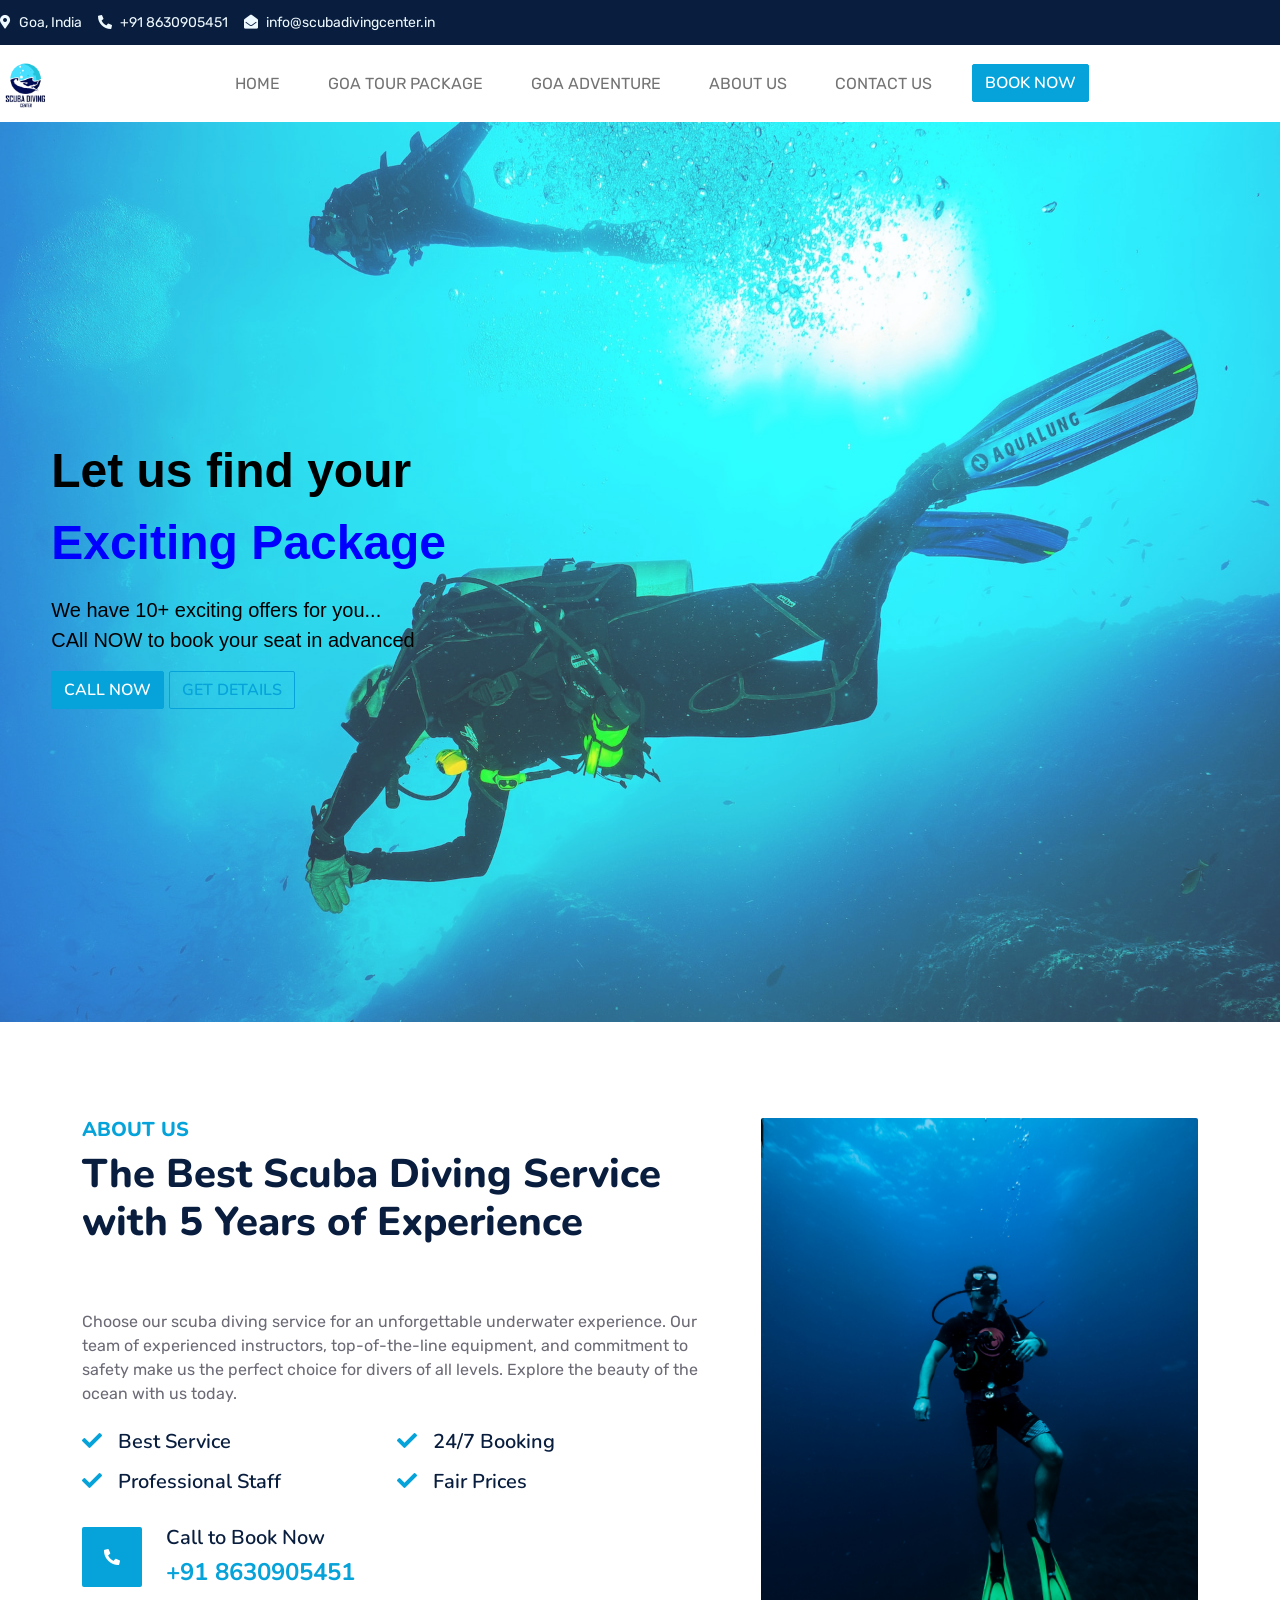
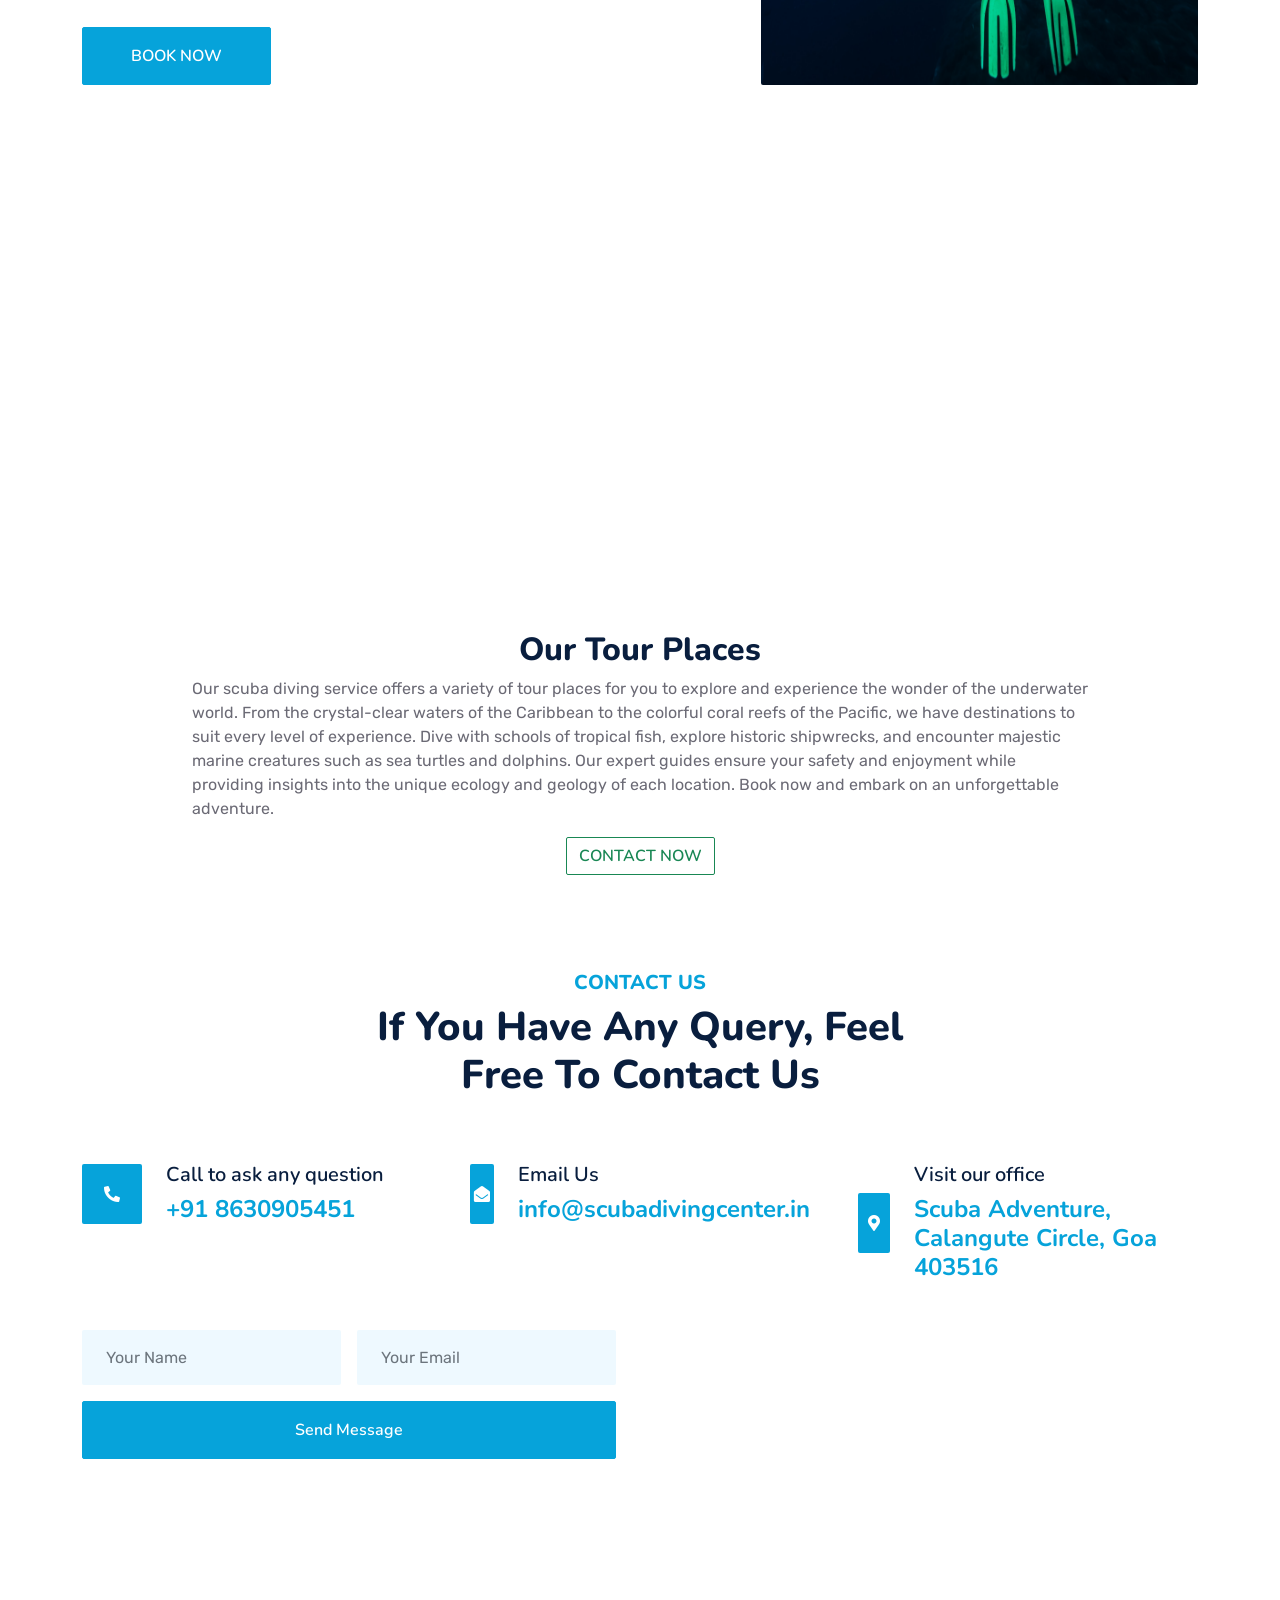
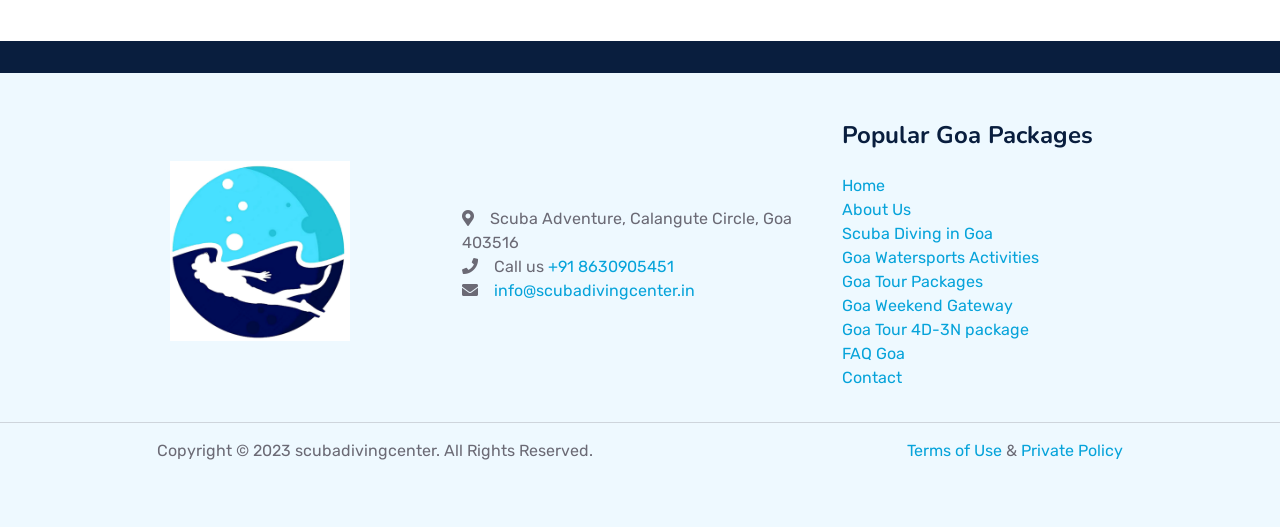
==== about.html @ 50c62726 "updated" ====
<!DOCTYPE html>
<html lang="en">

<head>
    <meta charset="utf-8">
    <title>About Us</title>
    <meta content="width=device-width, initial-scale=1.0" name="viewport">
    <meta content="scubadivingcenter" name="scuba, diving, center">
    <meta content="scubadivingcenter" name="This is a scuba diving services website">
    <meta property="og:title" content="Scuba Diving Center">
    <meta name="description" content="This is a scuba diving website which provides different packages to customers">

    <!-- Favicon -->
    <link href="favicon2.ico" rel="icon">

    <!-- Google Web Fonts -->
    <link rel="preconnect" href="https://fonts.googleapis.com">
    <link rel="preconnect" href="https://fonts.gstatic.com" crossorigin>
    <link
        href="https://fonts.googleapis.com/css2?family=Nunito:wght@400;600;700;800&family=Rubik:wght@400;500;600;700&display=swap"
        rel="stylesheet">
    <link href="https://fonts.googleapis.com/css2?family=Poppins:wght@400;700&display=swap" rel="stylesheet">

    <!-- Icon Font Stylesheet -->
    <link href="https://cdnjs.cloudflare.com/ajax/libs/font-awesome/5.10.0/css/all.min.css" rel="stylesheet">
    <link href="https://cdn.jsdelivr.net/npm/bootstrap-icons@1.4.1/font/bootstrap-icons.css" rel="stylesheet">
    <link rel="stylesheet" href="https://cdnjs.cloudflare.com/ajax/libs/font-awesome/5.15.3/css/all.min.css"
        integrity="sha512-b4O4QLHs0nuLwvhO7td0anmr8ETLyDpBDdJzmzvC/XLLXL0JLTFx/tFSGwGdnv7fW1uy8AwdknZQGJZtsnvL6w=="
        crossorigin="anonymous" referrerpolicy="no-referrer" />


    <!-- owl carousel -->
    <link rel="stylesheet" href="https://cdnjs.cloudflare.com/ajax/libs/OwlCarousel2/2.3.4/assets/owl.carousel.min.css">
    <link rel="stylesheet"
        href="https://cdnjs.cloudflare.com/ajax/libs/OwlCarousel2/2.3.4/assets/owl.theme.default.css">
    <script src="https://cdnjs.cloudflare.com/ajax/libs/OwlCarousel2/2.2.1/owl.carousel.js"></script>

    <!-- Libraries Stylesheet -->
    <link href="lib/owlcarousel/assets/owl.carousel.min.css" rel="stylesheet">
    <link href="lib/animate/animate.min.css" rel="stylesheet">

    <!-- Customized Bootstrap Stylesheet -->
    <link href="css/bootstrap.min.css" rel="stylesheet">

    <!-- main css -->
    <link rel="stylesheet" href="css/style.css">
    <!-- pricing css -->
    <link rel="stylesheet" href="css/pricing.css">
    <!-- owl carousel css -->
    <link rel="stylesheet" href="css/owl-carousel.css">
    <!-- whatsapp css -->
    <link rel="stylesheet" href="css/whatsapp.css">
    <!-- multiple carousel css -->
    <link rel="stylesheet" href="css/multiple-carousel.css">
    <!-- footer css -->
    <link rel="stylesheet" href="css/footer.css">
    <!-- helper css -->
    <link rel="stylesheet" href="css/helper.css">
    <!-- navbar css -->
    <link rel="stylesheet" href="css/navbar.css">
    <!-- caro css -->
    <link rel="stylesheet" href="css/caro.css">
    <!-- a css -->
    <link rel="stylesheet" href="css/a.css">
    <!-- about css -->
    <link rel="stylesheet" href="css/about.css">
    <!-- animations css -->
    <link rel="stylesheet" href="css/parallax_zoom-over.css">
    <!-- scuba logo css -->
    <link rel="stylesheet" href="css/scuba-logo.css">
    <!-- about page css -->
    <link rel="stylesheet" href="public/src/css/about-page.css">

    <script src="https://ajax.googleapis.com/ajax/libs/jquery/3.3.1/jquery.min.js"></script>
    <script src="https://cdnjs.cloudflare.com/ajax/libs/popper.js/1.12.9/umd/popper.min.js"></script>
    <script src="https://maxcdn.bootstrapcdn.com/bootstrap/4.0.0/js/bootstrap.min.js"></script>
    <!-- <script src="js/scroll-logo.js"></script> -->
    <style>
        @media (max-width: 600px) {
            .navbar-collapse {
                position: fixed;
                top: 0;
                bottom: 0;
                right: -51vw;
                z-index: 9999;
                width: 50vw !important;
                padding-top: 2rem;
                background-color: #fff;
                transition: all 0.1s ease-in-out;
            }

            .navbar-toggler {
                border: none;
            }

            .navbar-toggler:focus {
                outline: none;
            }

            .navbar-collapse.show {
                right: 0;
            }

            .close-btn {
                position: absolute !important;
                top: 0;
                right: 0;
            }

            .navbar-nav {
                gap: 0 !important;
            }

            .navbar-nav li {
                padding: 2px;
                padding-left: 10px !important;
            }

            .nav-logo {
                display: block !important;
                width: 20vw;
                margin: auto auto;
            }

            .logo-left {
                width: 16vw !important;
            }
        }

        @media (max-width: 800px) {
            .navbar-collapse {
                position: fixed;
                top: 0;
                bottom: 0;
                right: -51vw;
                z-index: 9999;
                width: 50vw !important;
                padding-top: 2rem;
                background-color: #fff;
                transition: all 0.1s ease-in-out;
            }

            .navbar-toggler {
                border: none;
            }

            .navbar-toggler:focus {
                outline: none;
            }

            .navbar-collapse.show {
                right: 0;
            }

            .close-btn {
                position: absolute !important;
                top: 0;
                right: 0;
            }

            .navbar-nav {
                gap: 0 !important;
            }

            .navbar-nav li {
                padding: 2px;
                padding-left: 10px !important;
            }

            .nav-logo {
                display: block !important;
                width: 20vw;
                margin: auto auto;
            }

            .logo-left {
                width: 16vw !important;
            }
        }
    </style>
</head>

<body class="overflow-auto bg-cover bg-fixed shadow-lg"
    style="background-image:url('#'); background-position: center -80px; scroll-behavior: smooth; overflow-x: hidden !important;">

    <!-- Spinner Start -->
    <div id="spinner"
        class="show bg-white position-fixed translate-middle w-100 vh-100 top-50 start-50 d-flex align-items-center justify-content-center">
        <div class="spinner-border text-primary" role="status">
            <span class="visually-hidden">Loading...</span>
        </div>
    </div>
    <!-- Spinner End -->

    <!-- Topbar Start -->
    <div class="container-fluid bg-dark d-none d-lg-block" style="z-index: 9;">
        <div class="row gx-0" style="justify-content: flex-start;">
            <div class="col-lg-8 text-center text-lg-start mb-2 mb-lg-0">
                <div class="d-inline-flex align-items-center" style="height: 45px;">
                    <!-- <small class="me-3" style="background-color: white;"> <img
                            class="img-fluid embed-responsive embed-responsive-16by9" src="favicon.png" alt="scuba logo"
                            style="z-index: 9; height: 15vh; border-bottom: 8px solid #d5ae82; border-right: 8px solid #d5ae82;" loading="lazy"></small> -->
                    <small class="me-3 text-light"><i class="fa fa-map-marker-alt me-2"></i>Goa, India</small>
                    <small class="me-3 text-light"><i class="fa fa-phone-alt me-2"></i>+91 8630905451</small>
                    <small class="text-light"><i class="fa fa-envelope-open me-2"></i>info@scubadivingcenter.in</small>
                </div>
            </div>
        </div>
    </div>
    </div>
    <!-- Topbar End -->

    <!-- whatsapp popup start -->
    <div class="whatsapp-popup">
        <a href="https://api.whatsapp.com/send?phone=918630905451&text=Hello,its%20great%20to%20know%20about%20scubadivingcenter.in%20Help%20me%20with%20the%20package%20details%20and%20further%20process."
            target="_blank">
            <img src="img/whatsapp-logo.webp" alt="whatsapp icon" loading="lazy" class="w-100 img-fluid" />
        </a>
    </div>
    <!-- whatsapp popup end -->

    <!-- navbar start -->
    <nav class="navbar navbar-expand-md navbar-light bg-white">
        <a class="navbar-brand" href="#"><img src="favicon.png" class="img-fluid logo-left" style="width: 4vw;"></a>
        <button class="navbar-toggler" type="button" data-toggle="collapse" data-target="#navbarNav"
            aria-controls="navbarNav" aria-expanded="false" aria-label="Toggle navigation">
            <span class="navbar-toggler-icon"></span>
        </button>
        <div class="collapse navbar-collapse" id="navbarNav">
            <ul class="navbar-nav mx-auto" style="gap: 2rem;">
                <li class="nav-item active nav-logo" style="display: none;">
                    <img class="img-fluid" src="favicon.png" alt="logo">
                </li>
                <li class="nav-item active">
                    <a class="nav-link" href="index.html">HOME</a>
                </li>
                <li class="nav-item">
                    <a class="nav-link" href="goa-tour-package.html">GOA TOUR PACKAGE</a>
                </li>
                <li class="nav-item">
                    <a class="nav-link" href="goa-adventure.html">GOA ADVENTURE</a>
                </li>
                <li class="nav-item">
                    <a class="nav-link" href="about.html">ABOUT US</a>
                </li>
                <li class="nav-item">
                    <a class="nav-link" href="contact.html">CONTACT US</a>
                </li>
                <li class="nav-item">
                    <a class="btn btn-primary btn-book-now" href="#"
                        onclick="callNumber('+91 8630905451'); return false">BOOK NOW</a>
                </li>
                <li class="nav-item">
                    <button type="button" class="close navbar-toggler close-btn" aria-label="Close">
                        <span aria-hidden="true">&times;</span>
                    </button>
                </li>
            </ul>
        </div>
    </nav>
    <!-- navbar end -->

    <!-- first section start -->
    <section
        style="background-image: url(img/about-cover.webp); height: 100vh; background-size: cover; background-repeat: no-repeat; background-position: center; overflow-x: hidden !important; width: 100vw;">
        <div
            style="width: 100vw; height: 100vh; display: flex; flex-direction: column; justify-content: center; align-items: flex-start; padding-left: 4vw; color: white; font-family: sans-serif; background-color: rgba(240, 248, 255, 0.19);">
            <p style="color: black; font-size: 48px; font-weight: 900;">Let us find your <br><span
                    style="color: blue; font-size: 48px; font-weight: 900;">Exciting Package</span></p>
            <p style="color: black; font-family: sans-serif; font-size: 20px;">We have 10+ exciting offers for
                you...<br>CAll NOW to book your seat in advanced
            </p>
            <div>
                <a href="#" class="btn btn-primary" onclick="callNumber('+918630905451'); return false;">CALL NOW</a>
                <a href="https://api.whatsapp.com/send?phone=918630905451&text=Hello,its%20great%20to%20know%20about%20scubadivingcenter.in%20Help%20me%20with%20the%20package%20details%20and%20further%20process."
                    target="_blank" class="btn btn-outline-primary">GET DETAILS</a>
            </div>
        </div>
    </section>
    <!-- first section end -->

    <!-- About Start -->
    <div class="container-fluid py-5 wow fadeInUp" data-wow-delay="0.1s"
        style="overflow-x: hidden !important; width: 100vw;">
        <div class="container py-5">
            <div class="row g-5">
                <div class="col-lg-7">
                    <div class="section-title position-relative pb-3 mb-5">
                        <h5 class="fw-bold text-primary text-uppercase">About Us</h5>
                        <h1 class="mb-0">The Best Scuba Diving Service with 5 Years of Experience</h1>
                    </div>
                    <p class="mb-4">Choose our scuba diving service for an unforgettable underwater experience. Our team
                        of experienced instructors, top-of-the-line equipment, and commitment to safety make us the
                        perfect choice for divers of all levels. Explore the beauty of the ocean with us today.</p>
                    <div class="row g-0 mb-3">
                        <div class="col-sm-6 wow zoomIn" data-wow-delay="0.2s">
                            <h5 class="mb-3"><i class="fa fa-check text-primary me-3"></i>Best Service</h5>
                            <h5 class="mb-3"><i class="fa fa-check text-primary me-3"></i>Professional Staff</h5>
                        </div>
                        <div class="col-sm-6 wow zoomIn" data-wow-delay="0.4s">
                            <h5 class="mb-3"><i class="fa fa-check text-primary me-3"></i>24/7 Booking</h5>
                            <h5 class="mb-3"><i class="fa fa-check text-primary me-3"></i>Fair Prices</h5>
                        </div>
                    </div>
                    <div class="d-flex align-items-center mb-4 wow fadeIn" data-wow-delay="0.6s">
                        <div class="bg-primary d-flex align-items-center justify-content-center rounded"
                            style="width: 60px; height: 60px;">
                            <i class="fa fa-phone-alt text-white"></i>
                        </div>
                        <div class="ps-4">
                            <h5 class="mb-2">Call to Book Now</h5>
                            <h4 class="text-primary mb-0">+91 8630905451</h4>
                        </div>
                    </div>
                    <a href="quote.html" class="btn btn-primary py-3 px-5 mt-3 wow zoomIn" data-wow-delay="0.9s">BOOK
                        NOW</a>
                </div>
                <div class="col-lg-5" style="min-height: 500px;">
                    <div class="position-relative h-100">
                        <img class="position-absolute w-100 h-100 rounded wow zoomIn" data-wow-delay="0.9s"
                            src="img/about-img.webp" style="object-fit: cover;">
                    </div>
                </div>
            </div>
        </div>
    </div>
    <!-- About End -->

    <!-- video start -->
    <div class="container-fluid" style="overflow-x: hidden !important; width: 100vw;">
        <div class="" style="display: flex; justify-content: space-between; flex-wrap: wrap;">
            <div class="iframe-wrapper"
                style="display: flex; justify-content: center; align-items: center; width: 100vw;">
                <iframe src="https://www.youtube.com/embed/V7HGRPZIvMA" class="my-iframe" title="YouTube video player"
                    frameborder="0" style="margin: auto auto; height: 50vh; width: 50vw;"
                    allow="accelerometer; autoplay; clipboard-write; encrypted-media; gyroscope; picture-in-picture; web-share"
                    allowfullscreen></iframe>
            </div>
            <div class="col-12 col-md-6"
                style="display: flex; flex-direction: column; justify-content: center; align-items: center; flex-wrap: nowrap; width: 100vw;">
                <h2>Our Tour Places</h2>
                <p class="" style="max-width: 70vw;">Our scuba diving service offers a variety of tour places for
                    you to
                    explore and experience the wonder of the underwater world. From the crystal-clear waters of the
                    Caribbean to the colorful coral reefs of the Pacific, we have destinations to suit every level of
                    experience. Dive with schools of tropical fish, explore historic shipwrecks, and encounter majestic
                    marine creatures such as sea turtles and dolphins. Our expert guides ensure your safety and
                    enjoyment while providing insights into the unique ecology and geology of each location. Book now
                    and embark on an unforgettable adventure.
                </p>
                <a href="https://api.whatsapp.com/send?phone=918630905451&text=Hello,its%20great%20to%20know%20about%20scubadivingcenter.in%20Help%20me%20with%20the%20package%20details%20and%20further%20process."
                    target="_blank" class="btn btn-outline-success">CONTACT NOW</a>
            </div>
        </div>
    </div>
    <!-- video end -->

    <!-- contact us start -->
    <div class="container-fluid py-5 wow fadeInUp" data-wow-delay="0.1s"
        style="overflow-x: hidden !important; width: 100vw;">
        <div class="container py-5">
            <div class="section-title text-center position-relative pb-3 mb-5 mx-auto" style="max-width: 600px;">
                <h5 class="fw-bold text-primary text-uppercase">Contact Us</h5>
                <h1 class="mb-0">If You Have Any Query, Feel Free To Contact Us</h1>
            </div>
            <div class="row g-5 mb-5">
                <div class="col-lg-4">
                    <div class="d-flex align-items-center wow fadeIn" data-wow-delay="0.1s">
                        <div class="bg-primary d-flex align-items-center justify-content-center rounded"
                            style="width: 60px; height: 60px;">
                            <i class="fa fa-phone-alt text-white"></i>
                        </div>
                        <div class="ps-4">
                            <h5 class="mb-2">Call to ask any question</h5>
                            <h4 class="text-primary mb-0">+91 8630905451</h4>
                        </div>
                    </div>
                </div>
                <div class="col-lg-4">
                    <div class="d-flex align-items-center wow fadeIn" data-wow-delay="0.4s">
                        <div class="bg-primary d-flex align-items-center justify-content-center rounded"
                            style="width: 60px; height: 60px;">
                            <i class="fa fa-envelope-open text-white"></i>
                        </div>
                        <div class="ps-4">
                            <h5 class="mb-2">Email Us</h5>
                            <h4 class="text-primary mb-0">info@scubadivingcenter.in</h4>
                        </div>
                    </div>
                </div>
                <div class="col-lg-4">
                    <div class="d-flex align-items-center wow fadeIn" data-wow-delay="0.8s">
                        <div class="bg-primary d-flex align-items-center justify-content-center rounded"
                            style="width: 60px; height: 60px;">
                            <i class="fa fa-map-marker-alt text-white"></i>
                        </div>
                        <div class="ps-4">
                            <h5 class="mb-2">Visit our office</h5>
                            <h4 class="text-primary mb-0">Scuba Adventure, Calangute Circle, Goa 403516</h4>
                        </div>
                    </div>
                </div>
            </div>
            <div class="row g-5">
                <div class="col-lg-6 wow slideInUp" data-wow-delay="0.3s">
                    <form>
                        <div class="row g-3">
                            <div class="col-md-6">
                                <input type="text" class="form-control border-0 bg-light px-4" placeholder="Your Name"
                                    style="height: 55px;">
                            </div>
                            <div class="col-md-6">
                                <input type="email" class="form-control border-0 bg-light px-4" placeholder="Your Email"
                                    style="height: 55px;">
                            </div>

                            <div class="col-12">
                                <button class="btn btn-primary w-100 py-3" type="submit">Send Message</button>
                            </div>
                        </div>
                    </form>
                </div>
                <div class="col-lg-6 wow slideInUp" data-wow-delay="0.6s">
                    <iframe
                        src="https://www.google.com/maps/embed?pb=!1m18!1m12!1m3!1d3844.730723658561!2d73.77778967499243!3d15.498909785101056!2m3!1f0!2f0!3f0!3m2!1i1024!2i768!4f13.1!3m3!1m2!1s0x3bbfc11093bed1d1%3A0x1a9ee192e2e18619!2scoco%20jetty!5e0!3m2!1sen!2sbd!4v1682788520186!5m2!1sen!2sbd"
                        width="600" height="600" style="border:0;" allowfullscreen="true" loading="lazy"
                        referrerpolicy="no-referrer-when-downgrade"></iframe>
                </div>
            </div>
        </div>
    </div>
    <!-- contact us end -->

    <!-- footer start -->
    <div class="bg-dark py-3">
        <div class="container">
            <div class="d-flex justify-content-between align-items-center">
                <div class="widgets-section">
                </div>
            </div>
        </div>
    </div>
    <footer class="bg-light py-5">
        <div class="container">
            <div class="row" style="display: flex; justify-content: center; align-items: center;">
                <div class="col-md-4 scuba-div" style="display: flex; justify-content: center; align-items: center;">
                    <div class="logo mb-4 bg-white">
                        <a href="#"><img src="favicon2.ico" alt="scuba logo" loading="lazy"
                                class="img-fluid bg-white scuba-logo" style="width: fit-content; height: 20vh;"></a>
                    </div>
                </div>
                <div class="col-md-4">
                    <div class="info">
                        <ul class="list-unstyled">
                            <li><i class="fas fa-map-marker-alt me-3"></i>Scuba Adventure,
                                Calangute Circle, Goa 403516
                            </li>
                            <li style="cursor: pointer;"><i class="fas fa-phone me-3"></i>Call us <a
                                    style="color: #06A3DA;" onclick="callNumber('+91 8630905451'); return false">+91
                                    8630905451</a>
                            </li>
                            <li><i class="fas fa-envelope me-3"></i><a
                                    href="mailto:info@scubadivingcenter.in">info@scubadivingcenter.in</a>
                            </li>
                        </ul>
                    </div>
                </div>
                <div class="col-md-4">
                    <h4 class="mb-4">Popular Goa Packages</h4>
                    <ul class="list-unstyled">
                        <li><a href="index.html">Home</a></li>
                        <li><a href="about.html">About Us</a></li>
                        <li><a href="goa-tour-package.html">Scuba Diving in Goa</a></li>
                        <li><a href="goa-adventure.html">Goa Watersports Activities</a></li>
                        <li><a href="goa-tour-package.html">Goa Tour Packages</a></li>
                        <li><a href="goa-tour-package.html">Goa Weekend Gateway</a></li>
                        <li><a href="goa-tour-package.html">Goa Tour 4D-3N package</a></li>
                        <li><a href="about.html">FAQ Goa</a></li>
                        <li><a href="contact.html">Contact</a></li>
                    </ul>
                </div>
            </div>
        </div>
        <hr>
        <div class="footer-bottom">
            <p>Copyright © 2023 scubadivingcenter. All Rights Reserved.</p>
            <p><a href="terms.html">Terms of Use</a> & <a href="policy.html">Private Policy</a></p>
        </div>
    </footer>
    <!-- footer end -->

    <!-- JavaScript Libraries -->
    <script src="https://code.jquery.com/jquery-3.4.1.min.js"></script>
    <script src="https://cdn.jsdelivr.net/npm/bootstrap@5.0.0/dist/js/bootstrap.bundle.min.js"></script>
    <script src="lib/wow/wow.min.js"></script>
    <script src="lib/easing/easing.min.js"></script>
    <script src="lib/waypoints/waypoints.min.js"></script>
    <script src="lib/counterup/counterup.min.js"></script>
    <script src="lib/owlcarousel/owl.carousel.min.js"></script>
    <!-- javascript scripts -->
    <script src="js/main.js"></script>
    <script src="js/owl-carousel.js"></script>
    <script src="js/helper.js"></script>
    <script src="js/a.js"></script>
    <script src="js/about.js"></script>
    <script src="js/counter.js"></script>
    <script src="js/whatsapp-home.js"></script>
    <script src="js/callNumber.js"></script>
    <script src="public/src/js/goa-adventure.js"></script>
    <script>
        // Wait for the DOM to be fully loaded before doing anything
        document.addEventListener("DOMContentLoaded", function () {
            // Get the navbar toggler button, the navbar collapse element, and the close button
            var navbarToggler = document.querySelector(".navbar-toggler");
            var navbarCollapse = document.querySelector(".navbar-collapse");
            var closeButton = document.querySelector(".close-btn");

            // Add a click event listener to the navbar toggler button
            navbarToggler.addEventListener("click", function () {
                // Toggle the "show" class on the navbar collapse element
                navbarCollapse.classList.toggle("show");
            });

            // Add a click event listener to the close button
            closeButton.addEventListener("click", function () {
                // Remove the "show" class from the navbar collapse element
                navbarCollapse.classList.remove("show");
            });
        });
    </script>
</body>

</html>
---- css/style.css ----
@import url("https://fonts.googleapis.com/css2?family=Marhey:wght@300&display=swap");

/*** Spinner ***/
.spinner {
  width: 40px;
  height: 40px;
  background: var(--primary);
  margin: 100px auto;
  -webkit-animation: sk-rotateplane 1.2s infinite ease-in-out;
  animation: sk-rotateplane 1.2s infinite ease-in-out;
}

@-webkit-keyframes sk-rotateplane {
  0% {
    -webkit-transform: perspective(120px);
  }
  50% {
    -webkit-transform: perspective(120px) rotateY(180deg);
  }
  100% {
    -webkit-transform: perspective(120px) rotateY(180deg) rotateX(180deg);
  }
}

@keyframes sk-rotateplane {
  0% {
    transform: perspective(120px) rotateX(0deg) rotateY(0deg);
    -webkit-transform: perspective(120px) rotateX(0deg) rotateY(0deg);
  }
  50% {
    transform: perspective(120px) rotateX(-180.1deg) rotateY(0deg);
    -webkit-transform: perspective(120px) rotateX(-180.1deg) rotateY(0deg);
  }
  100% {
    transform: perspective(120px) rotateX(-180deg) rotateY(-179.9deg);
    -webkit-transform: perspective(120px) rotateX(-180deg) rotateY(-179.9deg);
  }
}

#spinner {
  opacity: 0;
  visibility: hidden;
  transition: opacity 0.5s ease-out, visibility 0s linear 0.5s;
  z-index: 99999;
}

#spinner.show {
  transition: opacity 0.5s ease-out, visibility 0s linear 0s;
  visibility: visible;
  opacity: 1;
}

/*** Heading ***/
h1,
h2,
.fw-bold {
  font-weight: 800 !important;
}

h3,
h4,
.fw-semi-bold {
  font-weight: 700 !important;
}

h5,
h6,
.fw-medium {
  font-weight: 600 !important;
}

/*** Button ***/
.btn {
  font-family: "Nunito", sans-serif;
  font-weight: 600;
  transition: 0.5s;
}

.btn-primary,
.btn-secondary {
  color: #ffffff;
  box-shadow: inset 0 0 0 50px transparent;
}

.btn-primary:hover {
  box-shadow: inset 0 0 0 0 var(--primary);
}

.btn-secondary:hover {
  box-shadow: inset 0 0 0 0 var(--secondary);
}

.btn-square {
  width: 36px;
  height: 36px;
}

.btn-sm-square {
  width: 30px;
  height: 30px;
}

.btn-lg-square {
  width: 48px;
  height: 48px;
}

.btn-square,
.btn-sm-square,
.btn-lg-square {
  padding-left: 0;
  padding-right: 0;
  text-align: center;
}

/*** Carousel ***/
#header-carousel {
  height: 100%;
  width: 100%;
}

@media (max-width: 768px) {
  .header-carousel-container {
    height: 100vh;
  }
  #header-carousel .carousel-item {
    height: 100%;
  }
}

.carousel-caption {
  top: 0;
  left: 0;
  right: 0;
  bottom: 0;
  /* background: rgba(9, 30, 62, 0.7); */
  z-index: 1;
}

@media (max-width: 100px) {
  #header-carousel {
    height: 100%;
    width: 100%;
  }

  .carousel-caption h5 {
    font-size: 16px;
    font-weight: 500 !important;
    overflow-x: hidden;
  }

  .carousel-caption h1 {
    font-size: 12px;
    font-weight: 600 !important;
  }
}

.carousel-control-prev,
.carousel-control-next {
  width: 10%;
}

.carousel-control-prev-icon,
.carousel-control-next-icon {
  width: 3rem;
  height: 3rem;
}

/*** Section Title ***/
.section-title::before {
  position: absolute;
  content: "";
  width: 150px;
  height: 5px;
  left: 0;
  bottom: 0;
  background: var(--primary);
  border-radius: 2px;
}

.section-title.text-center::before {
  left: 50%;
  margin-left: -75px;
}

.section-title.section-title-sm::before {
  width: 90px;
  height: 3px;
}

.section-title::after {
  position: absolute;
  content: "";
  width: 6px;
  height: 5px;
  bottom: 0px;
  background: #ffffff;
  -webkit-animation: section-title-run 5s infinite linear;
  animation: section-title-run 5s infinite linear;
}

.section-title.section-title-sm::after {
  width: 4px;
  height: 3px;
}

.section-title.text-center::after {
  -webkit-animation: section-title-run-center 5s infinite linear;
  animation: section-title-run-center 5s infinite linear;
}

.section-title.section-title-sm::after {
  -webkit-animation: section-title-run-sm 5s infinite linear;
  animation: section-title-run-sm 5s infinite linear;
}

@-webkit-keyframes section-title-run {
  0% {
    left: 0;
  }
  50% {
    left: 145px;
  }
  100% {
    left: 0;
  }
}

@-webkit-keyframes section-title-run-center {
  0% {
    left: 50%;
    margin-left: -75px;
  }
  50% {
    left: 50%;
    margin-left: 45px;
  }
  100% {
    left: 50%;
    margin-left: -75px;
  }
}

@-webkit-keyframes section-title-run-sm {
  0% {
    left: 0;
  }
  50% {
    left: 85px;
  }
  100% {
    left: 0;
  }
}

/*** Service ***/
.service-item {
  position: relative;
  height: 300px;
  padding: 0 30px;
  transition: 0.5s;
}

.service-item .service-icon {
  margin-bottom: 30px;
  width: 60px;
  height: 60px;
  display: flex;
  align-items: center;
  justify-content: center;
  background: #06a3da;
  border-radius: 2px;
  transform: rotate(-45deg);
}

.service-item .service-icon i {
  transform: rotate(45deg);
}

.service-item a.btn {
  position: absolute;
  width: 60px;
  bottom: -48px;
  left: 50%;
  margin-left: -30px;
  opacity: 0;
}

.service-item:hover a.btn {
  bottom: -24px;
  opacity: 1;
}

/*** Testimonial ***/
.testimonial-carousel .owl-dots {
  margin-top: 15px;
  display: flex;
  align-items: flex-end;
  justify-content: center;
}

.testimonial-carousel .owl-dot {
  position: relative;
  display: inline-block;
  margin: 0 5px;
  width: 15px;
  height: 15px;
  background: #dddddd;
  border-radius: 2px;
  transition: 0.5s;
}

.testimonial-carousel .owl-dot.active {
  width: 30px;
  background: var(--primary);
}

.testimonial-carousel .owl-item.center {
  position: relative;
  z-index: 1;
}

.testimonial-carousel .owl-item .testimonial-item {
  transition: 0.5s;
}

.testimonial-carousel .owl-item.center .testimonial-item {
  background: #ffffff !important;
  box-shadow: 0 0 30px #dddddd;
}

/*** Team ***/
.team-item {
  transition: 0.5s;
}

.team-social {
  position: absolute;
  width: 100%;
  height: 100%;
  top: 0;
  left: 0;
  display: flex;
  align-items: center;
  justify-content: center;
  transition: 0.5s;
}

.team-social a.btn {
  position: relative;
  margin: 0 3px;
  margin-top: 100px;
  opacity: 0;
}

.team-item:hover {
  box-shadow: 0 0 30px #dddddd;
}

.team-item:hover .team-social {
  background: rgba(9, 30, 62, 0.7);
}

.team-item:hover .team-social a.btn:first-child {
  opacity: 1;
  margin-top: 0;
  transition: 0.3s 0s;
}

.team-item:hover .team-social a.btn:nth-child(2) {
  opacity: 1;
  margin-top: 0;
  transition: 0.3s 0.05s;
}

.team-item:hover .team-social a.btn:nth-child(3) {
  opacity: 1;
  margin-top: 0;
  transition: 0.3s 0.1s;
}

.team-item:hover .team-social a.btn:nth-child(4) {
  opacity: 1;
  margin-top: 0;
  transition: 0.3s 0.15s;
}

.team-item .team-img img,
.blog-item .blog-img img {
  transition: 0.5s;
}

.team-item:hover .team-img img,
.blog-item:hover .blog-img img {
  transform: scale(1.15);
}

/*** Miscellaneous ***/
@media (min-width: 991.98px) {
  .facts {
    position: relative;
    margin-top: -75px;
    z-index: 1;
    overflow-x: hidden;
  }
}

.back-to-top {
  position: fixed;
  display: none;
  right: 45px;
  bottom: 45px;
  z-index: 99;
}

.bg-header {
  background: linear-gradient(rgba(9, 30, 62, 0.7), rgba(9, 30, 62, 0.7)),
    url(../img/carousel-1.jpg) center center no-repeat;
  background-size: cover;
}

.link-animated a {
  transition: 0.5s;
}

.link-animated a:hover {
  padding-left: 10px;
}

@media (min-width: 767.98px) {
  .footer-about {
    margin-bottom: -75px;
    overflow-x: hidden;
  }
}

/* new css */

/* zoom in animation in image in carousel */
.carousel-item.active img {
  transform: scale(1.2);
  transition: transform 9s ease-out;
}

.carousel-item:first-child {
  display: block !important;
}

.carousel-item.active,
.carousel-item-next {
  transition: transform 0s ease !important;
}

.carousel-item-next.carousel-item-left,
.active.carousel-item-right {
  transition: transform 0s ease !important;
}

.carousel-item-next,
.active.carousel-item-right {
  transform: translateX(0) !important;
}

.carousel-inner {
  display: flex;
  flex-wrap: nowrap;
}

.carousel-inner .carousel-item {
  transition: transform 0.6s ease;
  backface-visibility: hidden;
  transform-style: preserve-3d;
}

.carousel-inner .active {
  transform: translateX(0);
}

.carousel-inner .carousel-item-next,
.carousel-inner .carousel-item-prev {
  position: absolute;
  top: 0;
}

.carousel-inner .carousel-item-next.carousel-item-left,
.carousel-inner .carousel-item-prev.carousel-item-right {
  transform: translateX(0);
}

.carousel-inner .carousel-item-next,
.carousel-inner .active.carousel-item-right {
  transform: translateX(100%);
}

.carousel-inner .carousel-item-prev,
.carousel-inner .active.carousel-item-left {
  transform: translateX(-100%);
}

/* changes the opacity of image */
.carousel-item img {
  opacity: 2;
}

.center-flex {
  display: flex;
  justify-content: center;
  align-items: center;
  gap: 1rem;
}

.logo-img {
  height: 2.4rem;
  width: auto;
}

body {
  height: 100%;
  width: 100%;
  overflow-x: hidden !important;
  background: transparent;
  /* display: flex;
  flex-direction: column;
  align-items: center;
  justify-content: center;
  gap: 0; */
}

#header-carousel {
  height: fit-content;
  width: 100%;
  background-color: white;
}

.button-carousel {
  opacity: 0.1;
}

.font1 {
}

/* about section */
/* ---------------------------------- */

.carousel-item-about {
  /* height: 400px;
  display: flex;
  justify-content: center;
  align-items: center;
  z-index: 2; */
}

.carousel-caption-about {
  text-align: center;
  z-index: 2;
}

@media (min-width: 480.6px) and (max-width: 575.5px) {
  .carousel-about {
    height: 100px;
  }
}

/* -------------------------------- */

@media only screen and (min-width: 768px) {
  iframe {
    height: 13em;
  }
  .card {
    width: 100%;
  }
}

video {
  max-width: 100%;
}

.card-video {
  box-shadow: -20px 10px rgb(121, 121, 215);
}

.iframe {
  box-shadow: 10px 10px cyan;
}

.a-video {
  background-color: transparent;
}

/* --------------------------- */

.container-fluid {
  position: relative;
  padding: 0;
}

.logo-img {
  width: 50px;
  height: 50px;
  margin-right: 10px;
}

/* --------------------------- */

.about-section {
  height: fit-content !important;
  background-color: white;
  background: url("img/w5.png");
  background-repeat: no-repeat;
  background-size: contain;
}

.pricing-section {
  background-repeat: no-repeat !important;
  background-size: contain !important;
}

.video-link img {
  height: 15rem;
  width: auto;
}

@media (max-width: 576px) {
  .my-caro {
    width: fit-content;
  }
  .my-caro img {
    margin: auto;
  }

  .my-card {
    width: fit-content;
  }

  .my-card-img {
    width: fit-content;
  }
}

/* video background start */
.ocean-wave-container {
  position: relative;
  overflow: hidden;
}

.video-container {
  position: relative;
  height: 60vh;
}

.video-container video {
  position: absolute;
  top: 50%;
  left: 50%;
  transform: translate(-50%, -50%);
  min-width: 100%;
  min-height: 100%;
  width: auto;
  height: auto;
  object-fit: cover;
}

.ocean-content {
  position: absolute;
  top: 50%;
  left: 50%;
  transform: translate(-50%, -50%);
  z-index: 1;
  text-align: center;
}

.ocean-content h1 {
  font-family: cursive;
  font-size: 4em;
  color: white;
  margin: 0;
  /* text-align: center; */
}

.btn-ocean {
  font-size: 1.5em;
  padding: 15px 30px;
  color: white;
  border: 1px solid rgba(245, 245, 245, 0.784);
  margin-top: 2rem;
}

.btn-ocean:hover {
  background-color: white;
}

@media (max-width: 576px) {
  .btn-ocean {
    margin-top: 10px;
    height: 3rem;
    font-size: 1rem;
    background-color: transparent;
  }

  .btn-ocean:hover {
    background-color: white;
  }
}
/* video background end */

/* service start */
.section-div:hover {
  background-color: #06a3da !important;
  transition: 0.5s;
}

.section-div:hover p,
.section-div:hover i {
  color: white !important;
  transition: 0.5s;
}

.section-p:hover i {
  color: white !important;
  transition: 0.5s;
}

.service-item {
  height: 320px !important;
  padding: 30px !important;
  display: flex !important;
  flex-direction: column !important;
  justify-content: center !important;
  text-align: center !important;
  background: #ffffff !important;
  box-shadow: 0 0 45px rgba(0, 0, 0, 0.08) !important;
  transition: 0.5s !important;
}

.service-item:hover {
  background: #06a3da;
  color: white !important;
}

.section-i:hover {
  color: white !important;
}

.service-item .service-icon {
  margin: 0 auto 30px auto;
  width: 65px;
  height: 65px;
  transition: 0.5s;
}

.service-item i,
.service-item h5,
.service-item p {
  transition: 0.5s;
}

.service-item:hover i,
.service-item:hover h5,
.service-item:hover p {
  color: #ffffff;
}
/* service end */

.watch-tutorial-btn:hover {
  color: white;
  background: #196c8d !important;
}

/* accordian start */
@media (max-width: 600px) {
  .accordion {
    width: 100vw !important;
  }
  .my-accordion {
    width: 100vw !important;
    margin: 0 0 !important;
  }

  .accordion-item {
    width: 100vw !important;
  }

  .book-now-1 {
    margin-left: 38vw !important;
  }
}
/* accordian end */
---- css/pricing.css ----
.pricing-container .card {
  border: none;
  border-radius: 1rem;
  transition: all 0.2s;
  box-shadow: 0 0.5rem 1rem 0 rgba(0, 0, 0, 0.1);
  padding-top: 4rem;
}

.pricing-section hr {
  margin: 1.5rem 0;
}

.pricing-section .card-title {
  margin: 0.5rem 0;
  font-size: 0.9rem;
  letter-spacing: 0.1rem;
  font-weight: bold;
}

.pricing-section .card-price {
  font-size: 3rem;
  margin: 0;
}

.pricing-section .card-price .period {
  font-size: 0.8rem;
}

.pricing-section ul li {
  margin-bottom: 1rem;
}

.pricing-section .text-muted {
  opacity: 0.7;
}

.pricing-section .btn {
  font-size: 80%;
  border-radius: 5rem;
  letter-spacing: 0.1rem;
  font-weight: bold;
  padding: 1rem;
  opacity: 0.7;
  transition: all 0.2s;
}

/* Hover Effects on Card */

@media (min-width: 992px) {
  .pricing-section .card:hover {
    margin-top: -0.25rem;
    margin-bottom: 0.25rem;
    box-shadow: 0 0.5rem 1rem 0 rgba(0, 0, 0, 0.3);
  }

  .pricing-section .card:hover .btn {
    opacity: 1;
  }
}

.row {
  display: flex;
  flex-direction: row;
  justify-content: center;
}
---- css/owl-carousel.css ----
/* Importing fonts from Google */
@import url("https://fonts.googleapis.com/css2?family=Poppins:wght@300;400;500;600;700;800;900&display=swap");

.owl-carousel .owl-item {
  transition: all 0.2s ease;
  background-color: rgb(191, 209, 226);
  z-index: 2;
}

.owl-carousel .owl-item .card {
  padding: 30px;
  position: relative;
}

.owl-carousel .owl-stage-outer {
  overflow-y: auto !important;
  padding-bottom: 40px;
}

.owl-carousel .owl-item img {
  height: 200px;
  object-fit: cover;
  border-radius: 6px;
}

.owl-carousel .owl-item .card .name {
  position: absolute;
  bottom: -20px;
  left: 33%;
  color: #101c81;
  font-size: 1.1rem;
  font-weight: 600;
  background-color: aquamarine;
  padding: 0.3rem 0.4rem;
  border-radius: 5px;
  box-shadow: 2px 3px 15px #3c405a;
}

.owl-carousel .owl-item .card {
  opacity: 0.2;
  transform: scale3d(0.8, 0.8, 0.8);
  transition: all 0.3s ease-in-out;
}

.owl-carousel .owl-item.active.center .card {
  opacity: 1;
  transform: scale3d(1, 1, 1);
}

.owl-carousel .owl-dots {
  display: inline-block;
  width: 100%;
  text-align: center;
}

.owl-theme .owl-dots .owl-dot span {
  height: 20px;
  background: #2a6ba3 !important;
  border-radius: 2px !important;
  opacity: 0.8;
}

.owl-theme .owl-dots .owl-dot.active span,
.owl-theme .owl-dots .owl-dot:hover span {
  height: 13px;
  width: 13px;
  opacity: 1;
  transform: translateY(2px);
  background: #83b8e7 !important;
}

@media (min-width: 480.6px) and (max-width: 575.5px) {
  .owl-carousel .owl-item .card .name {
    left: 24%;
  }
}

@media (max-width: 360px) {
  .owl-carousel .owl-item .card .name {
    left: 30%;
  }
}

.carousel-section {
  width: 100%;
  height: 14rem;
  display: flex;
  flex-direction: column;
  justify-content: flex-start;
  align-items: center;
  background: url("/img/w6.png");
  background-repeat: no-repeat;
  background-size: cover;
}

@media (min-width: 480.6px) and (max-width: 575.5px) {
  .carousel-section {
    height: 12rem;
  }
}

.carousel-section h5 {
  color: white;
  margin-top: 4px;
}

.carousel-section h2 {
  color: white;
  margin-top: 2px;
}

.card {
  box-shadow: -6px 4px #06a3da;
}
---- css/whatsapp.css ----
@media only screen and (max-width: 600px) {
  .whatsapp-popup {
    bottom: 10px;
    right: 10px;
  }

  .whatsapp-popup img {
    width: 40px;
    height: 40px;
  }
}

.whatsapp-popup {
  position: fixed;
  bottom: 20px;
  right: 20px;
  z-index: 999;
  transition: all 0.3s ease-in-out;
  opacity: 0;
}

.whatsapp-popup:hover {
  transform: scale(1.2);
}

.whatsapp-popup img {
  width: 50px;
  height: 50px;
  border-radius: 50%;
  box-shadow: 0px 0px 20px rgba(0, 0, 0, 0.5);
}
---- css/multiple-carousel.css ----
.card-main {
  padding: 50px;
  border-radius: 10px;
  margin-top: 50px;
  margin-bottom: 50px;
  box-shadow: 0px 4px 8px 0px #283593;
}

.card-0 {
  color: #fff;
  background-color: #536dfe;
  position: relative;
  margin-left: 70px;
  border-radius: 10px;
  min-height: 312px;
}

.carousel-indicators li {
  cursor: pointer;
  border-radius: 50% !important;
  width: 10px;
  height: 10px;
}

.profile {
  color: #000;
  background-color: #ffd54f;
  position: absolute;
  left: -70px;
  top: 17%;
  border-radius: 8px;
  border-top-left-radius: 0px;
  border-bottom-right-radius: 0px;
}

.profile-pic {
  width: 120px;
  height: 120px;
  border-bottom-left-radius: 10px;
  border-top-right-radius: 10px;
}

.open-quotes {
  margin-left: 130px;
  margin-top: 100px;
}

.content {
  margin-left: 150px;
  margin-right: 80px;
}

.close-quotes {
  margin-bottom: 100px;
  margin-right: 60px;
}

@media screen and (max-width: 600px) {
  .card-main {
    padding: 50px 10px;
  }

  .card-0 {
    min-height: 432px;
  }

  .profile {
    top: 24%;
  }

  .profile-pic {
    width: 90px;
    height: 90px;
  }

  .open-quotes {
    margin-left: 100px;
  }

  .content {
    margin-left: 120px;
    margin-right: 50px;
  }

  .close-quotes {
    margin-right: 30px;
  }
}

/* ---------------------------------------------- */
.swiper-container {
	width: 100%;
	height: 100vh;
}
.swiper-slide {
	text-align: center;
	font-size: 18px;
	background: #fff;
	display: -webkit-box;
	display: -ms-flexbox;
	display: -webkit-flex;
	display: flex;
	-webkit-box-pack: center;
	-ms-flex-pack: center;
	-webkit-justify-content: center;
	justify-content: center;
	-webkit-box-align: center;
	-ms-flex-align: center;
	-webkit-align-items: center;
	align-items: center;
}
.main-slider .slider-bg-position {
	background-size: cover!important;
	background-position: center center!important;
}
.main-slider .swiper-button-prev, .main-slider .swiper-button-next {
	background-image: none!important;
	color: #fff;
	width: 50px;
	height: 50px;
	border: 1px solid #fff;
	text-align: center;
	line-height: 50px;
	font-size: 20px;
}
.main-slider h2 {
	color: #fff;
	font-size: 54px;
	line-height: 59px;
	padding: 0 19%;
	text-transform: uppercase;
}
.main-slider .swiper-pagination-bullet {
	width: 20px;
	height: 20px;
	background: rgba(255,255,255,0.9)
}
.main-slider .swiper-pagination-bullet-active {
	background: #ffffff
}



.swiper-container{margin-left:auto;margin-right:auto;position:relative;overflow:hidden;z-index:1}.swiper-container-no-flexbox .swiper-slide{float:left}.swiper-container-vertical>.swiper-wrapper{-webkit-box-orient:vertical;-moz-box-orient:vertical;-ms-flex-direction:column;-webkit-flex-direction:column;flex-direction:column}.swiper-wrapper{position:relative;width:100%;height:100%;z-index:1;display:-webkit-box;display:-moz-box;display:-ms-flexbox;display:-webkit-flex;display:flex;-webkit-transition-property:-webkit-transform;-moz-transition-property:-moz-transform;-o-transition-property:-o-transform;-ms-transition-property:-ms-transform;transition-property:transform;-webkit-box-sizing:content-box;-moz-box-sizing:content-box;box-sizing:content-box}.swiper-container-android .swiper-slide,.swiper-wrapper{-webkit-transform:translate3d(0,0,0);-moz-transform:translate3d(0,0,0);-o-transform:translate(0,0);-ms-transform:translate3d(0,0,0);transform:translate3d(0,0,0)}.swiper-container-multirow>.swiper-wrapper{-webkit-box-lines:multiple;-moz-box-lines:multiple;-ms-flex-wrap:wrap;-webkit-flex-wrap:wrap;flex-wrap:wrap}.swiper-container-free-mode>.swiper-wrapper{-webkit-transition-timing-function:ease-out;-moz-transition-timing-function:ease-out;-ms-transition-timing-function:ease-out;-o-transition-timing-function:ease-out;transition-timing-function:ease-out;margin:0 auto}.swiper-slide{-webkit-flex-shrink:0;-ms-flex:0 0 auto;flex-shrink:0;width:100%;height:100%;position:relative}.swiper-container-autoheight,.swiper-container-autoheight .swiper-slide{height:auto}.swiper-container-autoheight .swiper-wrapper{-webkit-box-align:start;-ms-flex-align:start;-webkit-align-items:flex-start;align-items:flex-start;-webkit-transition-property:-webkit-transform,height;-moz-transition-property:-moz-transform;-o-transition-property:-o-transform;-ms-transition-property:-ms-transform;transition-property:transform,height}.swiper-container .swiper-notification{position:absolute;left:0;top:0;pointer-events:none;opacity:0;z-index:-1000}.swiper-wp8-horizontal{-ms-touch-action:pan-y;touch-action:pan-y}.swiper-wp8-vertical{-ms-touch-action:pan-x;touch-action:pan-x}.swiper-button-next,.swiper-button-prev{position:absolute;top:50%;width:27px;height:44px;margin-top:-22px;z-index:10;cursor:pointer;-moz-background-size:27px 44px;-webkit-background-size:27px 44px;background-size:27px 44px;background-position:center;background-repeat:no-repeat}.swiper-button-next.swiper-button-disabled,.swiper-button-prev.swiper-button-disabled{opacity:.35;cursor:auto;pointer-events:none}.swiper-button-prev,.swiper-container-rtl .swiper-button-next{background-image:url("data:image/svg+xml;charset=utf-8,%3Csvg%20xmlns%3D'http%3A%2F%2Fwww.w3.org%2F2000%2Fsvg'%20viewBox%3D'0%200%2027%2044'%3E%3Cpath%20d%3D'M0%2C22L22%2C0l2.1%2C2.1L4.2%2C22l19.9%2C19.9L22%2C44L0%2C22L0%2C22L0%2C22z'%20fill%3D'%23007aff'%2F%3E%3C%2Fsvg%3E");left:10px;right:auto}.swiper-button-prev.swiper-button-black,.swiper-container-rtl .swiper-button-next.swiper-button-black{background-image:url("data:image/svg+xml;charset=utf-8,%3Csvg%20xmlns%3D'http%3A%2F%2Fwww.w3.org%2F2000%2Fsvg'%20viewBox%3D'0%200%2027%2044'%3E%3Cpath%20d%3D'M0%2C22L22%2C0l2.1%2C2.1L4.2%2C22l19.9%2C19.9L22%2C44L0%2C22L0%2C22L0%2C22z'%20fill%3D'%23000000'%2F%3E%3C%2Fsvg%3E")}.swiper-button-prev.swiper-button-white,.swiper-container-rtl .swiper-button-next.swiper-button-white{background-image:url("data:image/svg+xml;charset=utf-8,%3Csvg%20xmlns%3D'http%3A%2F%2Fwww.w3.org%2F2000%2Fsvg'%20viewBox%3D'0%200%2027%2044'%3E%3Cpath%20d%3D'M0%2C22L22%2C0l2.1%2C2.1L4.2%2C22l19.9%2C19.9L22%2C44L0%2C22L0%2C22L0%2C22z'%20fill%3D'%23ffffff'%2F%3E%3C%2Fsvg%3E")}.swiper-button-next,.swiper-container-rtl .swiper-button-prev{background-image:url("data:image/svg+xml;charset=utf-8,%3Csvg%20xmlns%3D'http%3A%2F%2Fwww.w3.org%2F2000%2Fsvg'%20viewBox%3D'0%200%2027%2044'%3E%3Cpath%20d%3D'M27%2C22L27%2C22L5%2C44l-2.1-2.1L22.8%2C22L2.9%2C2.1L5%2C0L27%2C22L27%2C22z'%20fill%3D'%23007aff'%2F%3E%3C%2Fsvg%3E");right:10px;left:auto}.swiper-button-next.swiper-button-black,.swiper-container-rtl .swiper-button-prev.swiper-button-black{background-image:url("data:image/svg+xml;charset=utf-8,%3Csvg%20xmlns%3D'http%3A%2F%2Fwww.w3.org%2F2000%2Fsvg'%20viewBox%3D'0%200%2027%2044'%3E%3Cpath%20d%3D'M27%2C22L27%2C22L5%2C44l-2.1-2.1L22.8%2C22L2.9%2C2.1L5%2C0L27%2C22L27%2C22z'%20fill%3D'%23000000'%2F%3E%3C%2Fsvg%3E")}.swiper-button-next.swiper-button-white,.swiper-container-rtl .swiper-button-prev.swiper-button-white{background-image:url("data:image/svg+xml;charset=utf-8,%3Csvg%20xmlns%3D'http%3A%2F%2Fwww.w3.org%2F2000%2Fsvg'%20viewBox%3D'0%200%2027%2044'%3E%3Cpath%20d%3D'M27%2C22L27%2C22L5%2C44l-2.1-2.1L22.8%2C22L2.9%2C2.1L5%2C0L27%2C22L27%2C22z'%20fill%3D'%23ffffff'%2F%3E%3C%2Fsvg%3E")}.swiper-pagination{position:absolute;text-align:center;-webkit-transition:.3s;-moz-transition:.3s;-o-transition:.3s;transition:.3s;-webkit-transform:translate3d(0,0,0);-ms-transform:translate3d(0,0,0);-o-transform:translate3d(0,0,0);transform:translate3d(0,0,0);z-index:10}.swiper-pagination.swiper-pagination-hidden{opacity:0}.swiper-container-horizontal>.swiper-pagination-bullets,.swiper-pagination-custom,.swiper-pagination-fraction{bottom:10px;left:0;width:100%}.swiper-pagination-bullet{width:8px;height:8px;display:inline-block;border-radius:100%;background:#000;opacity:.2}button.swiper-pagination-bullet{border:none;margin:0;padding:0;box-shadow:none;-moz-appearance:none;-ms-appearance:none;-webkit-appearance:none;appearance:none}.swiper-pagination-clickable .swiper-pagination-bullet{cursor:pointer}.swiper-pagination-white .swiper-pagination-bullet{background:#fff}.swiper-pagination-bullet-active{opacity:1;background:#007aff}.swiper-pagination-white .swiper-pagination-bullet-active{background:#fff}.swiper-pagination-black .swiper-pagination-bullet-active{background:#000}.swiper-container-vertical>.swiper-pagination-bullets{right:10px;top:50%;-webkit-transform:translate3d(0,-50%,0);-moz-transform:translate3d(0,-50%,0);-o-transform:translate(0,-50%);-ms-transform:translate3d(0,-50%,0);transform:translate3d(0,-50%,0)}.swiper-container-vertical>.swiper-pagination-bullets .swiper-pagination-bullet{margin:5px 0;display:block}.swiper-container-horizontal>.swiper-pagination-bullets .swiper-pagination-bullet{margin:0 5px}.swiper-pagination-progress{background:rgba(0,0,0,.25);position:absolute}.swiper-pagination-progress .swiper-pagination-progressbar{background:#007aff;position:absolute;left:0;top:0;width:100%;height:100%;-webkit-transform:scale(0);-ms-transform:scale(0);-o-transform:scale(0);transform:scale(0);-webkit-transform-origin:left top;-moz-transform-origin:left top;-ms-transform-origin:left top;-o-transform-origin:left top;transform-origin:left top}.swiper-container-rtl .swiper-pagination-progress .swiper-pagination-progressbar{-webkit-transform-origin:right top;-moz-transform-origin:right top;-ms-transform-origin:right top;-o-transform-origin:right top;transform-origin:right top}.swiper-container-horizontal>.swiper-pagination-progress{width:100%;height:4px;left:0;top:0}.swiper-container-vertical>.swiper-pagination-progress{width:4px;height:100%;left:0;top:0}.swiper-pagination-progress.swiper-pagination-white{background:rgba(255,255,255,.5)}.swiper-pagination-progress.swiper-pagination-white .swiper-pagination-progressbar{background:#fff}.swiper-pagination-progress.swiper-pagination-black .swiper-pagination-progressbar{background:#000}.swiper-container-3d{-webkit-perspective:1200px;-moz-perspective:1200px;-o-perspective:1200px;perspective:1200px}.swiper-container-3d .swiper-cube-shadow,.swiper-container-3d .swiper-slide,.swiper-container-3d .swiper-slide-shadow-bottom,.swiper-container-3d .swiper-slide-shadow-left,.swiper-container-3d .swiper-slide-shadow-right,.swiper-container-3d .swiper-slide-shadow-top,.swiper-container-3d .swiper-wrapper{-webkit-transform-style:preserve-3d;-moz-transform-style:preserve-3d;-ms-transform-style:preserve-3d;transform-style:preserve-3d}.swiper-container-3d .swiper-slide-shadow-bottom,.swiper-container-3d .swiper-slide-shadow-left,.swiper-container-3d .swiper-slide-shadow-right,.swiper-container-3d .swiper-slide-shadow-top{position:absolute;left:0;top:0;width:100%;height:100%;pointer-events:none;z-index:10}.swiper-container-3d .swiper-slide-shadow-left{background-image:-webkit-gradient(linear,left top,right top,from(rgba(0,0,0,.5)),to(rgba(0,0,0,0)));background-image:-webkit-linear-gradient(right,rgba(0,0,0,.5),rgba(0,0,0,0));background-image:-moz-linear-gradient(right,rgba(0,0,0,.5),rgba(0,0,0,0));background-image:-o-linear-gradient(right,rgba(0,0,0,.5),rgba(0,0,0,0));background-image:linear-gradient(to left,rgba(0,0,0,.5),rgba(0,0,0,0))}.swiper-container-3d .swiper-slide-shadow-right{background-image:-webkit-gradient(linear,right top,left top,from(rgba(0,0,0,.5)),to(rgba(0,0,0,0)));background-image:-webkit-linear-gradient(left,rgba(0,0,0,.5),rgba(0,0,0,0));background-image:-moz-linear-gradient(left,rgba(0,0,0,.5),rgba(0,0,0,0));background-image:-o-linear-gradient(left,rgba(0,0,0,.5),rgba(0,0,0,0));background-image:linear-gradient(to right,rgba(0,0,0,.5),rgba(0,0,0,0))}.swiper-container-3d .swiper-slide-shadow-top{background-image:-webkit-gradient(linear,left top,left bottom,from(rgba(0,0,0,.5)),to(rgba(0,0,0,0)));background-image:-webkit-linear-gradient(bottom,rgba(0,0,0,.5),rgba(0,0,0,0));background-image:-moz-linear-gradient(bottom,rgba(0,0,0,.5),rgba(0,0,0,0));background-image:-o-linear-gradient(bottom,rgba(0,0,0,.5),rgba(0,0,0,0));background-image:linear-gradient(to top,rgba(0,0,0,.5),rgba(0,0,0,0))}.swiper-container-3d .swiper-slide-shadow-bottom{background-image:-webkit-gradient(linear,left bottom,left top,from(rgba(0,0,0,.5)),to(rgba(0,0,0,0)));background-image:-webkit-linear-gradient(top,rgba(0,0,0,.5),rgba(0,0,0,0));background-image:-moz-linear-gradient(top,rgba(0,0,0,.5),rgba(0,0,0,0));background-image:-o-linear-gradient(top,rgba(0,0,0,.5),rgba(0,0,0,0));background-image:linear-gradient(to bottom,rgba(0,0,0,.5),rgba(0,0,0,0))}.swiper-container-coverflow .swiper-wrapper,.swiper-container-flip .swiper-wrapper{-ms-perspective:1200px}.swiper-container-cube,.swiper-container-flip{overflow:visible}.swiper-container-cube .swiper-slide,.swiper-container-flip .swiper-slide{pointer-events:none;-webkit-backface-visibility:hidden;-moz-backface-visibility:hidden;-ms-backface-visibility:hidden;backface-visibility:hidden;z-index:1}.swiper-container-cube .swiper-slide .swiper-slide,.swiper-container-flip .swiper-slide .swiper-slide{pointer-events:none}.swiper-container-cube .swiper-slide-active,.swiper-container-cube .swiper-slide-active .swiper-slide-active,.swiper-container-flip .swiper-slide-active,.swiper-container-flip .swiper-slide-active .swiper-slide-active{pointer-events:auto}.swiper-container-cube .swiper-slide-shadow-bottom,.swiper-container-cube .swiper-slide-shadow-left,.swiper-container-cube .swiper-slide-shadow-right,.swiper-container-cube .swiper-slide-shadow-top,.swiper-container-flip .swiper-slide-shadow-bottom,.swiper-container-flip .swiper-slide-shadow-left,.swiper-container-flip .swiper-slide-shadow-right,.swiper-container-flip .swiper-slide-shadow-top{z-index:0;-webkit-backface-visibility:hidden;-moz-backface-visibility:hidden;-ms-backface-visibility:hidden;backface-visibility:hidden}.swiper-container-cube .swiper-slide{visibility:hidden;-webkit-transform-origin:0 0;-moz-transform-origin:0 0;-ms-transform-origin:0 0;transform-origin:0 0;width:100%;height:100%}.swiper-container-cube.swiper-container-rtl .swiper-slide{-webkit-transform-origin:100% 0;-moz-transform-origin:100% 0;-ms-transform-origin:100% 0;transform-origin:100% 0}.swiper-container-cube .swiper-slide-active,.swiper-container-cube .swiper-slide-next,.swiper-container-cube .swiper-slide-next+.swiper-slide,.swiper-container-cube .swiper-slide-prev{pointer-events:auto;visibility:visible}.swiper-container-cube .swiper-cube-shadow{position:absolute;left:0;bottom:0;width:100%;height:100%;background:#000;opacity:.6;-webkit-filter:blur(50px);filter:blur(50px);z-index:0}.swiper-container-fade.swiper-container-free-mode .swiper-slide{-webkit-transition-timing-function:ease-out;-moz-transition-timing-function:ease-out;-ms-transition-timing-function:ease-out;-o-transition-timing-function:ease-out;transition-timing-function:ease-out}.swiper-container-fade .swiper-slide{pointer-events:none;-webkit-transition-property:opacity;-moz-transition-property:opacity;-o-transition-property:opacity;transition-property:opacity}.swiper-container-fade .swiper-slide .swiper-slide{pointer-events:none}.swiper-container-fade .swiper-slide-active,.swiper-container-fade .swiper-slide-active .swiper-slide-active{pointer-events:auto}.swiper-zoom-container{width:100%;height:100%;display:-webkit-box;display:-moz-box;display:-ms-flexbox;display:-webkit-flex;display:flex;-webkit-box-pack:center;-moz-box-pack:center;-ms-flex-pack:center;-webkit-justify-content:center;justify-content:center;-webkit-box-align:center;-moz-box-align:center;-ms-flex-align:center;-webkit-align-items:center;align-items:center;text-align:center}.swiper-zoom-container>canvas,.swiper-zoom-container>img,.swiper-zoom-container>svg{max-width:100%;max-height:100%;object-fit:contain}.swiper-scrollbar{border-radius:10px;position:relative;-ms-touch-action:none;background:rgba(0,0,0,.1)}.swiper-container-horizontal>.swiper-scrollbar{position:absolute;left:1%;bottom:3px;z-index:50;height:5px;width:98%}.swiper-container-vertical>.swiper-scrollbar{position:absolute;right:3px;top:1%;z-index:50;width:5px;height:98%}.swiper-scrollbar-drag{height:100%;width:100%;position:relative;background:rgba(0,0,0,.5);border-radius:10px;left:0;top:0}.swiper-scrollbar-cursor-drag{cursor:move}.swiper-lazy-preloader{width:42px;height:42px;position:absolute;left:50%;top:50%;margin-left:-21px;margin-top:-21px;z-index:10;-webkit-transform-origin:50%;-moz-transform-origin:50%;transform-origin:50%;-webkit-animation:swiper-preloader-spin 1s steps(12,end) infinite;-moz-animation:swiper-preloader-spin 1s steps(12,end) infinite;animation:swiper-preloader-spin 1s steps(12,end) infinite}.swiper-lazy-preloader:after{display:block;content:"";width:100%;height:100%;background-image:url("data:image/svg+xml;charset=utf-8,%3Csvg%20viewBox%3D'0%200%20120%20120'%20xmlns%3D'http%3A%2F%2Fwww.w3.org%2F2000%2Fsvg'%20xmlns%3Axlink%3D'http%3A%2F%2Fwww.w3.org%2F1999%2Fxlink'%3E%3Cdefs%3E%3Cline%20id%3D'l'%20x1%3D'60'%20x2%3D'60'%20y1%3D'7'%20y2%3D'27'%20stroke%3D'%236c6c6c'%20stroke-width%3D'11'%20stroke-linecap%3D'round'%2F%3E%3C%2Fdefs%3E%3Cg%3E%3Cuse%20xlink%3Ahref%3D'%23l'%20opacity%3D'.27'%2F%3E%3Cuse%20xlink%3Ahref%3D'%23l'%20opacity%3D'.27'%20transform%3D'rotate(30%2060%2C60)'%2F%3E%3Cuse%20xlink%3Ahref%3D'%23l'%20opacity%3D'.27'%20transform%3D'rotate(60%2060%2C60)'%2F%3E%3Cuse%20xlink%3Ahref%3D'%23l'%20opacity%3D'.27'%20transform%3D'rotate(90%2060%2C60)'%2F%3E%3Cuse%20xlink%3Ahref%3D'%23l'%20opacity%3D'.27'%20transform%3D'rotate(120%2060%2C60)'%2F%3E%3Cuse%20xlink%3Ahref%3D'%23l'%20opacity%3D'.27'%20transform%3D'rotate(150%2060%2C60)'%2F%3E%3Cuse%20xlink%3Ahref%3D'%23l'%20opacity%3D'.37'%20transform%3D'rotate(180%2060%2C60)'%2F%3E%3Cuse%20xlink%3Ahref%3D'%23l'%20opacity%3D'.46'%20transform%3D'rotate(210%2060%2C60)'%2F%3E%3Cuse%20xlink%3Ahref%3D'%23l'%20opacity%3D'.56'%20transform%3D'rotate(240%2060%2C60)'%2F%3E%3Cuse%20xlink%3Ahref%3D'%23l'%20opacity%3D'.66'%20transform%3D'rotate(270%2060%2C60)'%2F%3E%3Cuse%20xlink%3Ahref%3D'%23l'%20opacity%3D'.75'%20transform%3D'rotate(300%2060%2C60)'%2F%3E%3Cuse%20xlink%3Ahref%3D'%23l'%20opacity%3D'.85'%20transform%3D'rotate(330%2060%2C60)'%2F%3E%3C%2Fg%3E%3C%2Fsvg%3E");background-position:50%;-webkit-background-size:100%;background-size:100%;background-repeat:no-repeat}.swiper-lazy-preloader-white:after{background-image:url("data:image/svg+xml;charset=utf-8,%3Csvg%20viewBox%3D'0%200%20120%20120'%20xmlns%3D'http%3A%2F%2Fwww.w3.org%2F2000%2Fsvg'%20xmlns%3Axlink%3D'http%3A%2F%2Fwww.w3.org%2F1999%2Fxlink'%3E%3Cdefs%3E%3Cline%20id%3D'l'%20x1%3D'60'%20x2%3D'60'%20y1%3D'7'%20y2%3D'27'%20stroke%3D'%23fff'%20stroke-width%3D'11'%20stroke-linecap%3D'round'%2F%3E%3C%2Fdefs%3E%3Cg%3E%3Cuse%20xlink%3Ahref%3D'%23l'%20opacity%3D'.27'%2F%3E%3Cuse%20xlink%3Ahref%3D'%23l'%20opacity%3D'.27'%20transform%3D'rotate(30%2060%2C60)'%2F%3E%3Cuse%20xlink%3Ahref%3D'%23l'%20opacity%3D'.27'%20transform%3D'rotate(60%2060%2C60)'%2F%3E%3Cuse%20xlink%3Ahref%3D'%23l'%20opacity%3D'.27'%20transform%3D'rotate(90%2060%2C60)'%2F%3E%3Cuse%20xlink%3Ahref%3D'%23l'%20opacity%3D'.27'%20transform%3D'rotate(120%2060%2C60)'%2F%3E%3Cuse%20xlink%3Ahref%3D'%23l'%20opacity%3D'.27'%20transform%3D'rotate(150%2060%2C60)'%2F%3E%3Cuse%20xlink%3Ahref%3D'%23l'%20opacity%3D'.37'%20transform%3D'rotate(180%2060%2C60)'%2F%3E%3Cuse%20xlink%3Ahref%3D'%23l'%20opacity%3D'.46'%20transform%3D'rotate(210%2060%2C60)'%2F%3E%3Cuse%20xlink%3Ahref%3D'%23l'%20opacity%3D'.56'%20transform%3D'rotate(240%2060%2C60)'%2F%3E%3Cuse%20xlink%3Ahref%3D'%23l'%20opacity%3D'.66'%20transform%3D'rotate(270%2060%2C60)'%2F%3E%3Cuse%20xlink%3Ahref%3D'%23l'%20opacity%3D'.75'%20transform%3D'rotate(300%2060%2C60)'%2F%3E%3Cuse%20xlink%3Ahref%3D'%23l'%20opacity%3D'.85'%20transform%3D'rotate(330%2060%2C60)'%2F%3E%3C%2Fg%3E%3C%2Fsvg%3E")}@-webkit-keyframes swiper-preloader-spin{100%{-webkit-transform:rotate(360deg)}}@keyframes swiper-preloader-spin{100%{transform:rotate(360deg)}}
---- css/footer.css ----
.main-footer {
  background-color: #222222;
  color: #ffffff;
}

.main-footer .widget-title h4 {
  color: #ffffff;
}

.main-footer a {
  color: #ffffff;
}

.main-footer a:hover {
  color: #e0e0e0;
}

.main-footer .footer-widget.info-widget .info li {
  color: #e0e0e0;
}

.footer-bottom {
  width: 100%;
  display: flex;
  flex-direction: row;
  justify-content: space-around;
  align-items: center;
}

.main-footer {
  background-color: #222222;
  color: #ffffff;
}

.main-footer .widget-title h4 {
  color: #ffffff;
}

.main-footer a {
  color: #ffffff;
}

.main-footer a:hover {
  color: #e0e0e0;
}

.main-footer .footer-widget.info-widget .info li {
  color: #e0e0e0;
}

@media (max-width: 700px) {
  .footer-bottom {
    flex-direction: column;
    align-items: center;
  }
}
---- css/helper.css ----
.text-white-bg {
  color: #000000;
  background: rgba(255, 255, 255, 0.536);
  border-radius: 20px;
  padding: 20px;
}

.text-neon {
  color: #000000;
  background: rgba(255, 255, 255, 0.536);
  border-radius: 20px;
  padding: 20px;
  text-shadow: 0 0 10px transparent, 0 0 20px transparent, 0 0 30px transparent,
    0 0 40px #006eff, 0 0 70px #006eff, F0 0 80px #006eff, 0 0 100px #006eff,
    0 0 150px #006eff;
}

.text-para-color {
  color: black;
  font-weight: 800;
}

.btn-neon {
  background-color: #e1d6d6;
  color: black;
  border: 2px solid #fff;
  border-radius: 4px;
  box-shadow: 0 0 10px #fff;
  text-shadow: 0 0 10px #fff;
  transition: all 0.3s ease-in-out;
}

.btn-neon:hover {
  background-color: rgb(241, 0, 181);
  color: #fff;
  box-shadow: 0 0 20px rgb(241, 0, 181);
  text-shadow: 0 0 20px rgb(241, 0, 181);
}

/* popular sports start */
.untree_co-section {
  padding: 10px 0;
}

.media-thumb {
  position: relative;
  display: block;
  cursor: pointer;
  overflow: hidden;
  border-radius: 10px;
}

.media-thumb:after {
  position: absolute;
  top: 0;
  left: 0;
  right: 0;
  bottom: 0;
  content: "";
  background: rgba(26, 55, 77, 0.8);
  z-index: 1;
  opacity: 0;
  visibility: hidden;
  -webkit-transition: 0.3s all ease;
  -o-transition: 0.3s all ease;
  transition: 0.3s all ease;
}
.media-thumb img {
  -webkit-transform: scale(1.03);
  -ms-transform: scale(1.03);
  transform: scale(1.03);
  -webkit-transition: 0.3s transform ease;
  -o-transition: 0.3s transform ease;
  transition: 0.3s transform ease;
}
.media-thumb .media-text {
  position: absolute;
  top: 20px;
  left: 40px;
  z-index: 2;
  opacity: 1;
  visibility: visible;
  -webkit-transition: 0.3s all ease;
  -o-transition: 0.3s all ease;
  transition: 0.3s all ease;
  margin-top: 20px;
}
.media-thumb .media-text h3 {
  font-size: 1rem;
  font-weight: 900;
  color: transparent;
  margin: 0;
  padding: 0;
}
.media-thumb .media-text .location {
  font-size: 0.8rem;
  color: transparent;
}
.media-thumb .media-text h3,
.media-thumb .media-text .location {
  -webkit-transition: 0.3s all ease;
  -o-transition: 0.3s all ease;
  transition: 0.3s all ease;
}
.media-thumb:hover {
  z-index: 3;
}
.media-thumb:hover h3 {
  color: #ffffff;
}
.media-thumb:hover .location {
  color: rgba(255, 255, 255, 0.5);
}
.media-thumb:hover img {
  -webkit-transform: scale(1);
  -ms-transform: scale(1);
  transform: scale(1);
}
.media-thumb:hover:after {
  opacity: 1;
  visibility: visible;
}
.media-thumb:hover .media-text {
  -webkit-transition-delay: 0.2s;
  -o-transition-delay: 0.2s;
  transition-delay: 0.2s;
  opacity: 1;
  visibility: visible;
}
/* popular sports end */

/* counter start */
@media (max-width: 991.98px) {
  .counter-wrap {
    margin-bottom: 30px;
  }
}

.counter-wrap .caption {
  color: #1a374d;
  font-weight: bold;
}

.counter-wrap .counter {
  font-size: 3rem;
}
.counter-wrap .counter span {
  color: #1a374d;
}
@media (max-width: 991.98px) {
  .counter-wrap .counter {
    font-size: 2.5rem;
  }
}
/* counter end */

/* video start */
.video {
  position: relative !important;
  height: 100% !important;
  min-height: 500px !important;
  background: linear-gradient(rgba(15, 23, 43, 0.1), rgba(15, 23, 43, 0.1)),
    url("img/i1.webp") !important;
  background-position: center center !important;
  background-repeat: no-repeat !important;
  background-size: cover !important;
}

.video .btn-play {
  position: absolute;
  z-index: 3;
  top: 50%;
  left: 50%;
  transform: translateX(-50%) translateY(-50%);
  box-sizing: content-box;
  display: block;
  width: 32px;
  height: 44px;
  border-radius: 50%;
  border: none;
  outline: none;
  padding: 18px 20px 18px 28px;
}

.video .btn-play:before {
  content: "";
  position: absolute;
  z-index: 0;
  left: 50%;
  top: 50%;
  transform: translateX(-50%) translateY(-50%);
  display: block;
  width: 100px;
  height: 100px;
  background: #ECB8C3;
  border-radius: 50%;
  animation: pulse-border 1500ms ease-out infinite;
}

.video .btn-play:after {
  content: "";
  position: absolute;
  z-index: 1;
  left: 50%;
  top: 50%;
  transform: translateX(-50%) translateY(-50%);
  display: block;
  width: 100px;
  height: 100px;
  background: white;
  border-radius: 50%;
  transition: all 200ms;
}

.video .btn-play img {
  position: relative;
  z-index: 3;
  max-width: 100%;
  width: auto;
  height: auto;
}

.video .btn-play span {
  display: block;
  position: relative;
  z-index: 3;
  width: 0;
  height: 0;
  border-left: 32px solid #ECB8C3;
  border-top: 22px solid transparent;
  border-bottom: 22px solid transparent;
}

@keyframes pulse-border {
  0% {
    transform: translateX(-50%) translateY(-50%) translateZ(0) scale(1);
    opacity: 1;
  }

  100% {
    transform: translateX(-50%) translateY(-50%) translateZ(0) scale(1.5);
    opacity: 1;
  }
}

#videoModal {
  z-index: 99999;
}

#videoModal .modal-dialog {
  position: relative;
  max-width: 800px;
  margin: 60px auto 0 auto;
}

#videoModal .modal-body {
  position: relative;
  padding: 0px;
}

#videoModal .close {
  position: absolute;
  width: 30px;
  height: 30px;
  right: 0px;
  top: -30px;
  z-index: 999;
  font-size: 30px;
  font-weight: normal;
  color: #ffffff;
  background: #000000;
  opacity: 1;
}
/* video end */

/* offer start */
.offers_area {
  padding-bottom: 100px;
}
@media (max-width: 767px) {
  .offers_area {
    padding-bottom: 40px;
  }
}
.offers_area.padding_top {
  padding-top: 200px;
}
@media (max-width: 767px) {
  .offers_area.padding_top {
    padding-top: 40px;
  }
}
@media (min-width: 768px) and (max-width: 991px) {
  .offers_area.padding_top {
    padding-top: 80px;
  }
}
@media (min-width: 992px) and (max-width: 1200px) {
  .offers_area.padding_top {
    padding-top: 80px;
  }
}
@media (max-width: 767px) {
  .offers_area .single_offers {
    margin-bottom: 30px;
  }
}
.offers_area .single_offers .about_thumb {
  overflow: hidden;
}
.offers_area .single_offers .about_thumb img {
  width: 100%;
  -webkit-transform: scale(1);
  -moz-transform: scale(1);
  -ms-transform: scale(1);
  transform: scale(1);
  -webkit-transition: 0.3s;
  -moz-transition: 0.3s;
  -o-transition: 0.3s;
  transition: 0.3s;
}
.offers_area .single_offers h3 {
  font-size: 22px;
  font-weight: 400;
  color: #1f1f1f;
  margin-top: 32px;
}
@media (min-width: 768px) and (max-width: 991px) {
  .offers_area .single_offers h3 {
    font-size: 18px;
  }
}
@media (min-width: 768px) and (max-width: 991px) {
  .offers_area .single_offers h3 br {
    display: none;
  }
}
.offers_area .single_offers ul {
  margin-top: 17px;
  margin-bottom: 30px;
}
.offers_area .single_offers ul li {
  font-size: 16px;
  color: #4d4d4d;
  line-height: 28px;
  position: relative;
  z-index: 9;
  padding-left: 23px;
}
.offers_area .single_offers ul li::before {
  position: absolute;
  content: "";
  width: 8px;
  height: 8px;
  background: #4d4d4d;
  left: 0;
  top: 50%;
  -webkit-transform: translateY(-50%);
  -moz-transform: translateY(-50%);
  -ms-transform: translateY(-50%);
  transform: translateY(-50%);
  border-radius: 50%;
}
.offers_area .single_offers a {
  width: 100%;
  text-align: center;
}
.offers_area .single_offers:hover .about_thumb img {
  width: 100%;
  -webkit-transform: scale(1.1);
  -moz-transform: scale(1.1);
  -ms-transform: scale(1.1);
  transform: scale(1.1);
}
.book_now {
  display: inline-block;
  font-size: 14px;
  color: #009dff;
  border: 1px solid #009dff;
  text-transform: capitalize;
  padding: 10px 25px;
}
.book_now:hover {
  background: #009dff;
  color: #fff;
}
/* offer end */

/* counter start */
.counter {
  color: #f27f21;
  font-family: "Open Sans", sans-serif;
  text-align: center;
  height: 190px;
  width: 190px;
  padding: 30px 25px 25px;
  margin: 0 auto;
  border: 3px solid #f27f21;
  border-radius: 20px 20px;
  position: relative;
  z-index: 1;
}
.counter:before,
.counter:after {
  content: "";
  background: #f3f3f3;
  border-radius: 20px;
  box-shadow: 4px 4px 2px rgba(0, 0, 0, 0.2);
  position: absolute;
  left: 15px;
  top: 15px;
  bottom: 15px;
  right: 15px;
  z-index: -1;
}
.counter:after {
  background: transparent;
  width: 100px;
  height: 100px;
  border: 15px solid #f27f21;
  border-top: none;
  border-right: none;
  border-radius: 0 0 0 20px;
  box-shadow: none;
  top: auto;
  left: -10px;
  bottom: -10px;
  right: auto;
}
.counter .counter-icon {
  font-size: 35px;
  line-height: 35px;
  margin: 0 0 15px;
  transition: all 0.3s ease 0s;
}
.counter:hover .counter-icon {
  transform: rotateY(360deg);
}
.counter .counter-value {
  color: #555;
  font-size: 30px;
  font-weight: 600;
  line-height: 20px;
  margin: 0 0 20px;
  display: block;
  transition: all 0.3s ease 0s;
}
.counter:hover .counter-value {
  text-shadow: 2px 2px 0 #d1d8e0;
}
.counter h3 {
  font-size: 17px;
  font-weight: 700;
  text-transform: uppercase;
  margin: 0 0 15px;
}
.counter.blue {
  color: #4accdb;
  border-color: #4accdb;
}
.counter.blue:after {
  border-bottom-color: #4accdb;
  border-left-color: #4accdb;
}
@media screen and (max-width: 990px) {
  .counter {
    margin-bottom: 40px;
  }
}
/* counter end */

/* underline animation start */
.underline-animation {
  position: relative;
}

.underline-animation:before {
  content: "";
  position: absolute;
  bottom: 0;
  left: 0;
  width: 0;
  height: 3px;
  background-color: #007bff;
  transition: all 0.3s ease-in-out;
}

.underline-animation:hover:before {
  width: 100%;
}

.underline-animation:after {
  content: "";
  position: absolute;
  bottom: 0;
  right: 0;
  width: 0;
  height: 3px;
  background-color: #007bff;
  transition: all 0.3s ease-in-out;
}

.underline-animation:hover:after {
  width: 100%;
}

/* Animation */
.underline-animation:before {
  animation: move-line infinite linear forwards;
}

@keyframes move-line {
  0% {
    left: 0;
    width: 0;
  }
  50% {
    left: 50%;
    width: 100%;
  }
  100% {
    left: 100%;
    width: 100%;
  }
}

.underline-animation:after {
  animation: move-line-reverse 2s linear forwards;
}

@keyframes move-line-reverse {
  0% {
    right: 0;
    width: 0;
  }
  50% {
    right: 50%;
    width: 100%;
  }
  100% {
    right: 100%;
    width: 100%;
  }
}
/* underline animation end */

/* parallax bg start */
.parallax-bg {
  width: 100%;
  height: 100%;
  background: linear-gradient(rgba(0, 0, 0, 0.1), rgba(0, 0, 0, 0.1)),
    url("../img/goa-bg.jpg") !important;
  background-size: cover;
  /* background-position: center; */
  background-attachment: fixed;
  z-index: -1;
}
/* parallax bg end */

@media (max-width: 600px) {
  .main-slider {
    height: 80vh;
  }
}
---- css/navbar.css ----
@media (max-width: 600px) {
  .navbar-collapse {
    position: fixed;
    top: 0;
    bottom: 0;
    right: -51vw;
    z-index: 9999;
    width: 50vw !important;
    padding-top: 2rem;
    background-color: #fff;
    transition: all 0.1s ease-in-out;
  }
  .navbar-toggler {
    border: none;
  }
  .navbar-toggler:focus {
    outline: none;
  }
  .navbar-collapse.show {
    right: 0;
  }
  .close-btn {
    position: absolute !important;
    top: 0;
    right: 0;
  }
  .navbar-nav {
    gap: 0 !important;
  }
  .navbar-nav li {
    padding: 2px;
    padding-left: 10px !important;
  }
  .nav-logo {
    display: block !important;
    width: 20vw;
    margin: auto auto;
  }
  .logo-left {
    width: 16vw !important;
  }
}
@media (max-width: 800px) {
  .navbar-collapse {
    position: fixed;
    top: 0;
    bottom: 0;
    right: -51vw;
    z-index: 9999;
    width: 50vw !important;
    padding-top: 2rem;
    background-color: #fff;
    transition: all 0.1s ease-in-out;
  }
  .navbar-toggler {
    border: none;
  }
  .navbar-toggler:focus {
    outline: none;
  }
  .navbar-collapse.show {
    right: 0;
  }
  .close-btn {
    position: absolute !important;
    top: 0;
    right: 0;
  }
  .navbar-nav {
    gap: 0 !important;
  }
  .navbar-nav li {
    padding: 2px;
    padding-left: 10px !important;
  }
  .nav-logo {
    display: block !important;
    width: 20vw;
    margin: auto auto;
  }
  .logo-left {
    width: 16vw !important;
  }
}
@media (max-width: 700px) {
  .navbar-collapse {
    position: fixed;
    top: 0;
    bottom: 0;
    right: -51vw;
    z-index: 9999;
    width: 50vw !important;
    padding-top: 2rem;
    background-color: #fff;
    transition: all 0.1s ease-in-out;
  }
  .navbar-toggler {
    border: none;
  }
  .navbar-toggler:focus {
    outline: none;
  }
  .navbar-collapse.show {
    right: 0;
  }
  .close-btn {
    position: absolute !important;
    top: 0;
    right: 0;
  }
  .navbar-nav {
    gap: 0 !important;
  }
  .navbar-nav li {
    padding: 2px;
    padding-left: 10px !important;
  }
  .nav-logo {
    display: block !important;
    width: 20vw;
    margin: auto auto;
  }
  .logo-left {
    width: 16vw !important;
  }
}
---- css/caro.css ----
.zoom-in-anim {
  background-repeat: no-repeat;
  background-position: center;
  background-size: contain;
  animation-name: zoom-effect;
  animation-duration: 18s;
  animation-timing-function: linear;
  animation-fill-mode: forwards;
  animation-iteration-count: infinite;
}

@keyframes zoom-effect {
  0% {
    transform: scale(1);
  }

  90% {
    transform: scale(1.2);
  }

  100% {
    transform: scale(1);
  }
}

.swiper-container:not(.swiper-container-horizontal) .swiper-slide {
  display: flex;
  justify-content: center;
  align-items: center;
}

@media (max-width: 576px) {
  #header-carousel {
    height: 70vh;
  }

  #header-carousel img{
    height: 70vh !important;
  }

  .about-section {
    margin-top: 5vh;
  }
}

#header-carousel .carousel-item {
  height: 100vh;
}

#header-carousel .carousel-item img {
  object-fit: cover;
  width: 100%;
  height: 100%;
}
---- css/a.css ----
.t-img {
  display: block;
  height: 40vh;
  margin-right: 10px;
  width: 40vw;
}

@media (max-width: 576px) {
  .t-img {
    height: 26vh;
    width: 100vw;
    margin-right: 4px;
  }
}

.c-carousel {
  width: 100%;
  position: relative;
  margin-top: 30px;
  overflow: hidden !important;
}
.c-carousel__arrow {
  width: 30px;
  height: 30px;
  position: absolute;
  top: 50%;
  z-index: 0;
  -webkit-transform: translateY(-50%) rotate(45deg);
  transform: translateY(-50%) rotate(45deg);
  background-color: white;
}
.c-carousel__arrow--left {
  left: 15px;
}
.c-carousel__arrow--right {
  right: 15px;
}
.c-carousel__slides {
  display: -webkit-box;
  display: -ms-flexbox;
  display: flex;
  margin: 0;
  padding: 0;
  list-style: none;
  will-change: transform;
}
---- css/about.css ----
.about-section {
  padding: 20px 0;
}

.about-section h2 {
  font-family: "Nunito";
  text-align: center;
  font-size: 41px;
  color: rgb(0 0 0);
  margin-bottom: 30px;
  background: #f6f6f6;
}

.about-section p {
  text-align: center;
  letter-spacing: 0.4px;
  font-size: 18px;
  line-height: 1.5;
}

.statistics {
  display: flex;
  justify-content: center;
  gap: 2rem;
  margin-top: 30px;
}

.statistics-about {
  background-size: contain !important;
  background-repeat: no-repeat !important;
}

.statistic {
  text-align: center;
}

.statistic p {
  font-size: 18px;
  margin-top: 10px;
}

.number-count {
  font-size: 36px;
  font-weight: bold;
  margin-bottom: 5px;
}

.card-about {
  position: relative;
  overflow: hidden;
}
.card-about:hover img {
  transform: scale(1.1);
  transition: transform 0.3s ease-in-out;
}

.card-about:hover .card-about-overlay {
  opacity: 2;
  transform: scale(1);
}

.card-about img {
  transition: linear 9s infinite;
  border: 2px solid gray;
  max-width: 100%;
  height: auto;
}

.card-about-overlay {
  position: absolute;
  top: 0;
  left: 0;
  width: 100%;
  height: 100%;
  display: flex;
  flex-direction: column;
  justify-content: center;
  align-items: center;
  background-color: rgba(0, 0, 0, 0.6);
  color: #fff;
  opacity: 0;
  transform: scale(0.8);
  transition: all 0.3s ease;
}

.card-about-overlay h3 {
  color: #fff;
  font-size: 24px;
  margin-bottom: 10px;
}

.card-about-overlay a {
  font-size: 18px;
}

@media (max-width: 767px) {
  .statistics-about {
    background-size: cover;
  }
}
@media (max-width: 700px) {
  .statistics-about {
    background-size: cover;
  }
}
@media (max-width: 650px) {
  .statistics-about {
    background-size: cover;
  }
}
@media (max-width: 600px) {
  .statistics-about {
    background-size: cover;
  }
}

@media (max-width: 575px) {
  .about-section {
    padding: 20px 0;
  }

  .about-section h2 {
    font-size: 28px;
  }

  .about-section p {
    font-size: 16px;
  }

  .number-count {
    font-size: 24px;
  }

  .card-about .card-about-overlay {
    opacity: 2;
    transform: scale(1);
  }

  .card-about-overlay {
    background-color: transparent;
  }

  .card-about:hover .card-about-overlay {
    opacity: 4;
    background-color: transparent;
  }

  .card-about:hover img {
    transform: scale(1.2);
    transition: transform 0.3s ease-in-out;
  }

  .card-about-overlay h3 {
    font-size: 20px;
  }

  .card-about-overlay a {
    font-size: 16px;
  }

  .card-about img {
    margin-top: 2px;
    margin-bottom: 2px;
  }

  .statistics-about {
    background-size: cover !important;
  }
}
---- css/parallax_zoom-over.css ----
/* img zoom animation start */
.img-zoom-hover {
  transition: transform 0.5s ease;
}

.img-zoom-hover:hover {
  transform: scale(1.2);
}
/* img zoom animation end */

/* parallax background start */
.parallax-container {
  height: 400px;
  position: relative;
  background-image: url("/img/cover4.webp");
  background-size: cover;
  background-repeat: no-repeat;
  background-position: center;
}

.parallax-content {
  position: relative;
  z-index: 1;
}
/* parallax background end */
---- css/scuba-logo.css ----
@media (max-width: 576px) {
  .scuba-logo {
    height: 10vh !important;
    /* margin-right: 50vw; */
  }

  .scuba-div {
    margin-right: 70vw;
  }

  .phone-logo {
    border: none !important;
  }
}
---- public/src/css/about-page.css ----
/* necessary css to make page more responsive start */
html {
  scroll-behavior: smooth;
}

body {
  overflow-x: hidden !important;
  width: 100vw !important;
  padding: 0 !important;
  margin: 0 !important;
  /* display: flex; */
  /* flex-direction: column;
  flex-wrap: wrap; */
}
/* necessary css to make page more responsive end */

/* loader css start */
.loader {
  border-top-color: #3498db;
  -webkit-animation: spinner 1.5s linear infinite;
  animation: spinner 1.5s linear infinite;
}

@-webkit-keyframes spinner {
  0% {
    -webkit-transform: rotate(0deg);
  }

  100% {
    -webkit-transform: rotate(360deg);
  }
}

@keyframes spinner {
  0% {
    transform: rotate(0deg);
  }

  100% {
    transform: rotate(360deg);
  }
}
/* loader css end */

/* about section start */
@media (max-width: 720px) {
  .about-section-bg {
    height: 64vh;
  }
  .about-section-bg h1 {
    margin-top: 80vh;
  }
}
/* about section end */

/* letter animation start */
.letter-anim {
  animation: typing 1s steps(13) forwards;
  white-space: nowrap;
  overflow: hidden;
  border-right: 0.15em solid orange;
  /* font-size: 24px; */
}

@keyframes typing {
  from {
    width: 0;
  }

  to {
    width: 100%;
  }
}
/* letter animation end */

/* letter animation start */
@media (max-width: 600px) {
  .letter-anim {
    margin-left: 5px;
    font-size: 16px;
    font-weight: 900;
    background-color: rgba(250, 235, 215, 0.186);
  }
}
/* letter animation end */

@media (max-width: 600px) {
  .my-iframe {
    width: 100vw !important;
    height: 50vh !important;
  }
}
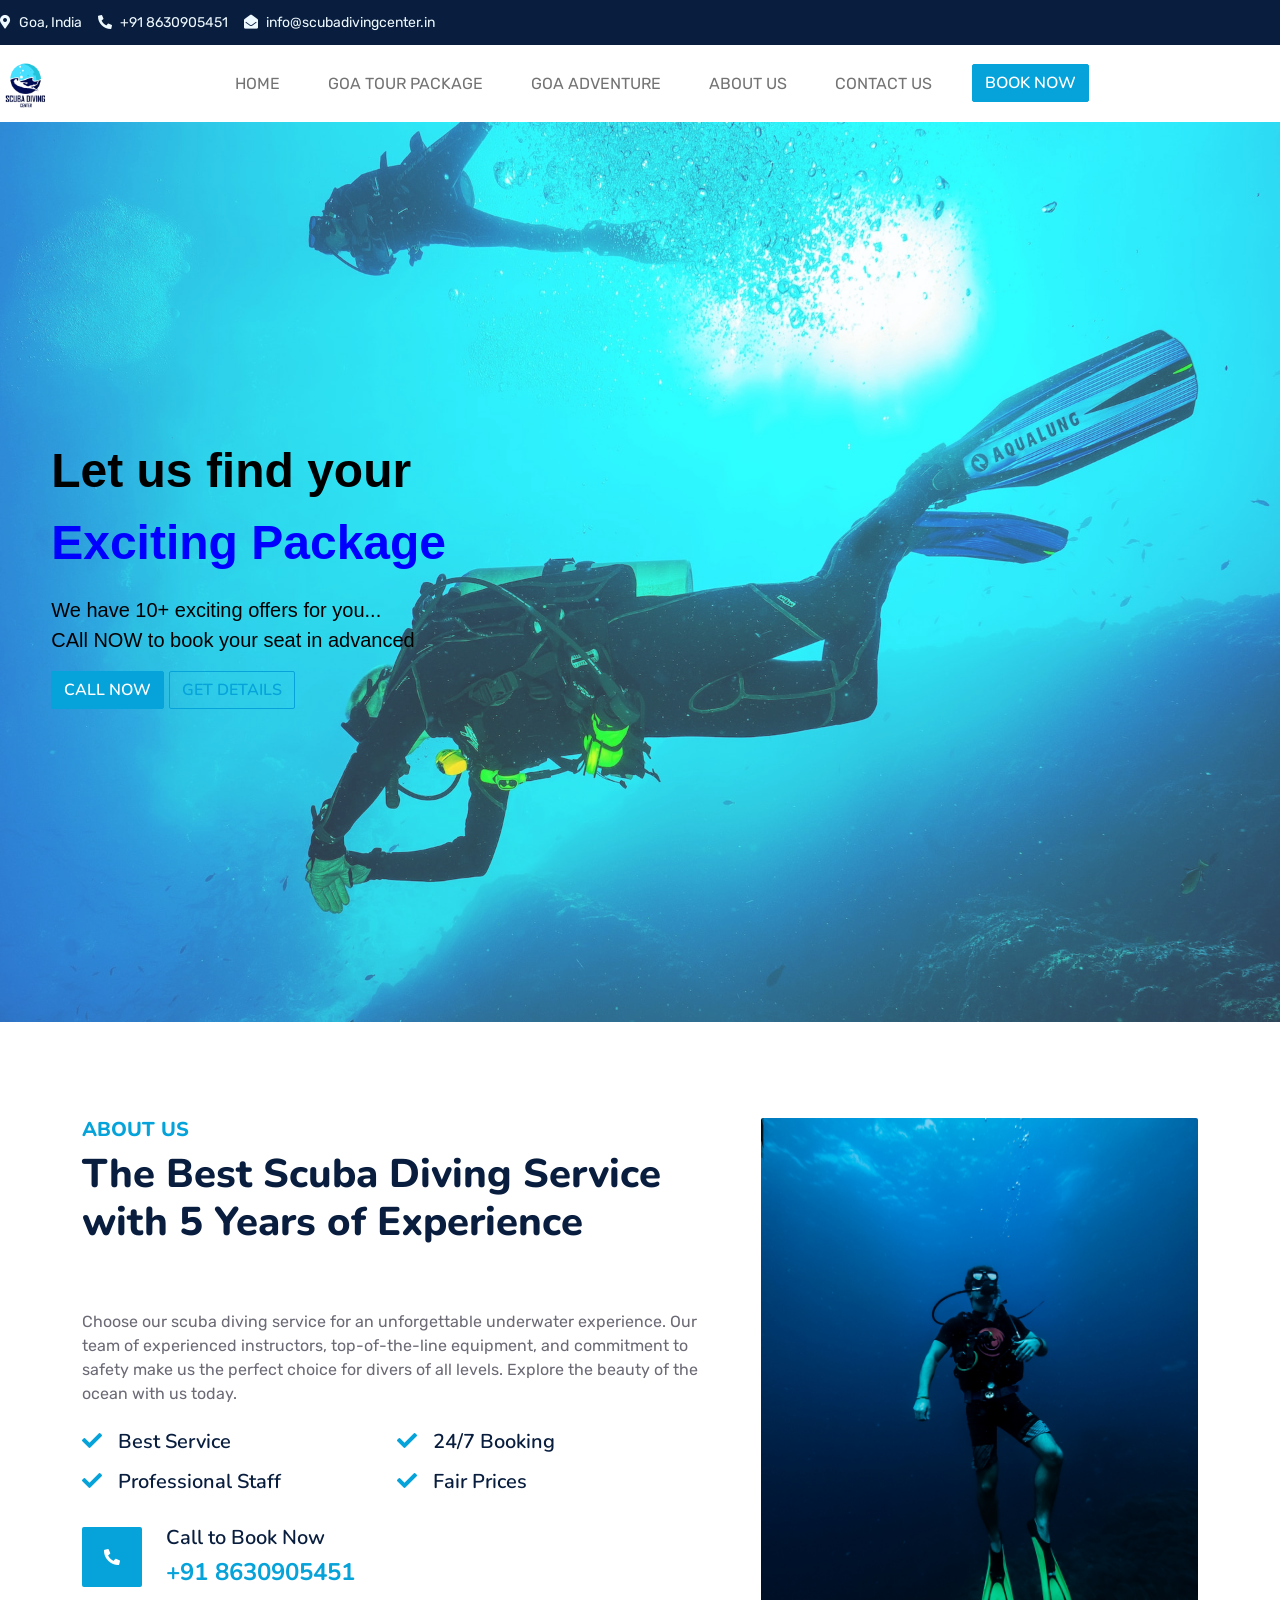
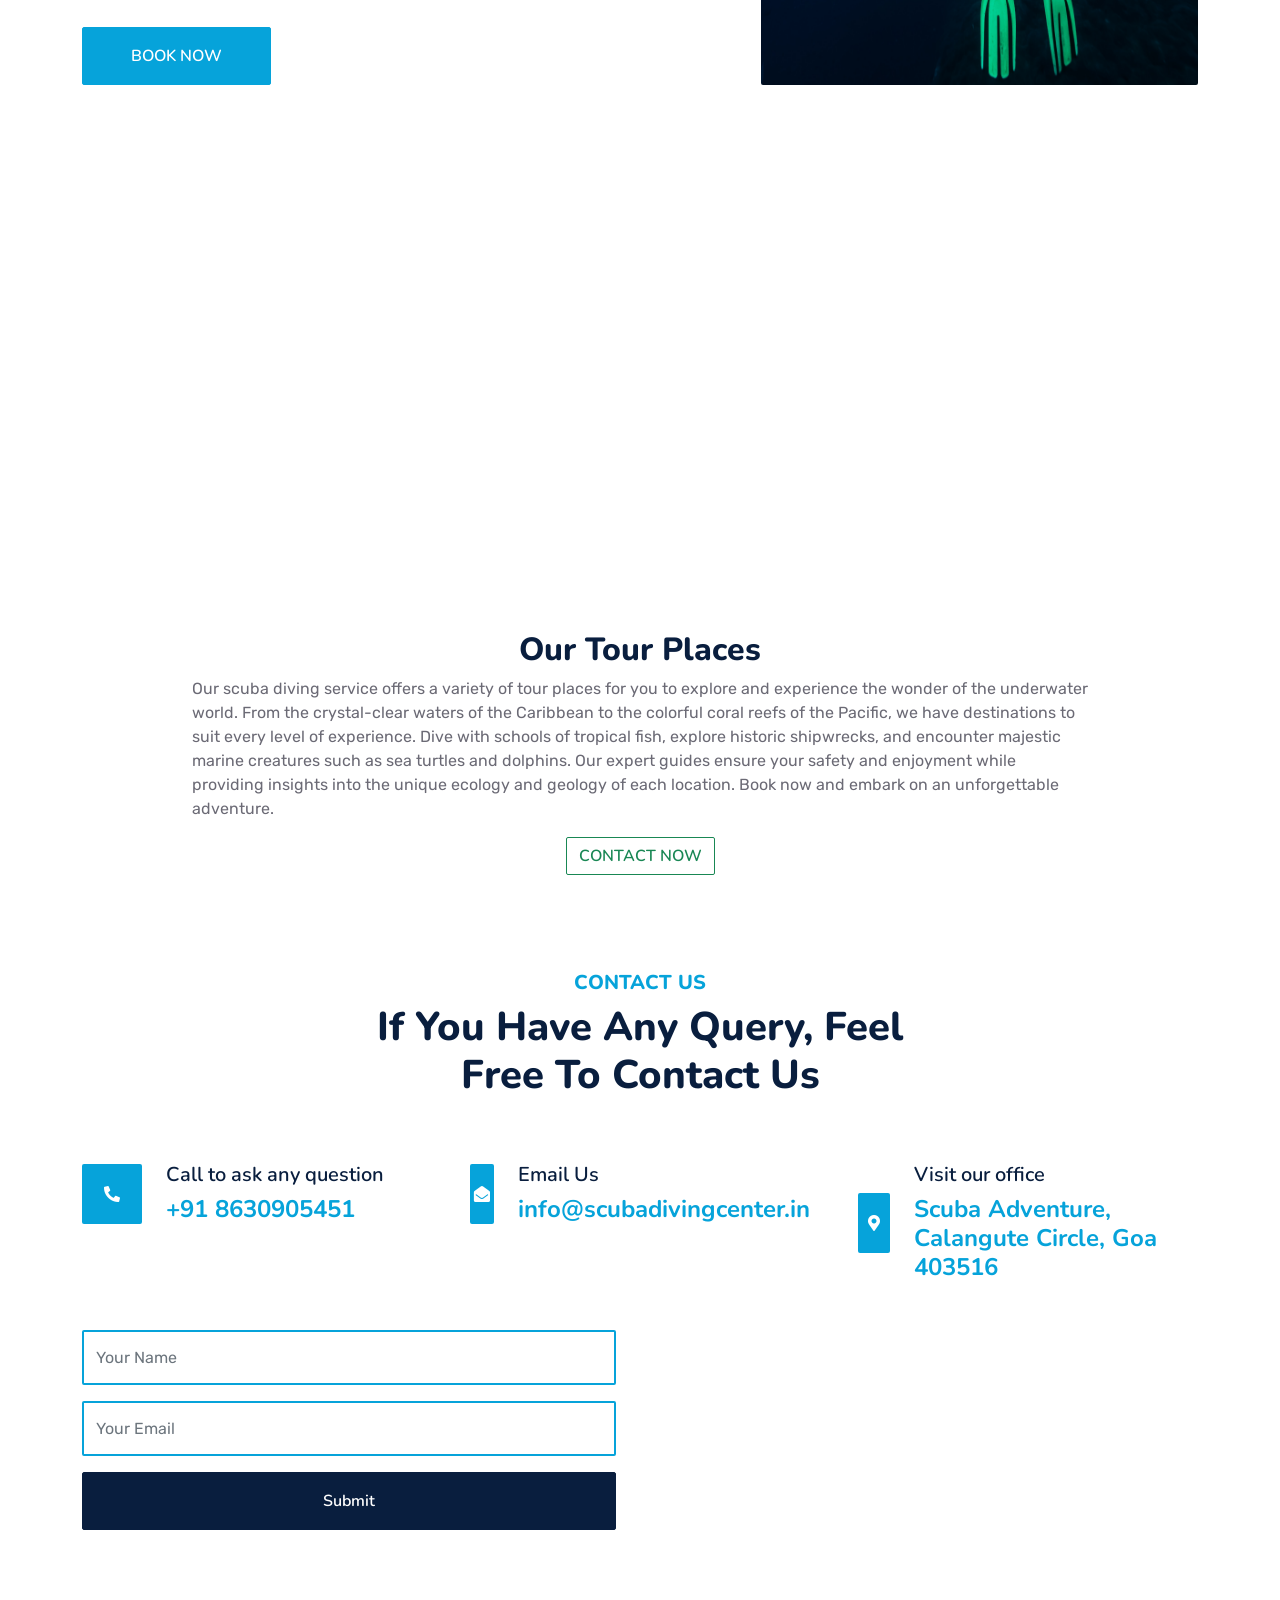
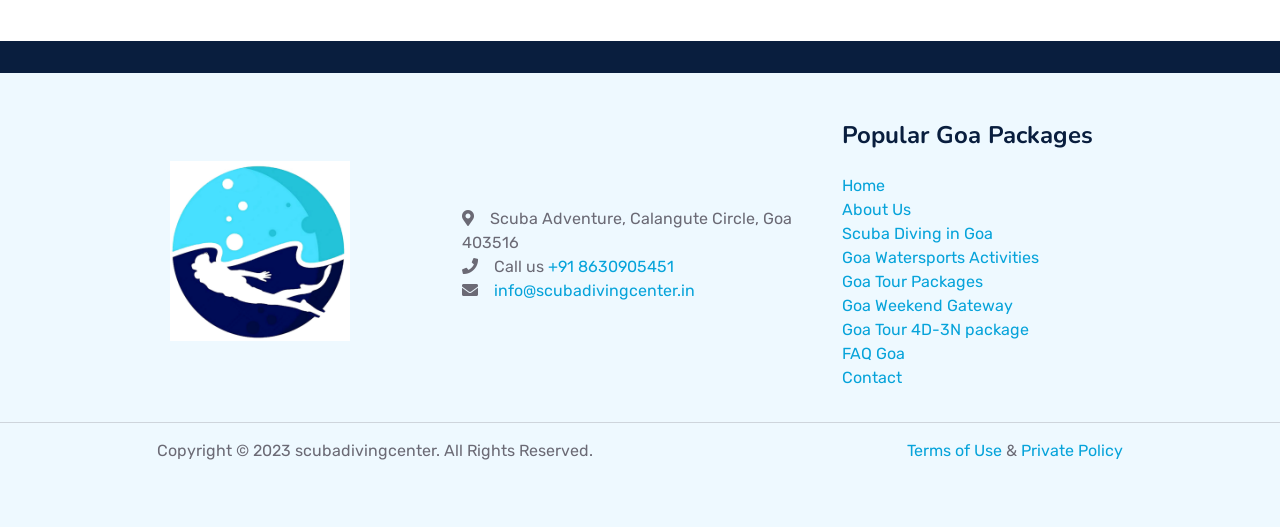
==== commit aa32a58c: "updated form method and action" ====
--- a/about.html
+++ b/about.html
@@ -403,19 +403,19 @@
             </div>
             <div class="row g-5">
                 <div class="col-lg-6 wow slideInUp" data-wow-delay="0.3s">
-                    <form>
+                    <form action="https://formspree.io/f/xzbqyqqb" method="POST" target="_blank">
                         <div class="row g-3">
-                            <div class="col-md-6">
-                                <input type="text" class="form-control border-0 bg-light px-4" placeholder="Your Name"
-                                    style="height: 55px;">
+                            <div class="col-xl-12">
+                                <input type="text" class="form-control" placeholder="Your Name" name="name"
+                                    style="height: 55px; border: 2px solid #06a3da">
                             </div>
-                            <div class="col-md-6">
-                                <input type="email" class="form-control border-0 bg-light px-4" placeholder="Your Email"
-                                    style="height: 55px;">
+                            <div class="col-12">
+                                <input type="email" class="form-control" placeholder="Your Email" name="email"
+                                    style="height: 55px; border: 2px solid #06a3da">
                             </div>
-
                             <div class="col-12">
-                                <button class="btn btn-primary w-100 py-3" type="submit">Send Message</button>
+                                <button class="btn btn-dark w-100 py-3" type="submit"
+                                    data-testid="submit-button">Submit</button>
                             </div>
                         </div>
                     </form>
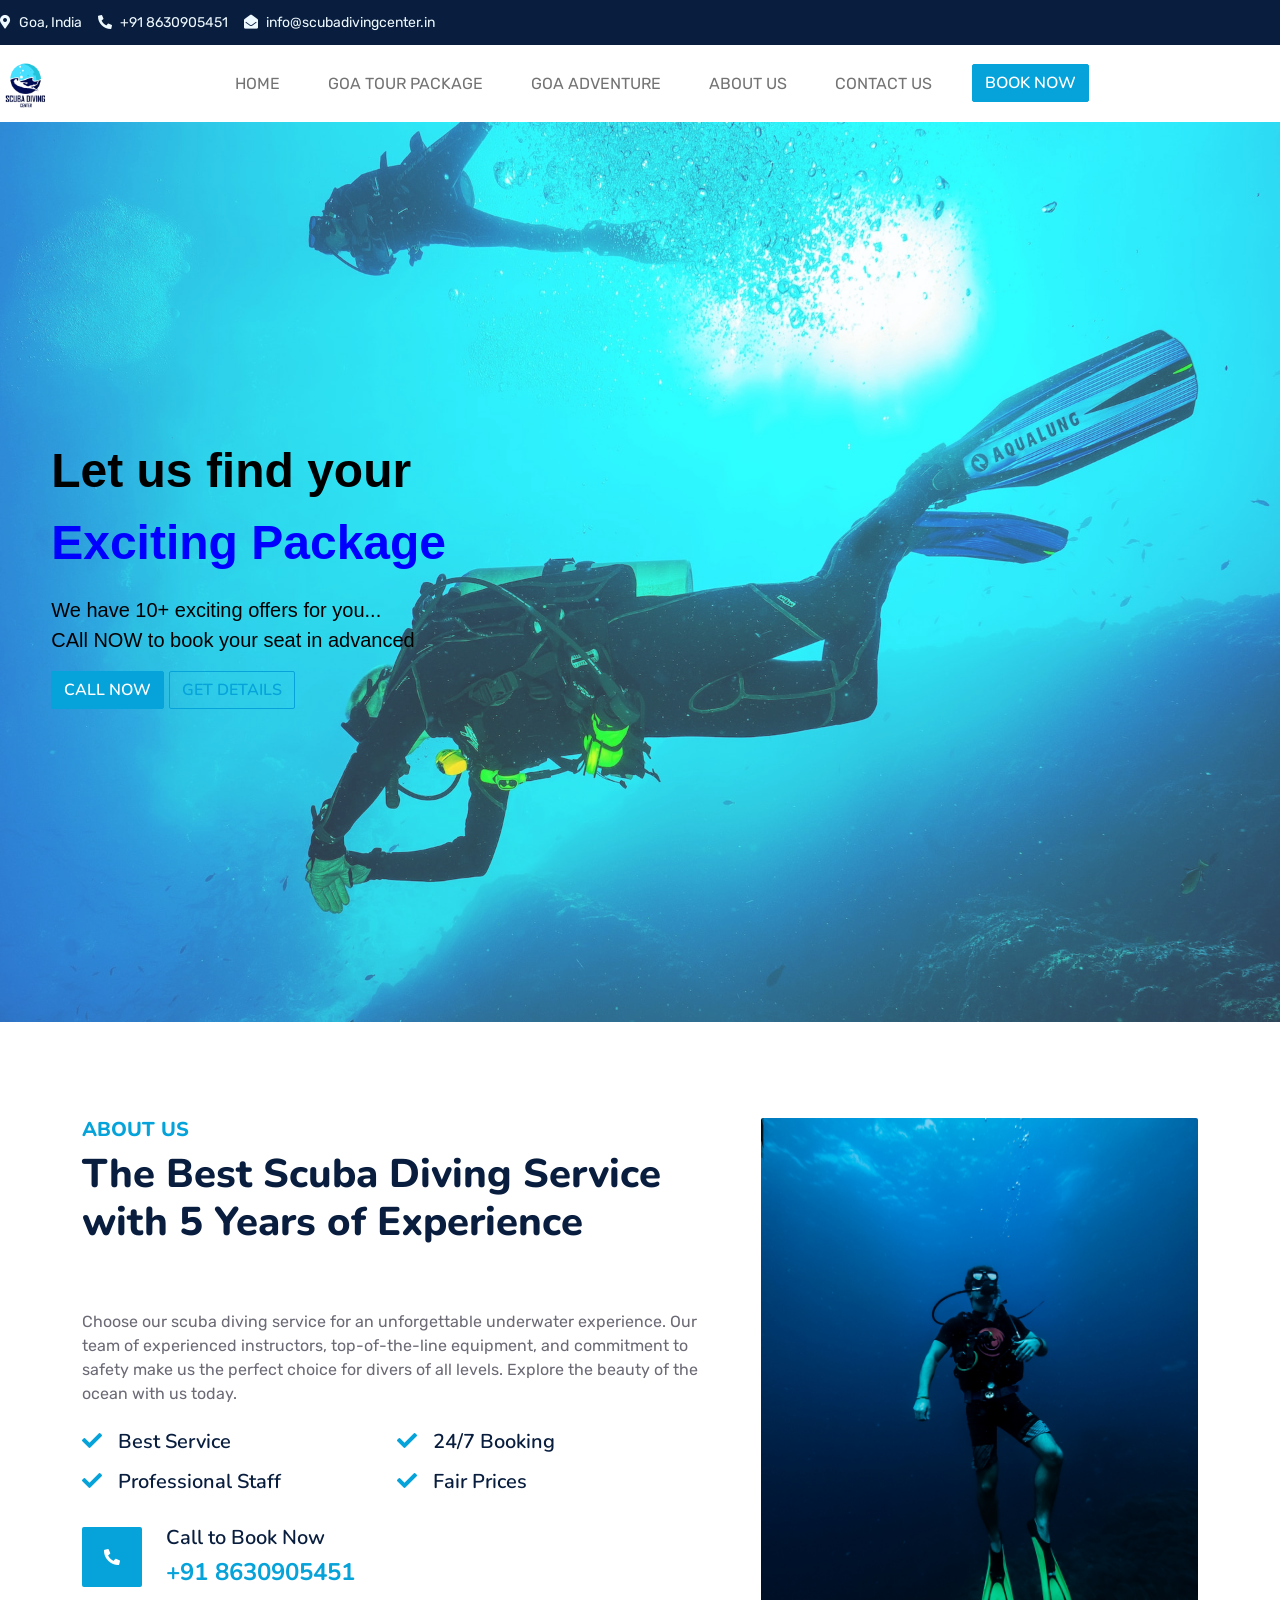
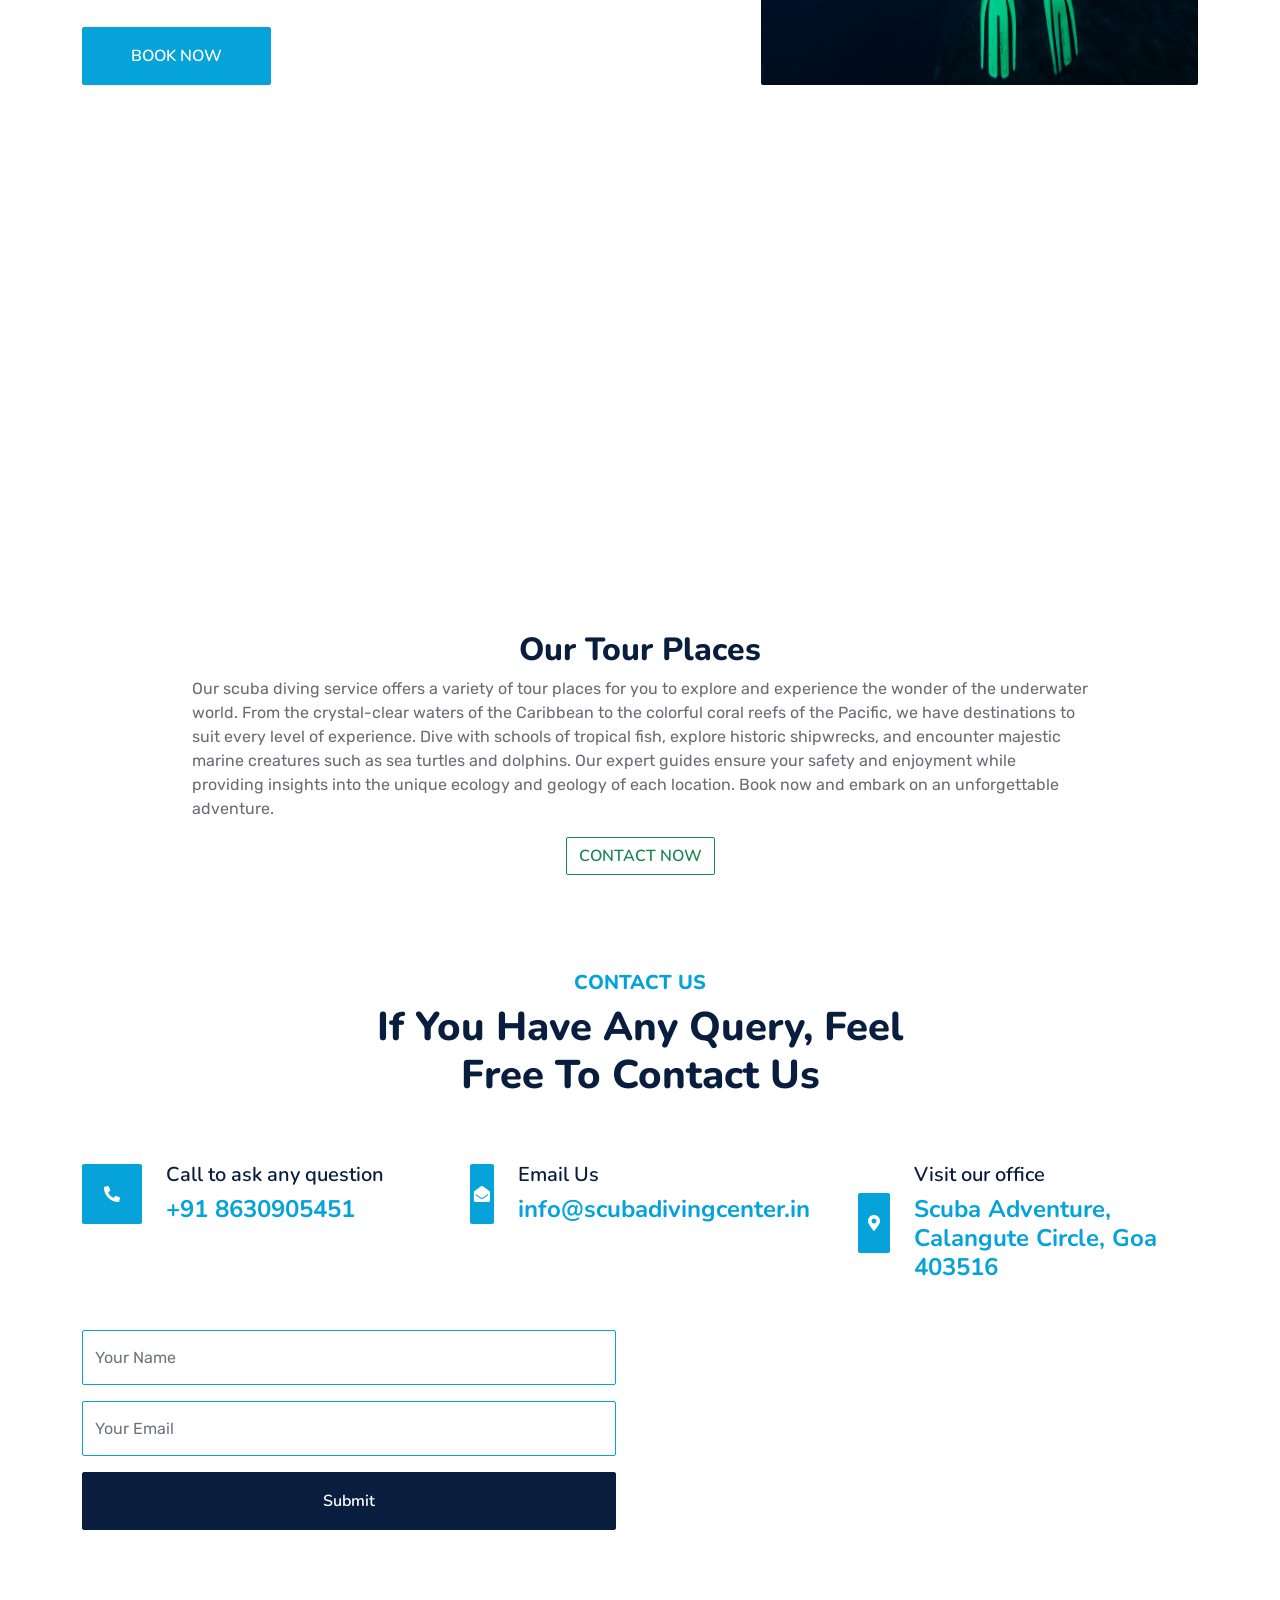
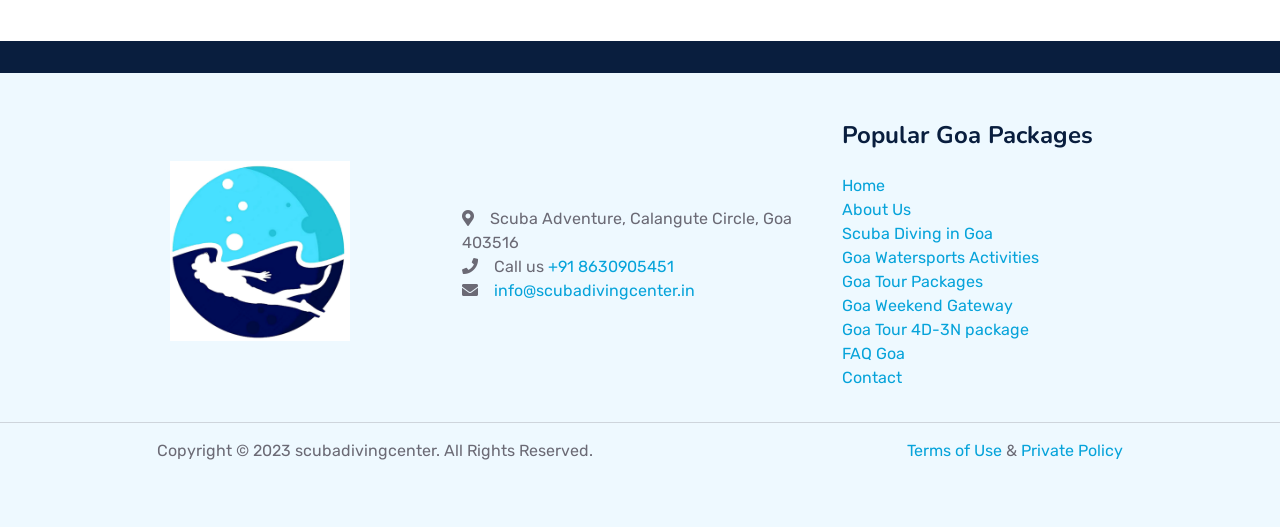
==== commit 47c2d740: "updated form method and action" ====
--- a/about.html
+++ b/about.html
@@ -407,11 +407,11 @@
                         <div class="row g-3">
                             <div class="col-xl-12">
                                 <input type="text" class="form-control" placeholder="Your Name" name="name"
-                                    style="height: 55px; border: 2px solid #06a3da">
+                                    style="height: 55px; border: 1px solid #06a3da">
                             </div>
                             <div class="col-12">
                                 <input type="email" class="form-control" placeholder="Your Email" name="email"
-                                    style="height: 55px; border: 2px solid #06a3da">
+                                    style="height: 55px; border: 1px solid #06a3da">
                             </div>
                             <div class="col-12">
                                 <button class="btn btn-dark w-100 py-3" type="submit"
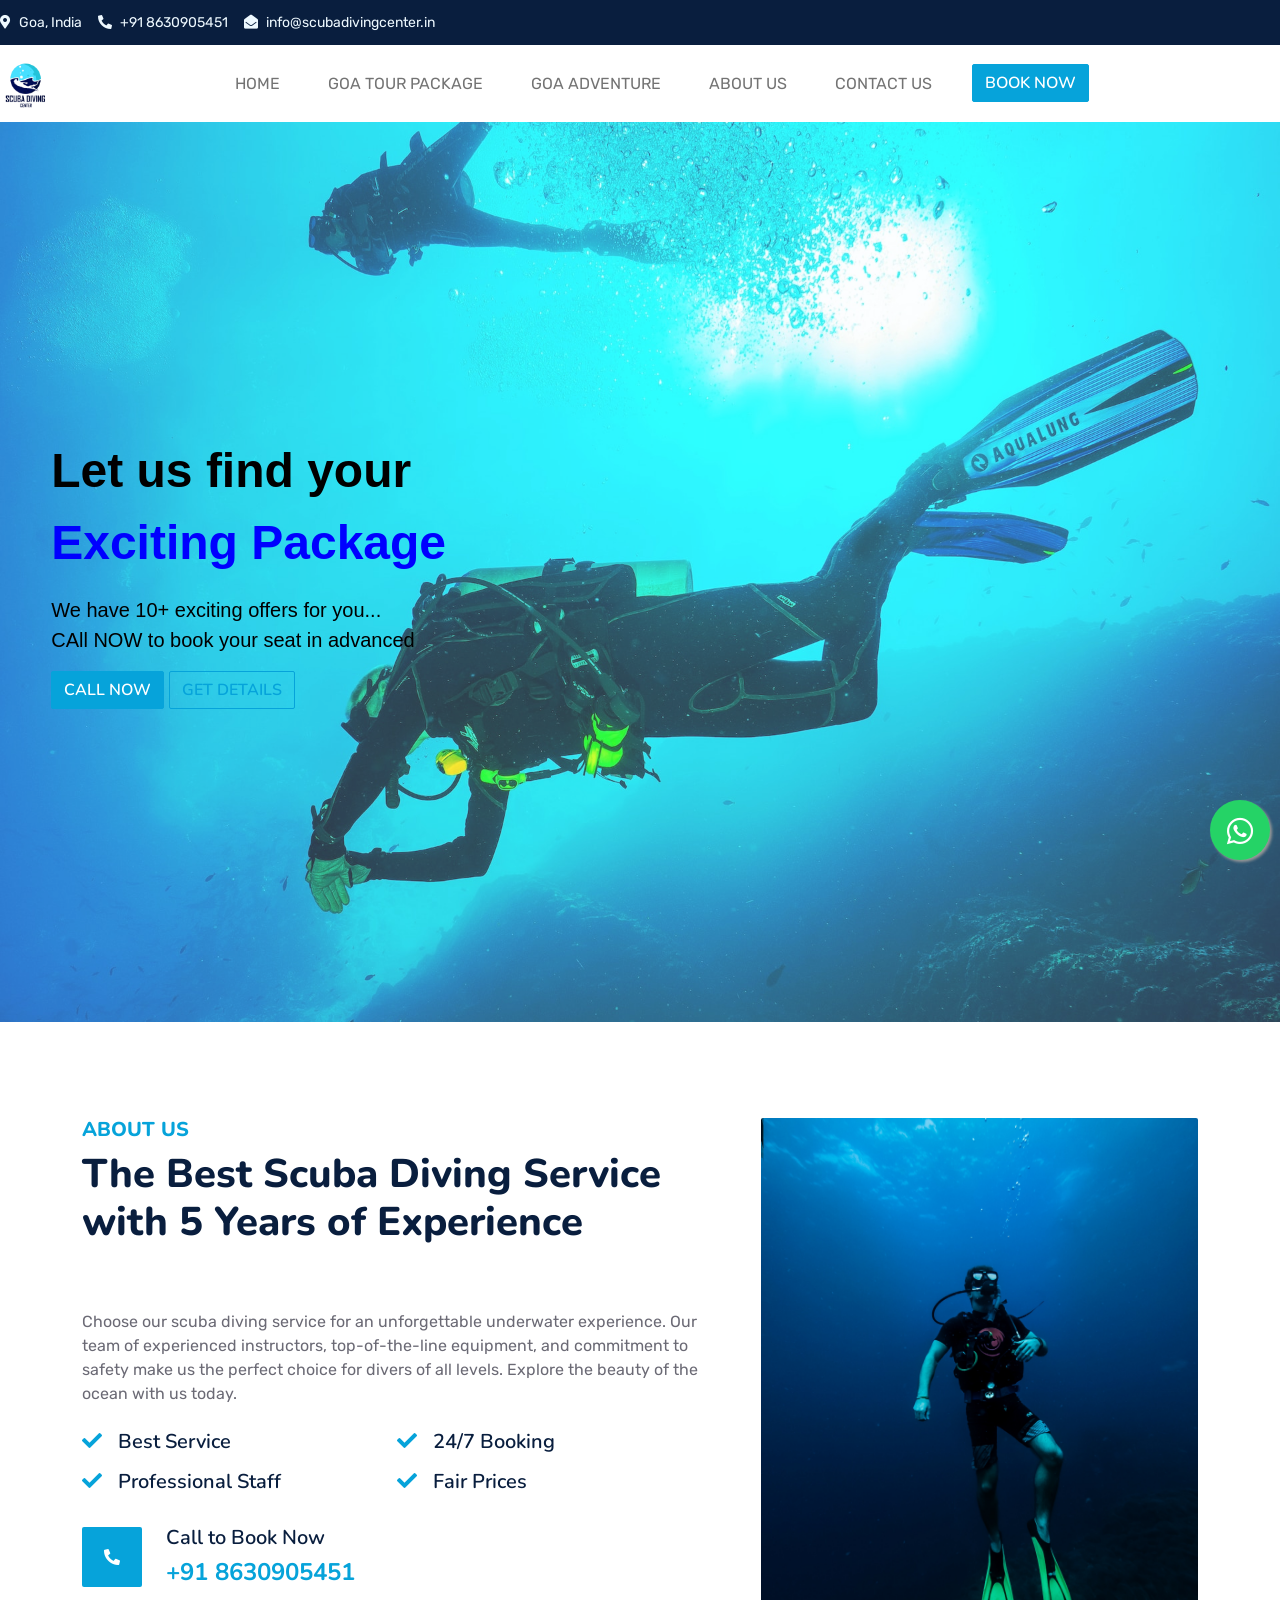
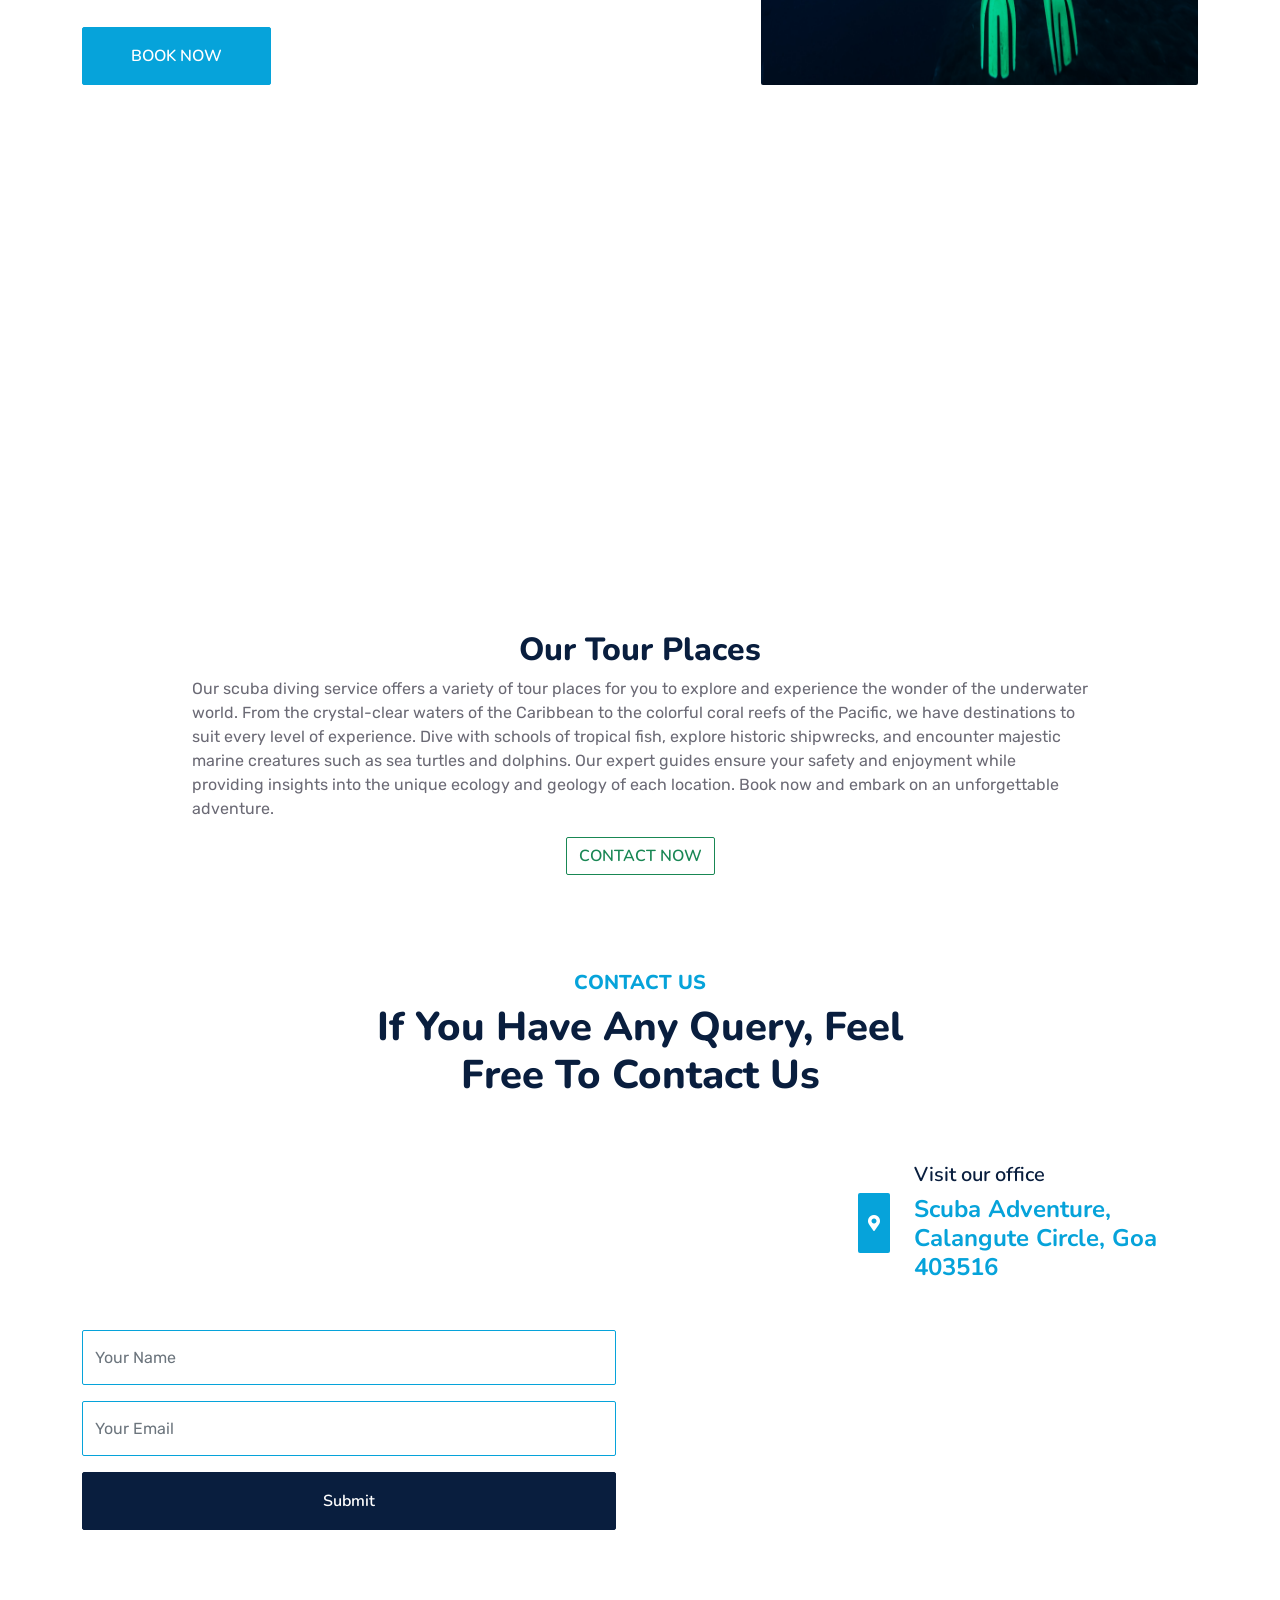
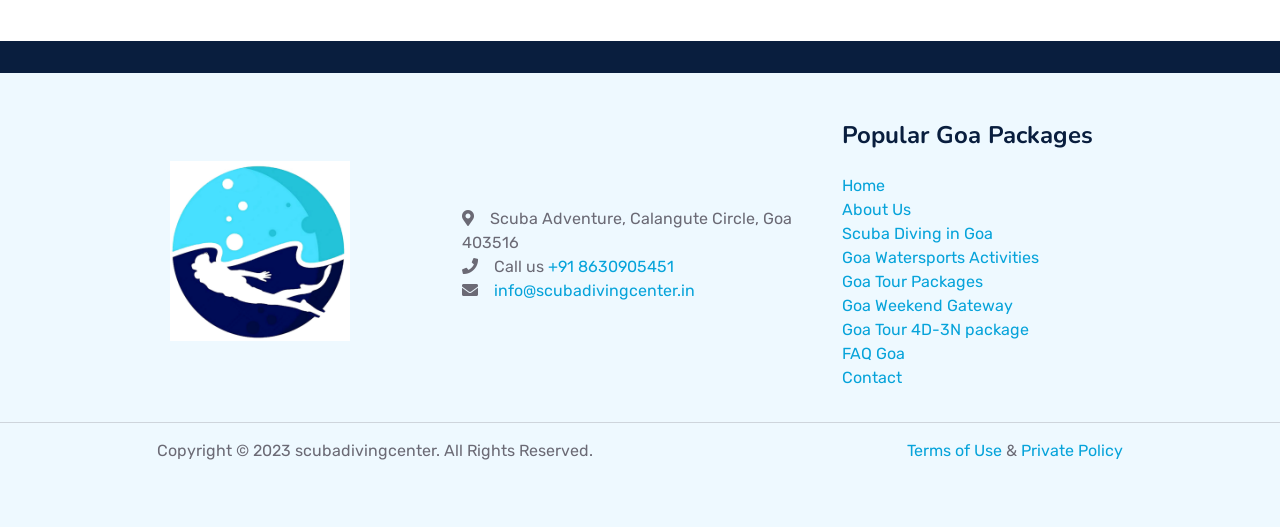
==== commit fdbef937: "updated whatsapp logo" ====
--- a/about.html
+++ b/about.html
@@ -12,7 +12,6 @@
 
     <!-- Favicon -->
     <link href="favicon2.ico" rel="icon">
-
     <!-- Google Web Fonts -->
     <link rel="preconnect" href="https://fonts.googleapis.com">
     <link rel="preconnect" href="https://fonts.gstatic.com" crossorigin>
@@ -20,28 +19,22 @@
         href="https://fonts.googleapis.com/css2?family=Nunito:wght@400;600;700;800&family=Rubik:wght@400;500;600;700&display=swap"
         rel="stylesheet">
     <link href="https://fonts.googleapis.com/css2?family=Poppins:wght@400;700&display=swap" rel="stylesheet">
-
     <!-- Icon Font Stylesheet -->
     <link href="https://cdnjs.cloudflare.com/ajax/libs/font-awesome/5.10.0/css/all.min.css" rel="stylesheet">
     <link href="https://cdn.jsdelivr.net/npm/bootstrap-icons@1.4.1/font/bootstrap-icons.css" rel="stylesheet">
     <link rel="stylesheet" href="https://cdnjs.cloudflare.com/ajax/libs/font-awesome/5.15.3/css/all.min.css"
         integrity="sha512-b4O4QLHs0nuLwvhO7td0anmr8ETLyDpBDdJzmzvC/XLLXL0JLTFx/tFSGwGdnv7fW1uy8AwdknZQGJZtsnvL6w=="
         crossorigin="anonymous" referrerpolicy="no-referrer" />
-
-
     <!-- owl carousel -->
     <link rel="stylesheet" href="https://cdnjs.cloudflare.com/ajax/libs/OwlCarousel2/2.3.4/assets/owl.carousel.min.css">
     <link rel="stylesheet"
         href="https://cdnjs.cloudflare.com/ajax/libs/OwlCarousel2/2.3.4/assets/owl.theme.default.css">
     <script src="https://cdnjs.cloudflare.com/ajax/libs/OwlCarousel2/2.2.1/owl.carousel.js"></script>
-
     <!-- Libraries Stylesheet -->
     <link href="lib/owlcarousel/assets/owl.carousel.min.css" rel="stylesheet">
     <link href="lib/animate/animate.min.css" rel="stylesheet">
-
     <!-- Customized Bootstrap Stylesheet -->
     <link href="css/bootstrap.min.css" rel="stylesheet">
-
     <!-- main css -->
     <link rel="stylesheet" href="css/style.css">
     <!-- pricing css -->
@@ -211,12 +204,10 @@
     <!-- Topbar End -->
 
     <!-- whatsapp popup start -->
-    <div class="whatsapp-popup">
-        <a href="https://api.whatsapp.com/send?phone=918630905451&text=Hello,its%20great%20to%20know%20about%20scubadivingcenter.in%20Help%20me%20with%20the%20package%20details%20and%20further%20process."
-            target="_blank">
-            <img src="img/whatsapp-logo.webp" alt="whatsapp icon" loading="lazy" class="w-100 img-fluid" />
-        </a>
-    </div>
+    <a href="https://api.whatsapp.com/send?phone=918630905451&text=Hello,its%20great%20to%20know%20about%20scubadivingcenter.in%20Help%20me%20with%20the%20package%20details%20and%20further%20process."
+        class="float-w" target="_blank">
+        <i class="fab fa-whatsapp my-float-w"></i>
+    </a>
     <!-- whatsapp popup end -->
 
     <!-- navbar start -->
--- a/css/whatsapp.css
+++ b/css/whatsapp.css
@@ -1,31 +1,22 @@
-@media only screen and (max-width: 600px) {
-  .whatsapp-popup {
-    bottom: 10px;
-    right: 10px;
-  }
-
-  .whatsapp-popup img {
-    width: 40px;
-    height: 40px;
-  }
+.float-w {
+  position: fixed;
+  width: 60px;
+  height: 60px;
+  bottom: 40px;
+  right: 10px;
+  background-color: #25d366;
+  color: #fff !important;
+  border-radius: 50px;
+  text-align: center;
+  font-size: 30px;
+  box-shadow: 2px 2px 3px #999;
+  z-index: 100;
 }
 
-.whatsapp-popup {
-  position: fixed;
-  bottom: 20px;
-  right: 20px;
-  z-index: 999;
-  transition: all 0.3s ease-in-out;
-  opacity: 0;
+.float-w:hover .my-float-w {
+  color: #008bfd;
 }
 
-.whatsapp-popup:hover {
-  transform: scale(1.2);
-}
-
-.whatsapp-popup img {
-  width: 50px;
-  height: 50px;
-  border-radius: 50%;
-  box-shadow: 0px 0px 20px rgba(0, 0, 0, 0.5);
-}
+.my-float-w {
+  margin-top: 16px;
+}
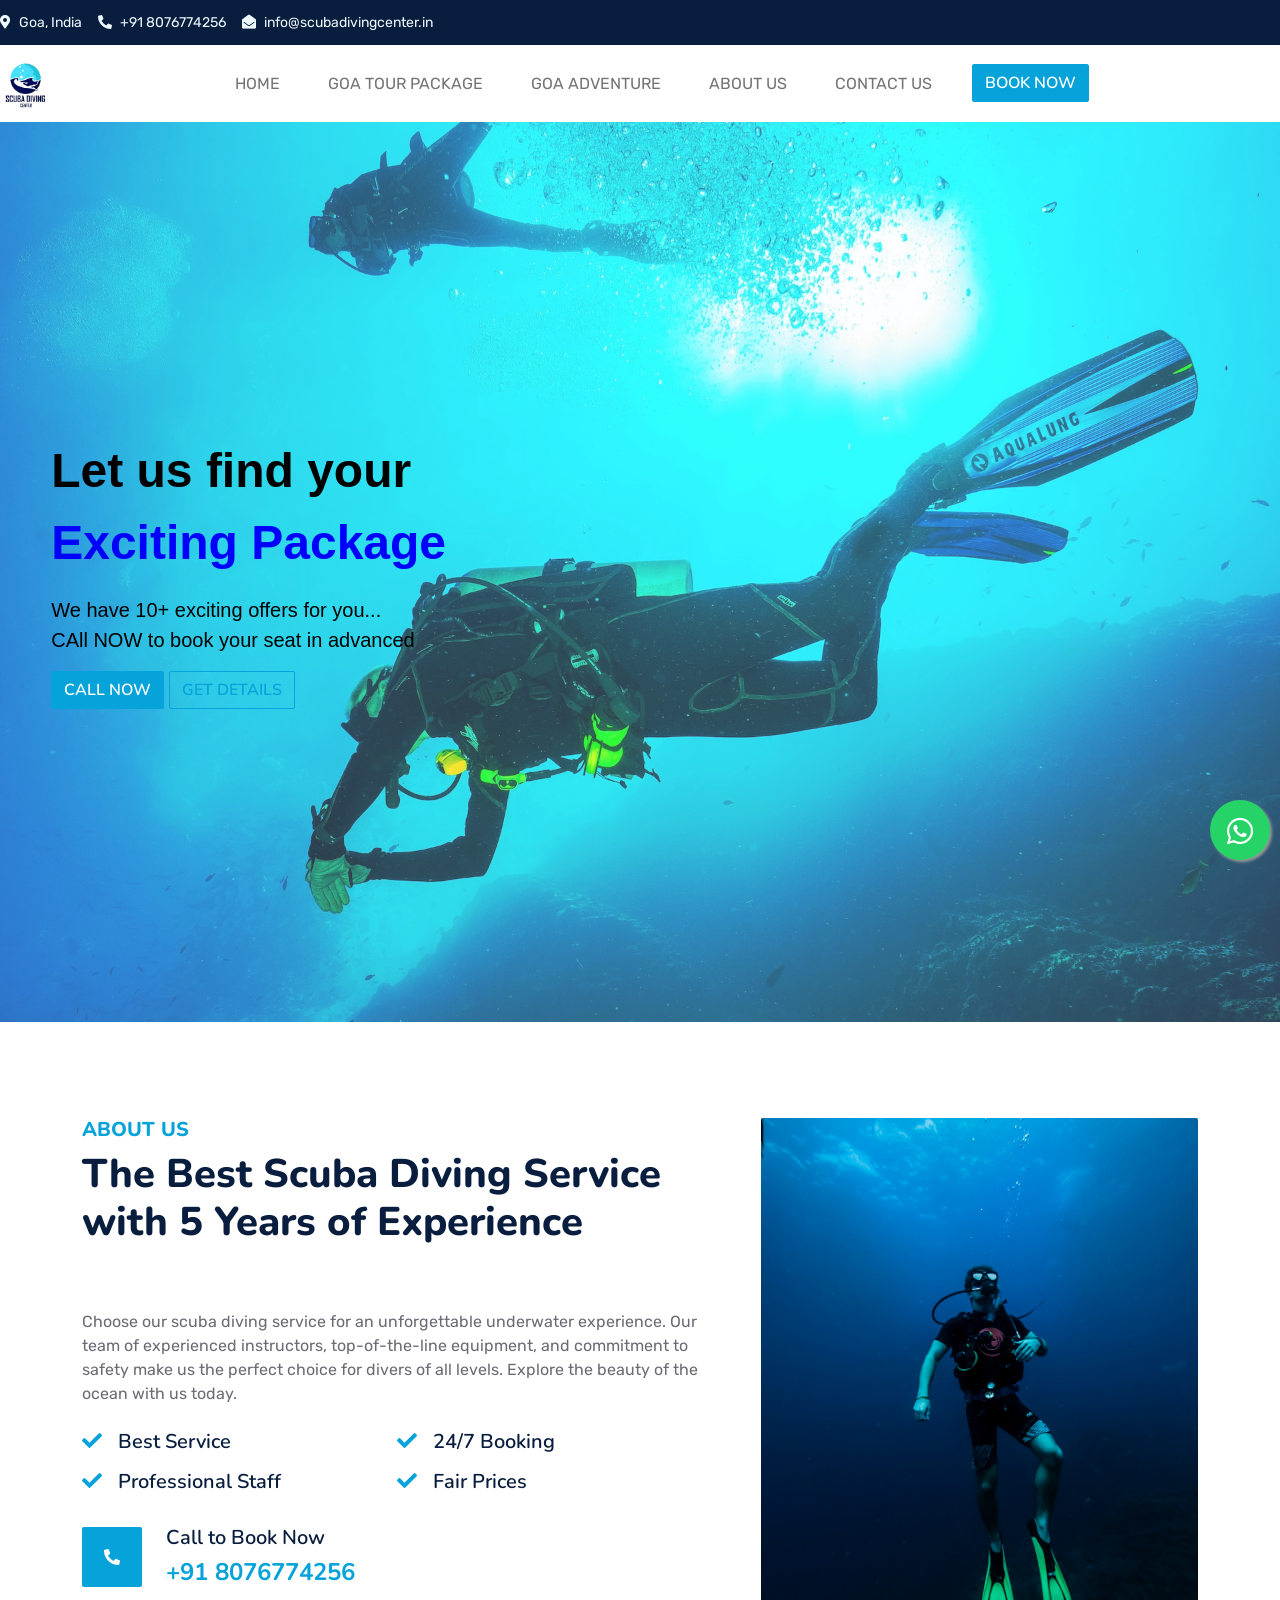
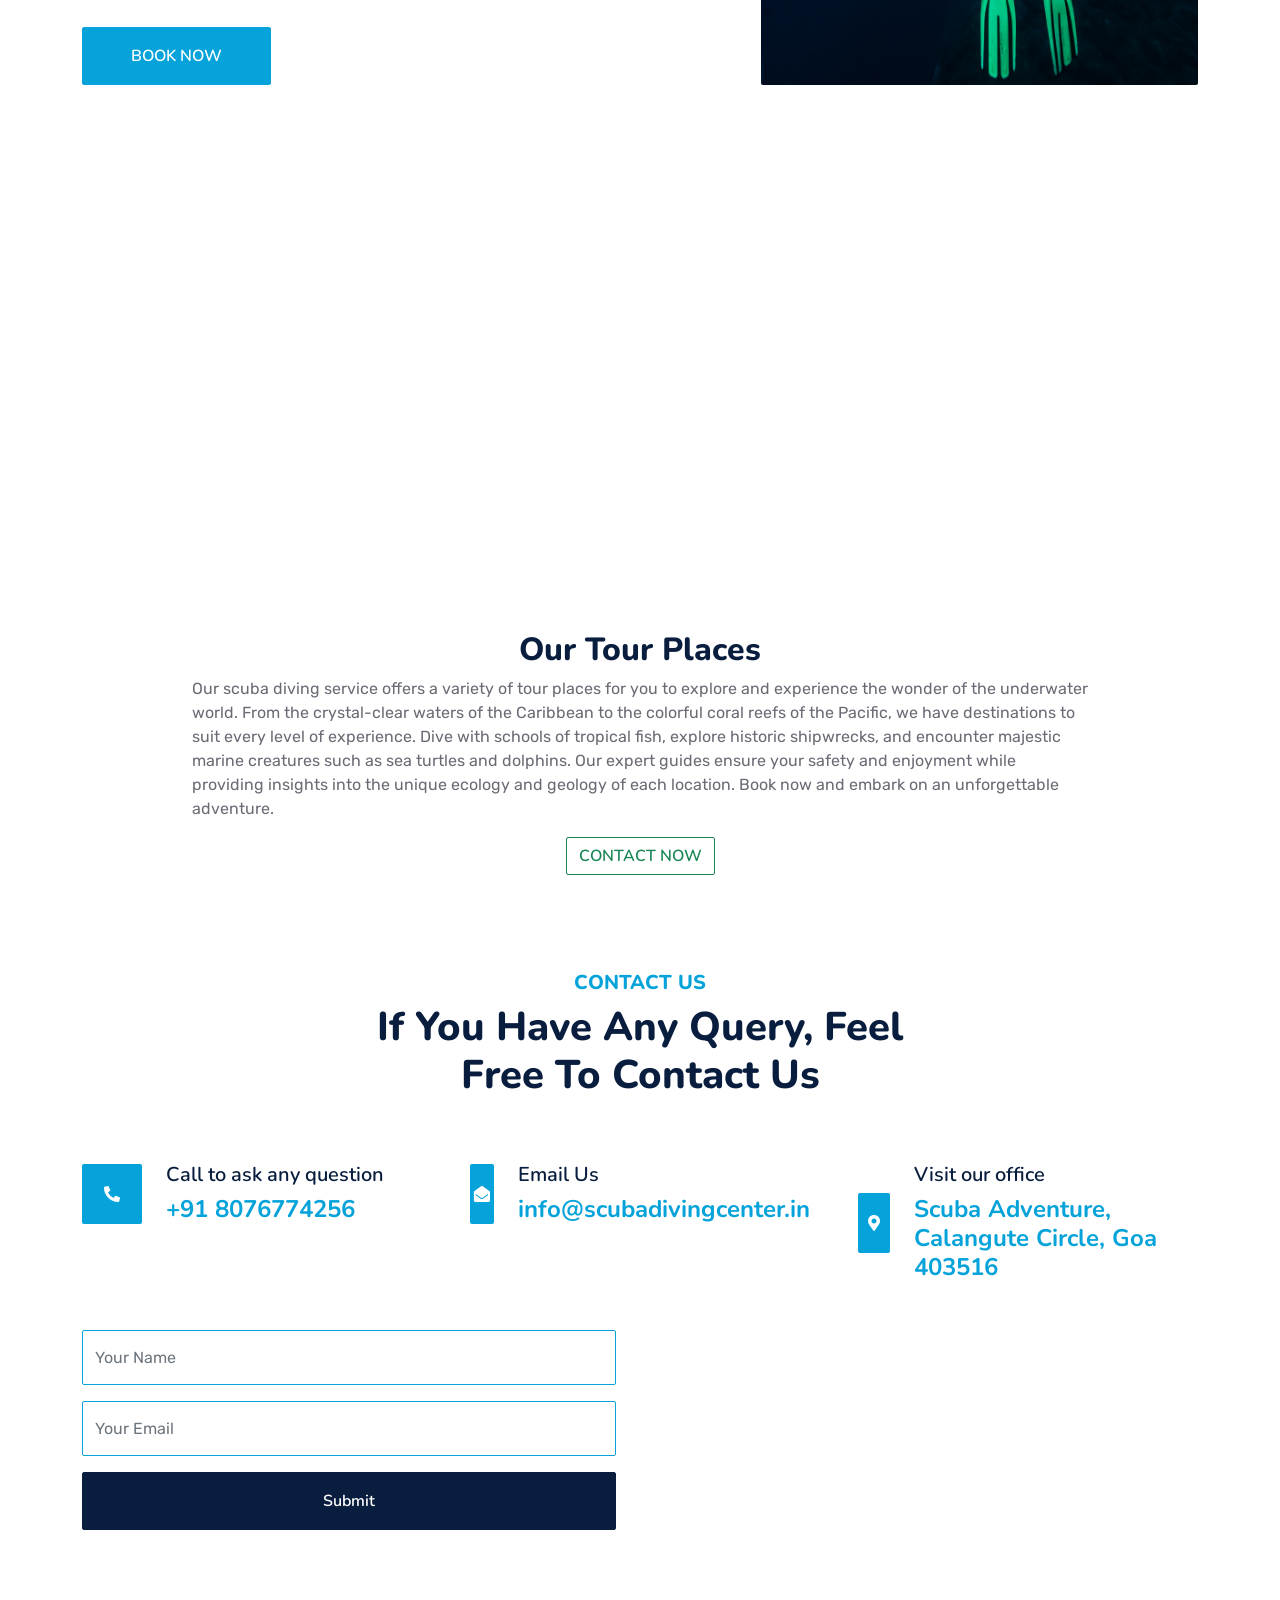
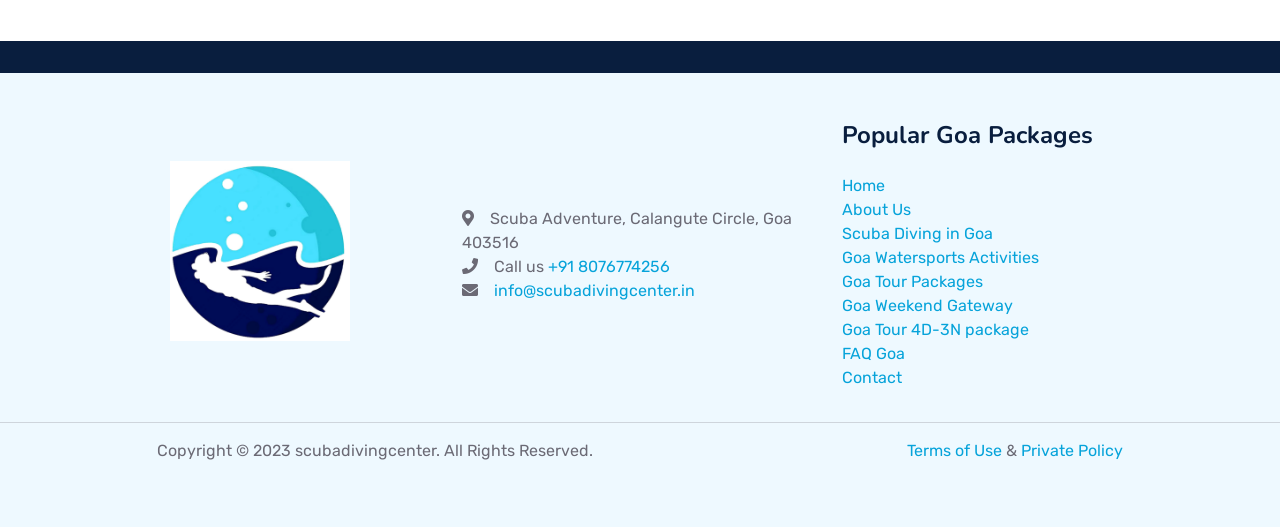
==== commit 123dd31d: "updated" ====
--- a/about.html
+++ b/about.html
@@ -177,12 +177,12 @@
     style="background-image:url('#'); background-position: center -80px; scroll-behavior: smooth; overflow-x: hidden !important;">
 
     <!-- Spinner Start -->
-    <div id="spinner"
+    <!-- <div id="spinner"
         class="show bg-white position-fixed translate-middle w-100 vh-100 top-50 start-50 d-flex align-items-center justify-content-center">
         <div class="spinner-border text-primary" role="status">
             <span class="visually-hidden">Loading...</span>
         </div>
-    </div>
+    </div> -->
     <!-- Spinner End -->
 
     <!-- Topbar Start -->
@@ -194,7 +194,7 @@
                             class="img-fluid embed-responsive embed-responsive-16by9" src="favicon.png" alt="scuba logo"
                             style="z-index: 9; height: 15vh; border-bottom: 8px solid #d5ae82; border-right: 8px solid #d5ae82;" loading="lazy"></small> -->
                     <small class="me-3 text-light"><i class="fa fa-map-marker-alt me-2"></i>Goa, India</small>
-                    <small class="me-3 text-light"><i class="fa fa-phone-alt me-2"></i>+91 8630905451</small>
+                    <small class="me-3 text-light"><i class="fa fa-phone-alt me-2"></i>+91 8076774256</small>
                     <small class="text-light"><i class="fa fa-envelope-open me-2"></i>info@scubadivingcenter.in</small>
                 </div>
             </div>
@@ -204,7 +204,7 @@
     <!-- Topbar End -->
 
     <!-- whatsapp popup start -->
-    <a href="https://api.whatsapp.com/send?phone=918630905451&text=Hello,its%20great%20to%20know%20about%20scubadivingcenter.in%20Help%20me%20with%20the%20package%20details%20and%20further%20process."
+    <a href="https://api.whatsapp.com/send?phone=918076774256&text=Hello,its%20great%20to%20know%20about%20scubadivingcenter.in%20Help%20me%20with%20the%20package%20details%20and%20further%20process."
         class="float-w" target="_blank">
         <i class="fab fa-whatsapp my-float-w"></i>
     </a>
@@ -239,7 +239,7 @@
                 </li>
                 <li class="nav-item">
                     <a class="btn btn-primary btn-book-now" href="#"
-                        onclick="callNumber('+91 8630905451'); return false">BOOK NOW</a>
+                        onclick="callNumber('+91 8076774256'); return false">BOOK NOW</a>
                 </li>
                 <li class="nav-item">
                     <button type="button" class="close navbar-toggler close-btn" aria-label="Close">
@@ -262,8 +262,8 @@
                 you...<br>CAll NOW to book your seat in advanced
             </p>
             <div>
-                <a href="#" class="btn btn-primary" onclick="callNumber('+918630905451'); return false;">CALL NOW</a>
-                <a href="https://api.whatsapp.com/send?phone=918630905451&text=Hello,its%20great%20to%20know%20about%20scubadivingcenter.in%20Help%20me%20with%20the%20package%20details%20and%20further%20process."
+                <a href="#" class="btn btn-primary" onclick="callNumber('+918076774256'); return false;">CALL NOW</a>
+                <a href="https://api.whatsapp.com/send?phone=918076774256&text=Hello,its%20great%20to%20know%20about%20scubadivingcenter.in%20Help%20me%20with%20the%20package%20details%20and%20further%20process."
                     target="_blank" class="btn btn-outline-primary">GET DETAILS</a>
             </div>
         </div>
@@ -300,7 +300,7 @@
                         </div>
                         <div class="ps-4">
                             <h5 class="mb-2">Call to Book Now</h5>
-                            <h4 class="text-primary mb-0">+91 8630905451</h4>
+                            <h4 class="text-primary mb-0">+91 8076774256</h4>
                         </div>
                     </div>
                     <a href="quote.html" class="btn btn-primary py-3 px-5 mt-3 wow zoomIn" data-wow-delay="0.9s">BOOK
@@ -339,7 +339,7 @@
                     enjoyment while providing insights into the unique ecology and geology of each location. Book now
                     and embark on an unforgettable adventure.
                 </p>
-                <a href="https://api.whatsapp.com/send?phone=918630905451&text=Hello,its%20great%20to%20know%20about%20scubadivingcenter.in%20Help%20me%20with%20the%20package%20details%20and%20further%20process."
+                <a href="https://api.whatsapp.com/send?phone=918076774256&text=Hello,its%20great%20to%20know%20about%20scubadivingcenter.in%20Help%20me%20with%20the%20package%20details%20and%20further%20process."
                     target="_blank" class="btn btn-outline-success">CONTACT NOW</a>
             </div>
         </div>
@@ -363,7 +363,7 @@
                         </div>
                         <div class="ps-4">
                             <h5 class="mb-2">Call to ask any question</h5>
-                            <h4 class="text-primary mb-0">+91 8630905451</h4>
+                            <h4 class="text-primary mb-0">+91 8076774256</h4>
                         </div>
                     </div>
                 </div>
@@ -447,8 +447,8 @@
                                 Calangute Circle, Goa 403516
                             </li>
                             <li style="cursor: pointer;"><i class="fas fa-phone me-3"></i>Call us <a
-                                    style="color: #06A3DA;" onclick="callNumber('+91 8630905451'); return false">+91
-                                    8630905451</a>
+                                    style="color: #06A3DA;" onclick="callNumber('+91 8076774256'); return false">+91
+                                    8076774256</a>
                             </li>
                             <li><i class="fas fa-envelope me-3"></i><a
                                     href="mailto:info@scubadivingcenter.in">info@scubadivingcenter.in</a>
--- a/css/whatsapp.css
+++ b/css/whatsapp.css
@@ -1,22 +1,22 @@
 .float-w {
-  position: fixed;
-  width: 60px;
-  height: 60px;
-  bottom: 40px;
-  right: 10px;
-  background-color: #25d366;
+  position: fixed !important;
+  width: 60px !important;
+  height: 60px !important;
+  bottom: 40px !important;
+  right: 10px !important;
+  background-color: #25d366 !important;
   color: #fff !important;
-  border-radius: 50px;
-  text-align: center;
-  font-size: 30px;
-  box-shadow: 2px 2px 3px #999;
-  z-index: 100;
+  border-radius: 50px !important;
+  text-align: center !important;
+  font-size: 30px !important;
+  box-shadow: 2px 2px 3px #999 !important;
+  z-index: 100 !important;
 }
 
 .float-w:hover .my-float-w {
-  color: #008bfd;
+  color: #008bfd !important;
 }
 
 .my-float-w {
-  margin-top: 16px;
-}+  margin-top: 16px !important;
+}
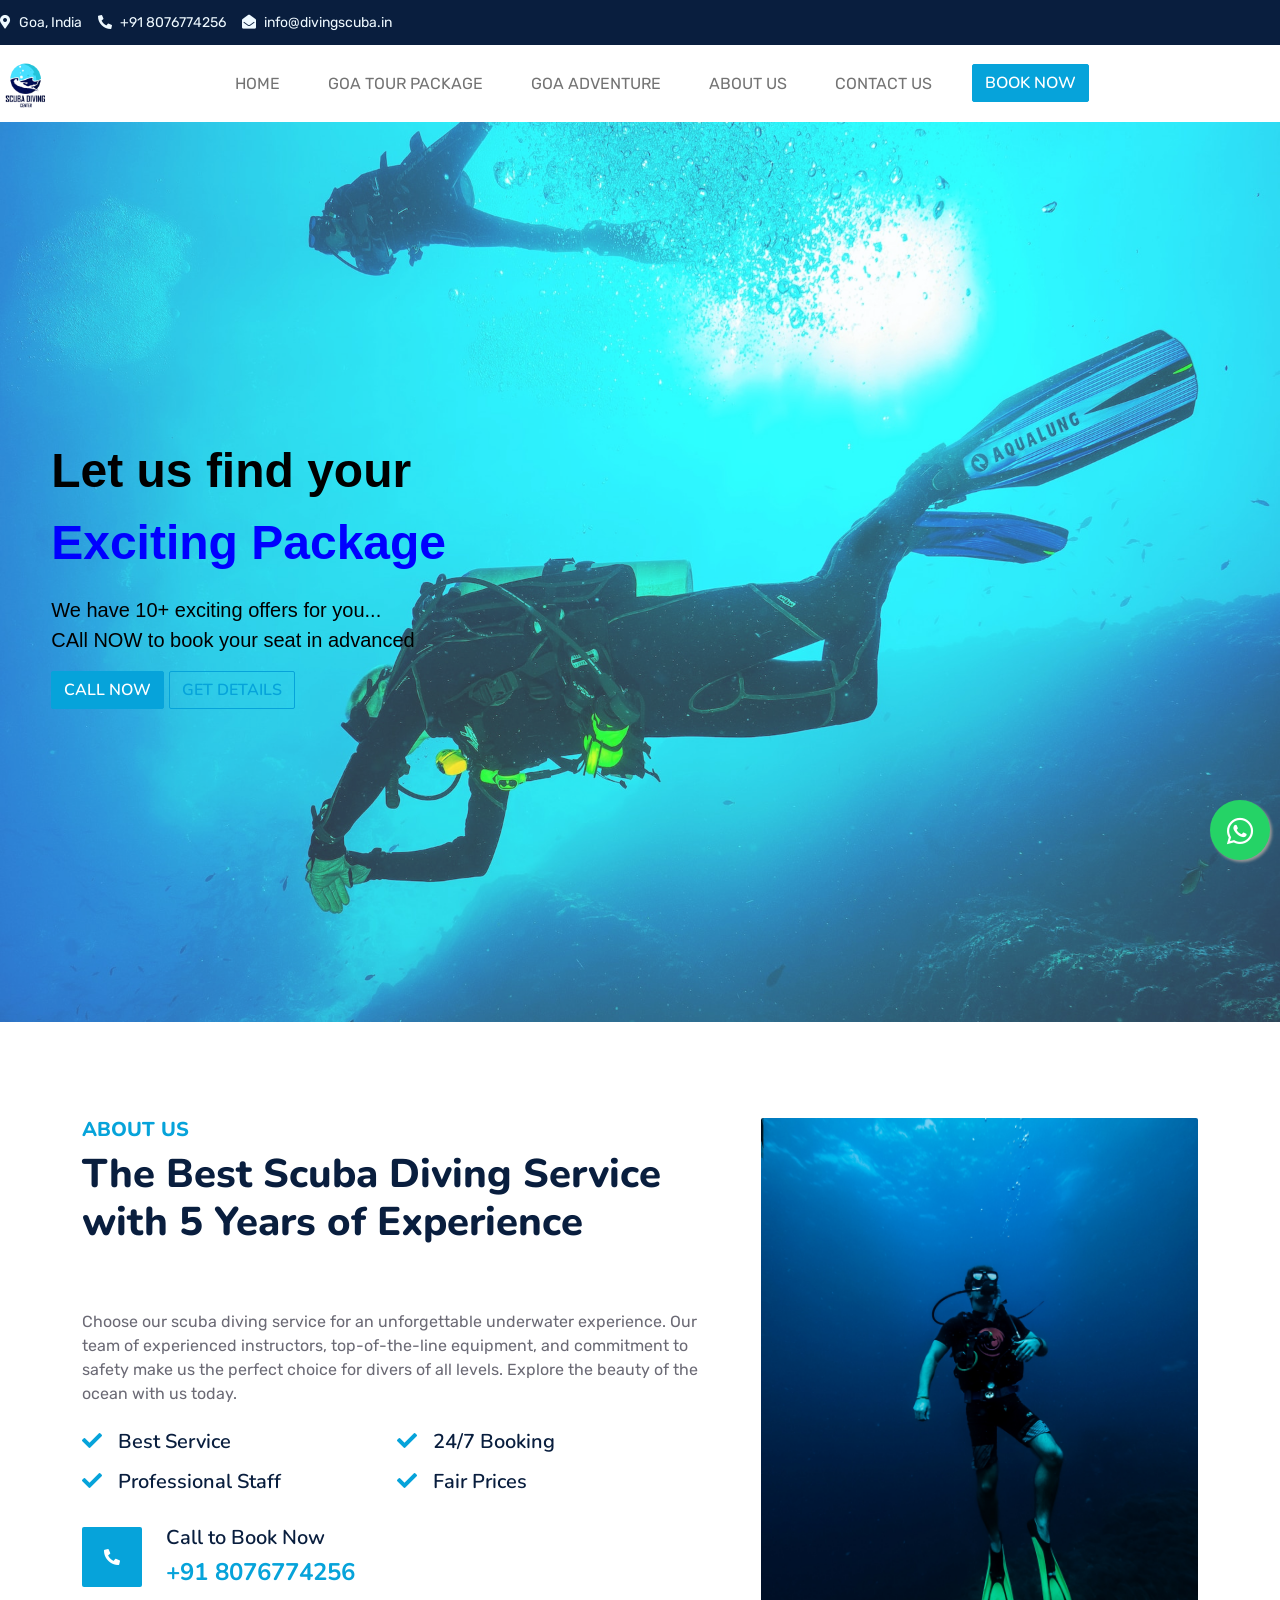
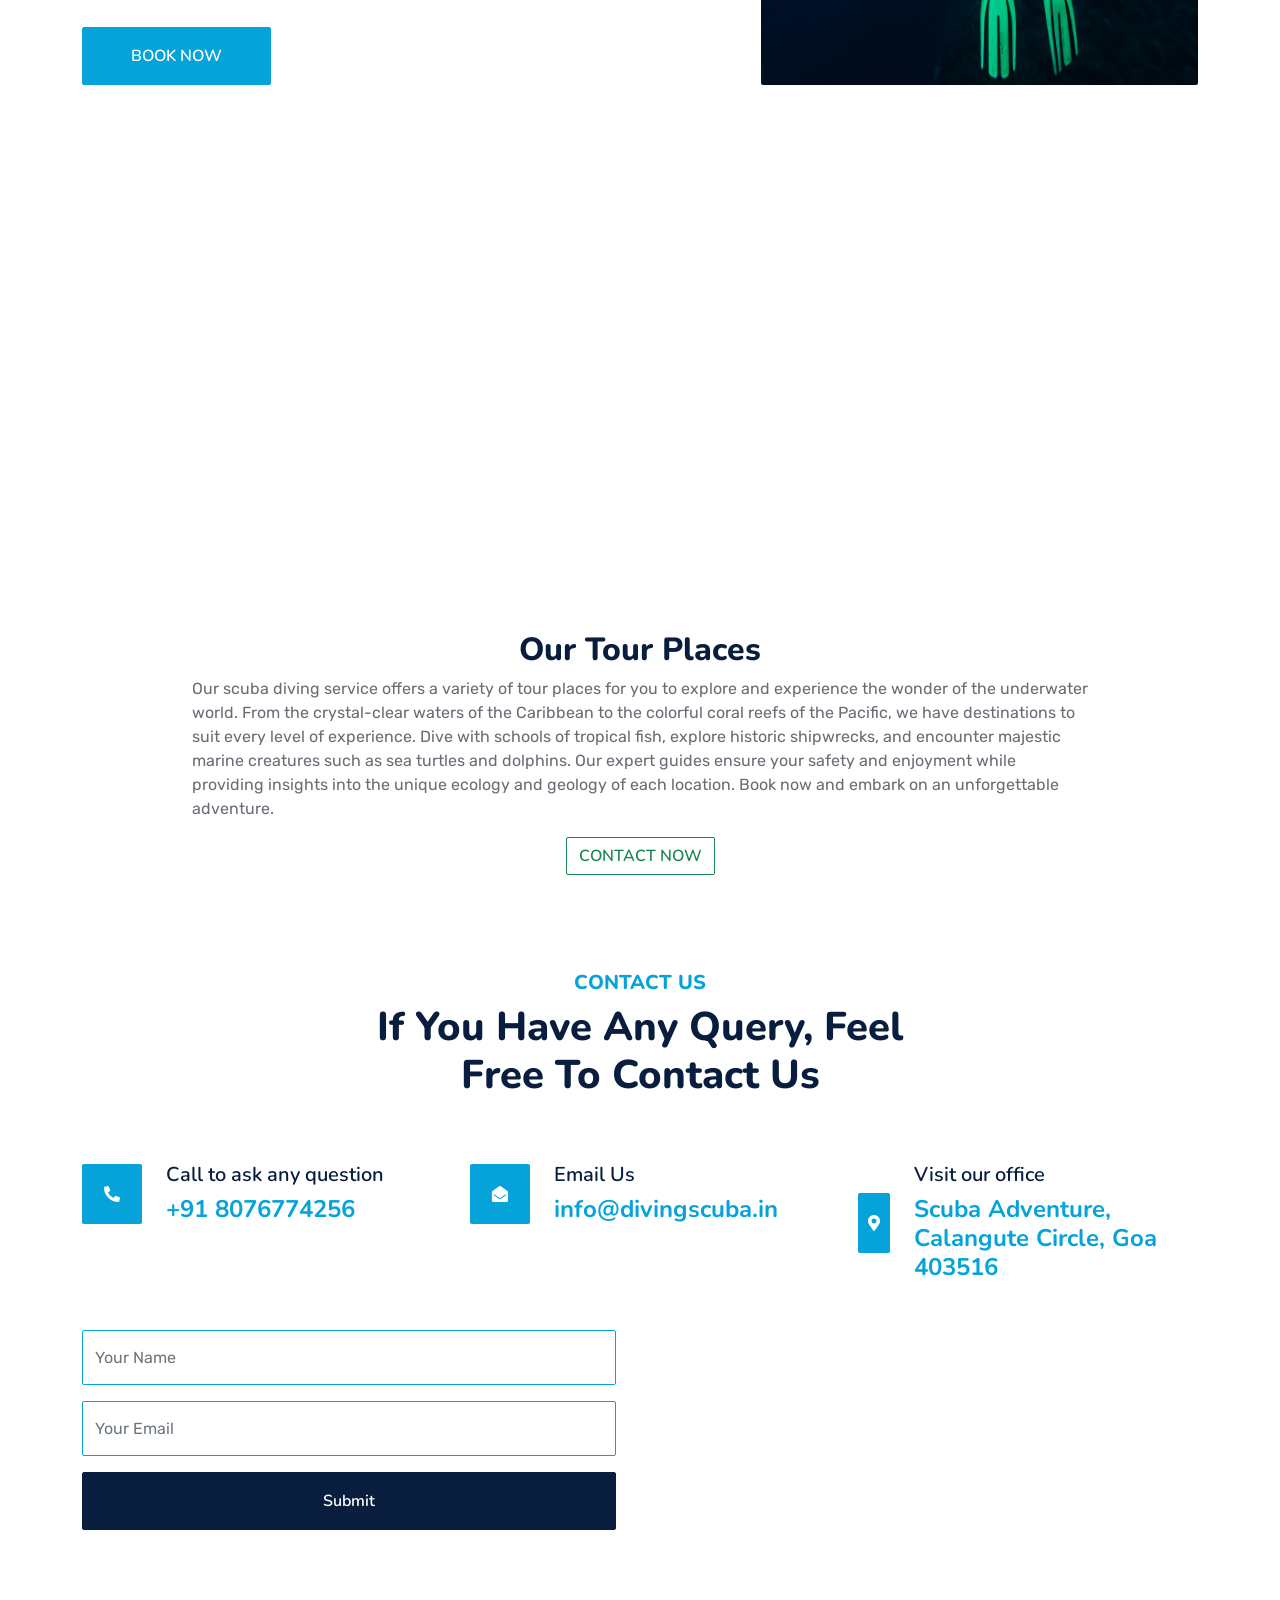
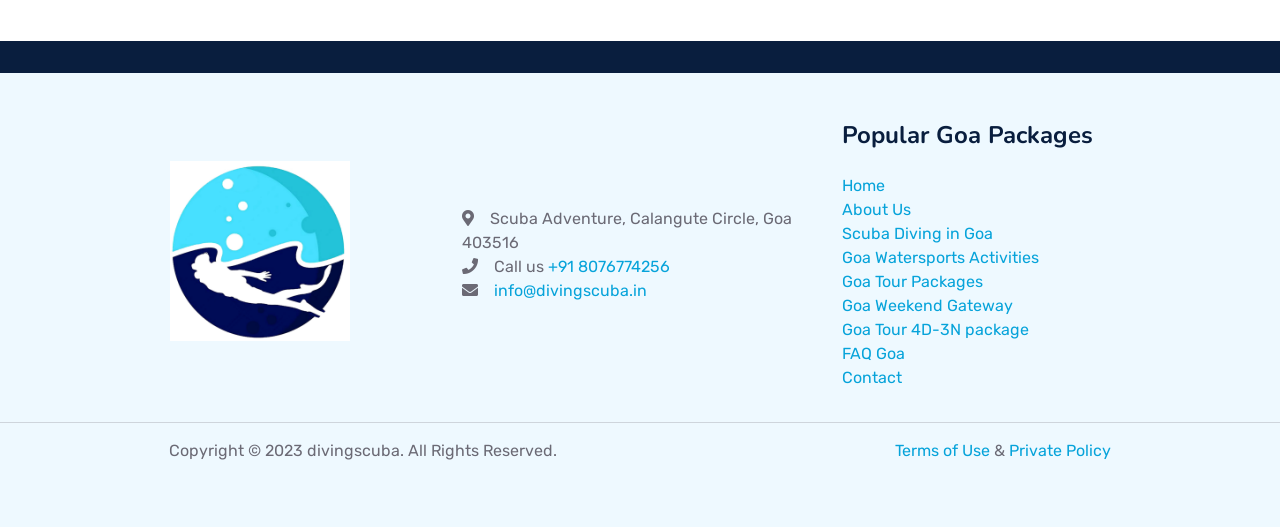
==== commit 620945d2: "updated" ====
--- a/about.html
+++ b/about.html
@@ -5,9 +5,9 @@
     <meta charset="utf-8">
     <title>About Us</title>
     <meta content="width=device-width, initial-scale=1.0" name="viewport">
-    <meta content="scubadivingcenter" name="scuba, diving, center">
-    <meta content="scubadivingcenter" name="This is a scuba diving services website">
-    <meta property="og:title" content="Scuba Diving Center">
+    <meta content="divingscuba" name="scuba, diving, center">
+    <meta content="divingscuba" name="This is a scuba diving services website">
+    <meta property="og:title" content="Diving Scuba">
     <meta name="description" content="This is a scuba diving website which provides different packages to customers">
 
     <!-- Favicon -->
@@ -195,7 +195,7 @@
                             style="z-index: 9; height: 15vh; border-bottom: 8px solid #d5ae82; border-right: 8px solid #d5ae82;" loading="lazy"></small> -->
                     <small class="me-3 text-light"><i class="fa fa-map-marker-alt me-2"></i>Goa, India</small>
                     <small class="me-3 text-light"><i class="fa fa-phone-alt me-2"></i>+91 8076774256</small>
-                    <small class="text-light"><i class="fa fa-envelope-open me-2"></i>info@scubadivingcenter.in</small>
+                    <small class="text-light"><i class="fa fa-envelope-open me-2"></i>info@divingscuba.in</small>
                 </div>
             </div>
         </div>
@@ -375,7 +375,7 @@
                         </div>
                         <div class="ps-4">
                             <h5 class="mb-2">Email Us</h5>
-                            <h4 class="text-primary mb-0">info@scubadivingcenter.in</h4>
+                            <h4 class="text-primary mb-0">info@divingscuba.in</h4>
                         </div>
                     </div>
                 </div>
@@ -451,7 +451,7 @@
                                     8076774256</a>
                             </li>
                             <li><i class="fas fa-envelope me-3"></i><a
-                                    href="mailto:info@scubadivingcenter.in">info@scubadivingcenter.in</a>
+                                    href="mailto:info@divingscuba.in">info@divingscuba.in</a>
                             </li>
                         </ul>
                     </div>
@@ -474,7 +474,7 @@
         </div>
         <hr>
         <div class="footer-bottom">
-            <p>Copyright © 2023 scubadivingcenter. All Rights Reserved.</p>
+            <p>Copyright © 2023 divingscuba. All Rights Reserved.</p>
             <p><a href="terms.html">Terms of Use</a> & <a href="policy.html">Private Policy</a></p>
         </div>
     </footer>
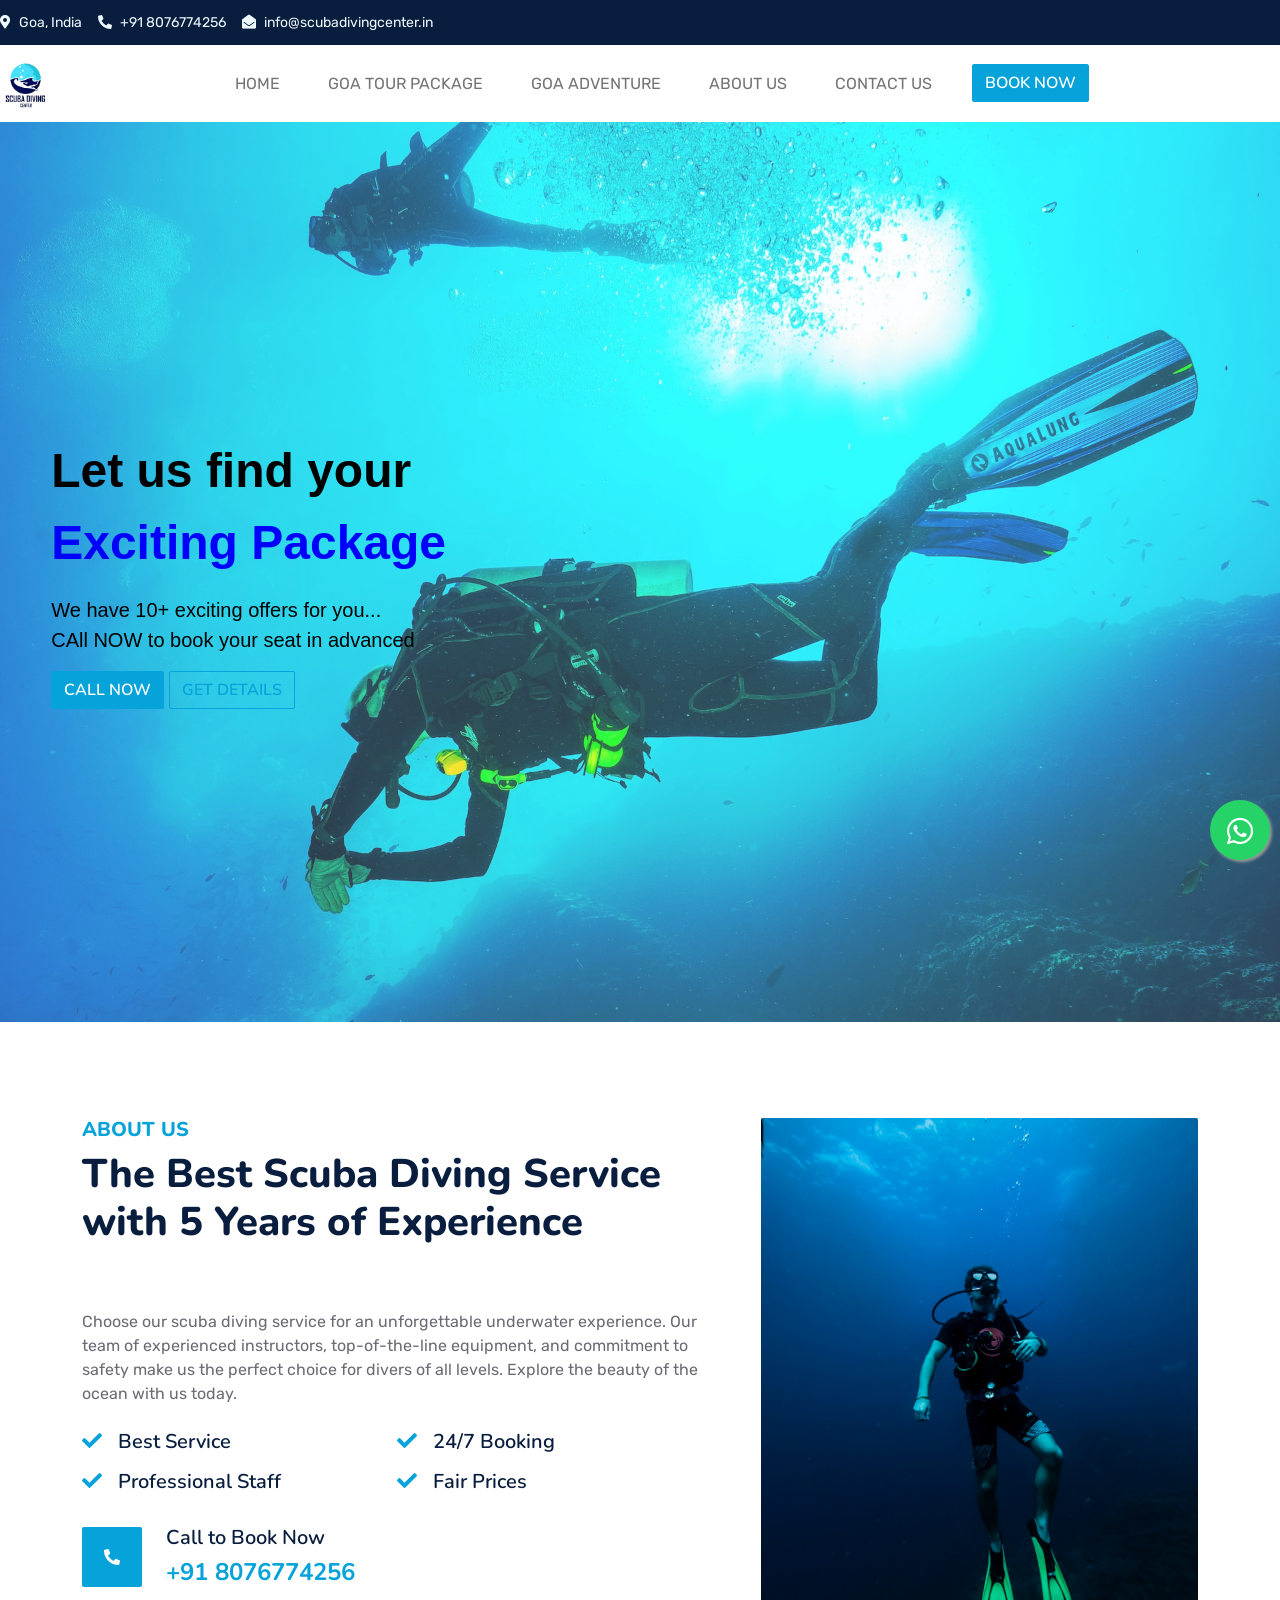
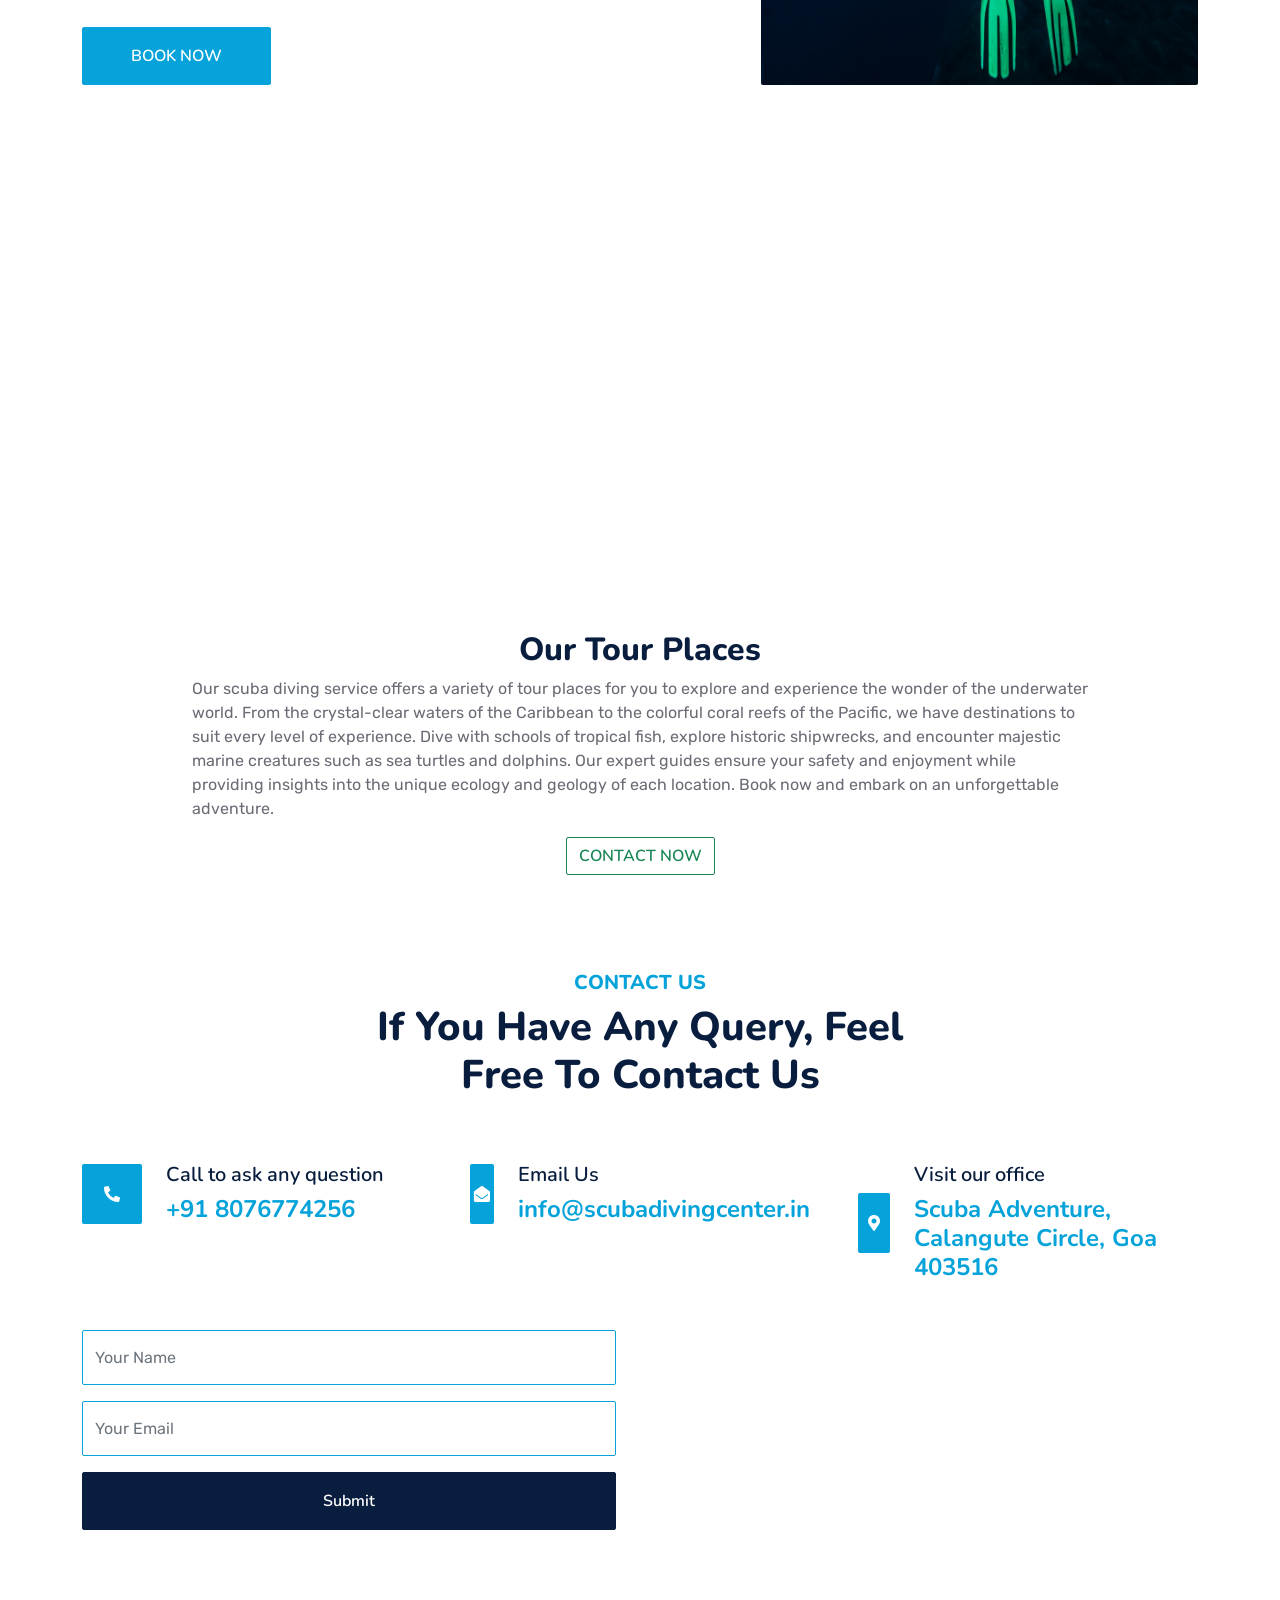
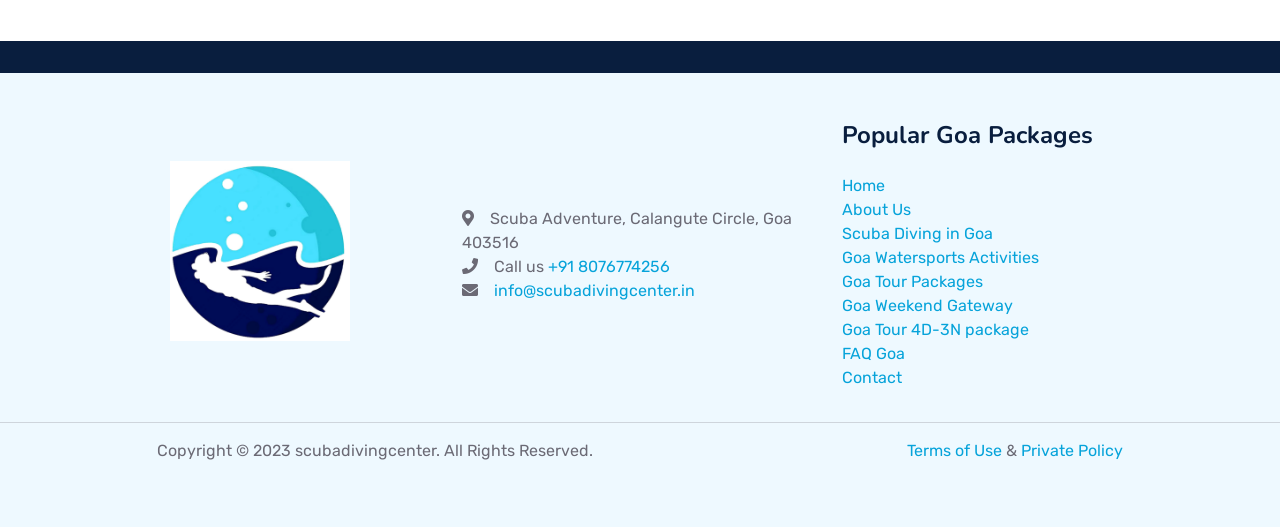
==== commit 0a27dcee: "updated" ====
--- a/about.html
+++ b/about.html
@@ -5,9 +5,9 @@
     <meta charset="utf-8">
     <title>About Us</title>
     <meta content="width=device-width, initial-scale=1.0" name="viewport">
-    <meta content="divingscuba" name="scuba, diving, center">
-    <meta content="divingscuba" name="This is a scuba diving services website">
-    <meta property="og:title" content="Diving Scuba">
+    <meta content="scubadivingcenter" name="scuba, diving, center">
+    <meta content="scubadivingcenter" name="This is a scuba diving services website">
+    <!-- <meta property="og:title" content="Diving Scuba"> -->
     <meta name="description" content="This is a scuba diving website which provides different packages to customers">
 
     <!-- Favicon -->
@@ -195,7 +195,7 @@
                             style="z-index: 9; height: 15vh; border-bottom: 8px solid #d5ae82; border-right: 8px solid #d5ae82;" loading="lazy"></small> -->
                     <small class="me-3 text-light"><i class="fa fa-map-marker-alt me-2"></i>Goa, India</small>
                     <small class="me-3 text-light"><i class="fa fa-phone-alt me-2"></i>+91 8076774256</small>
-                    <small class="text-light"><i class="fa fa-envelope-open me-2"></i>info@divingscuba.in</small>
+                    <small class="text-light"><i class="fa fa-envelope-open me-2"></i>info@scubadivingcenter.in</small>
                 </div>
             </div>
         </div>
@@ -375,7 +375,7 @@
                         </div>
                         <div class="ps-4">
                             <h5 class="mb-2">Email Us</h5>
-                            <h4 class="text-primary mb-0">info@divingscuba.in</h4>
+                            <h4 class="text-primary mb-0">info@scubadivingcenter.in</h4>
                         </div>
                     </div>
                 </div>
@@ -451,7 +451,7 @@
                                     8076774256</a>
                             </li>
                             <li><i class="fas fa-envelope me-3"></i><a
-                                    href="mailto:info@divingscuba.in">info@divingscuba.in</a>
+                                    href="mailto:info@scubadivingcenter.in">info@scubadivingcenter.in</a>
                             </li>
                         </ul>
                     </div>
@@ -474,7 +474,7 @@
         </div>
         <hr>
         <div class="footer-bottom">
-            <p>Copyright © 2023 divingscuba. All Rights Reserved.</p>
+            <p>Copyright © 2023 scubadivingcenter. All Rights Reserved.</p>
             <p><a href="terms.html">Terms of Use</a> & <a href="policy.html">Private Policy</a></p>
         </div>
     </footer>
